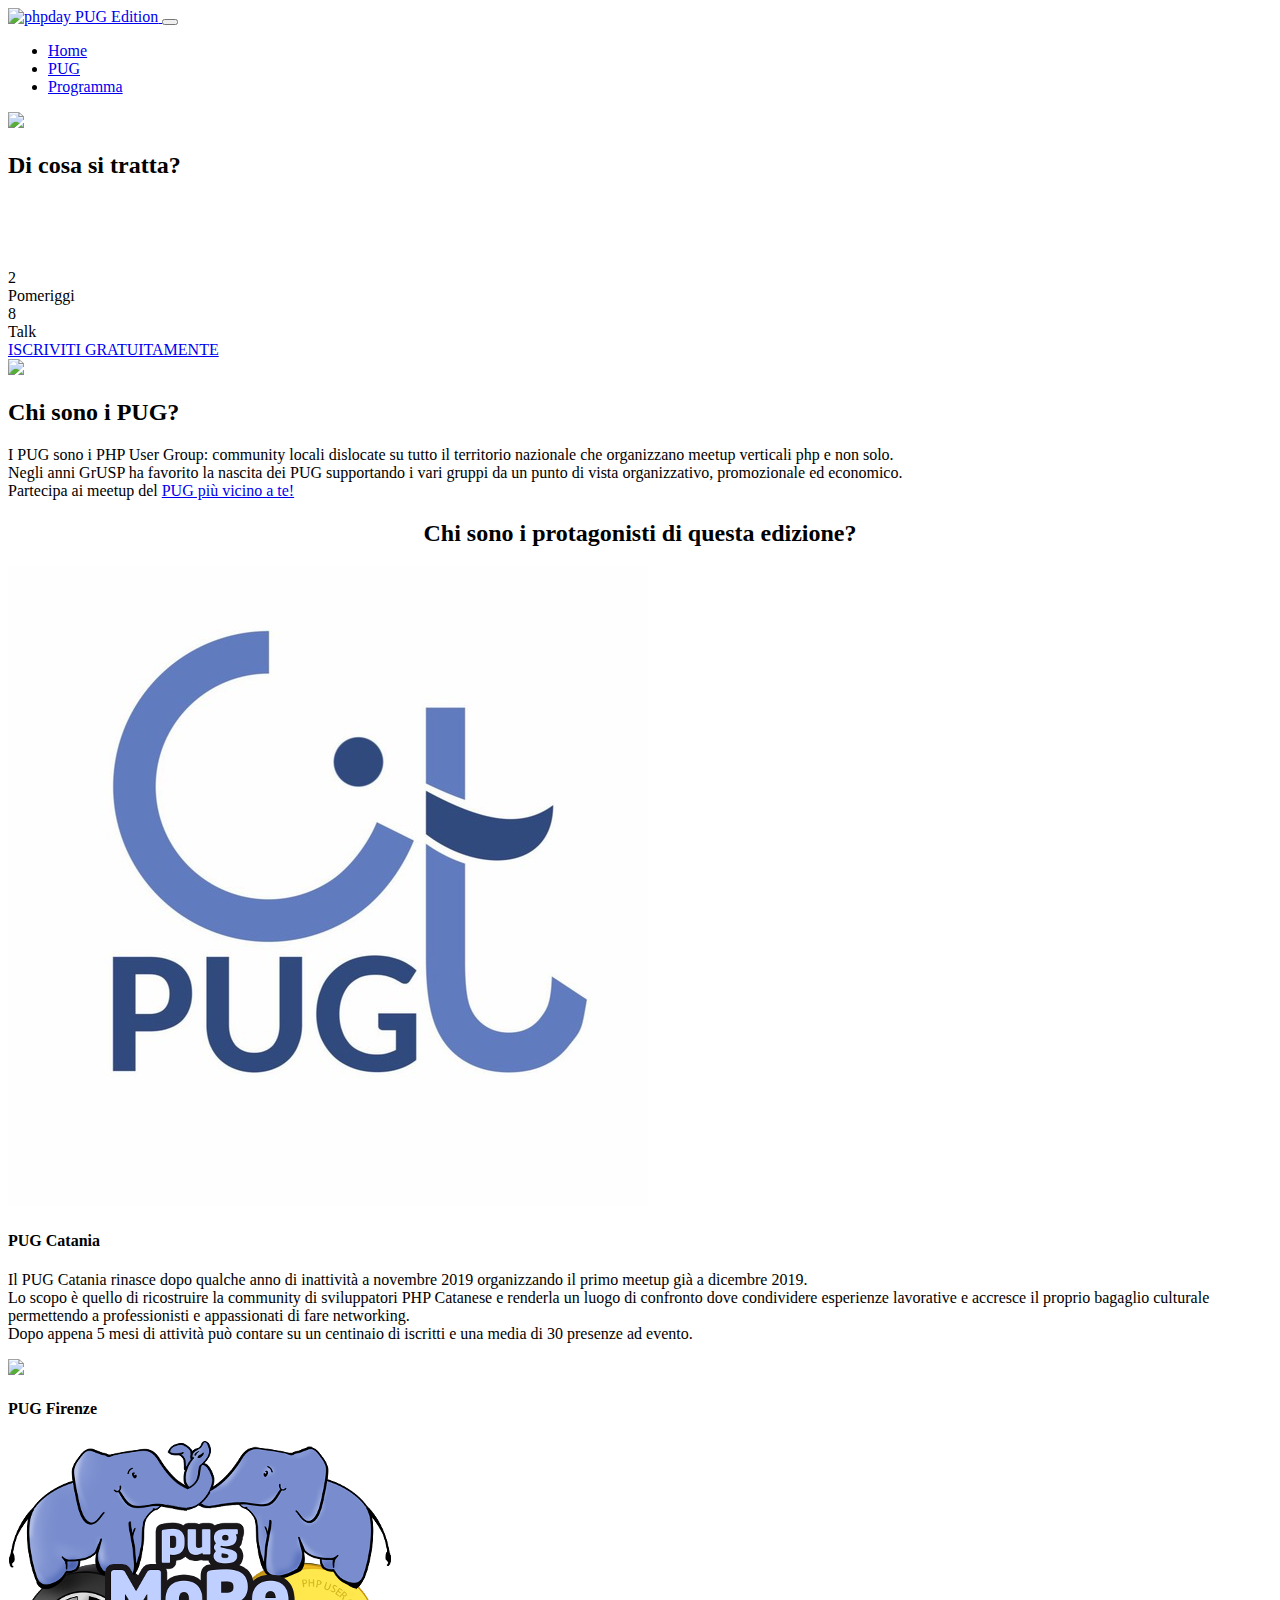
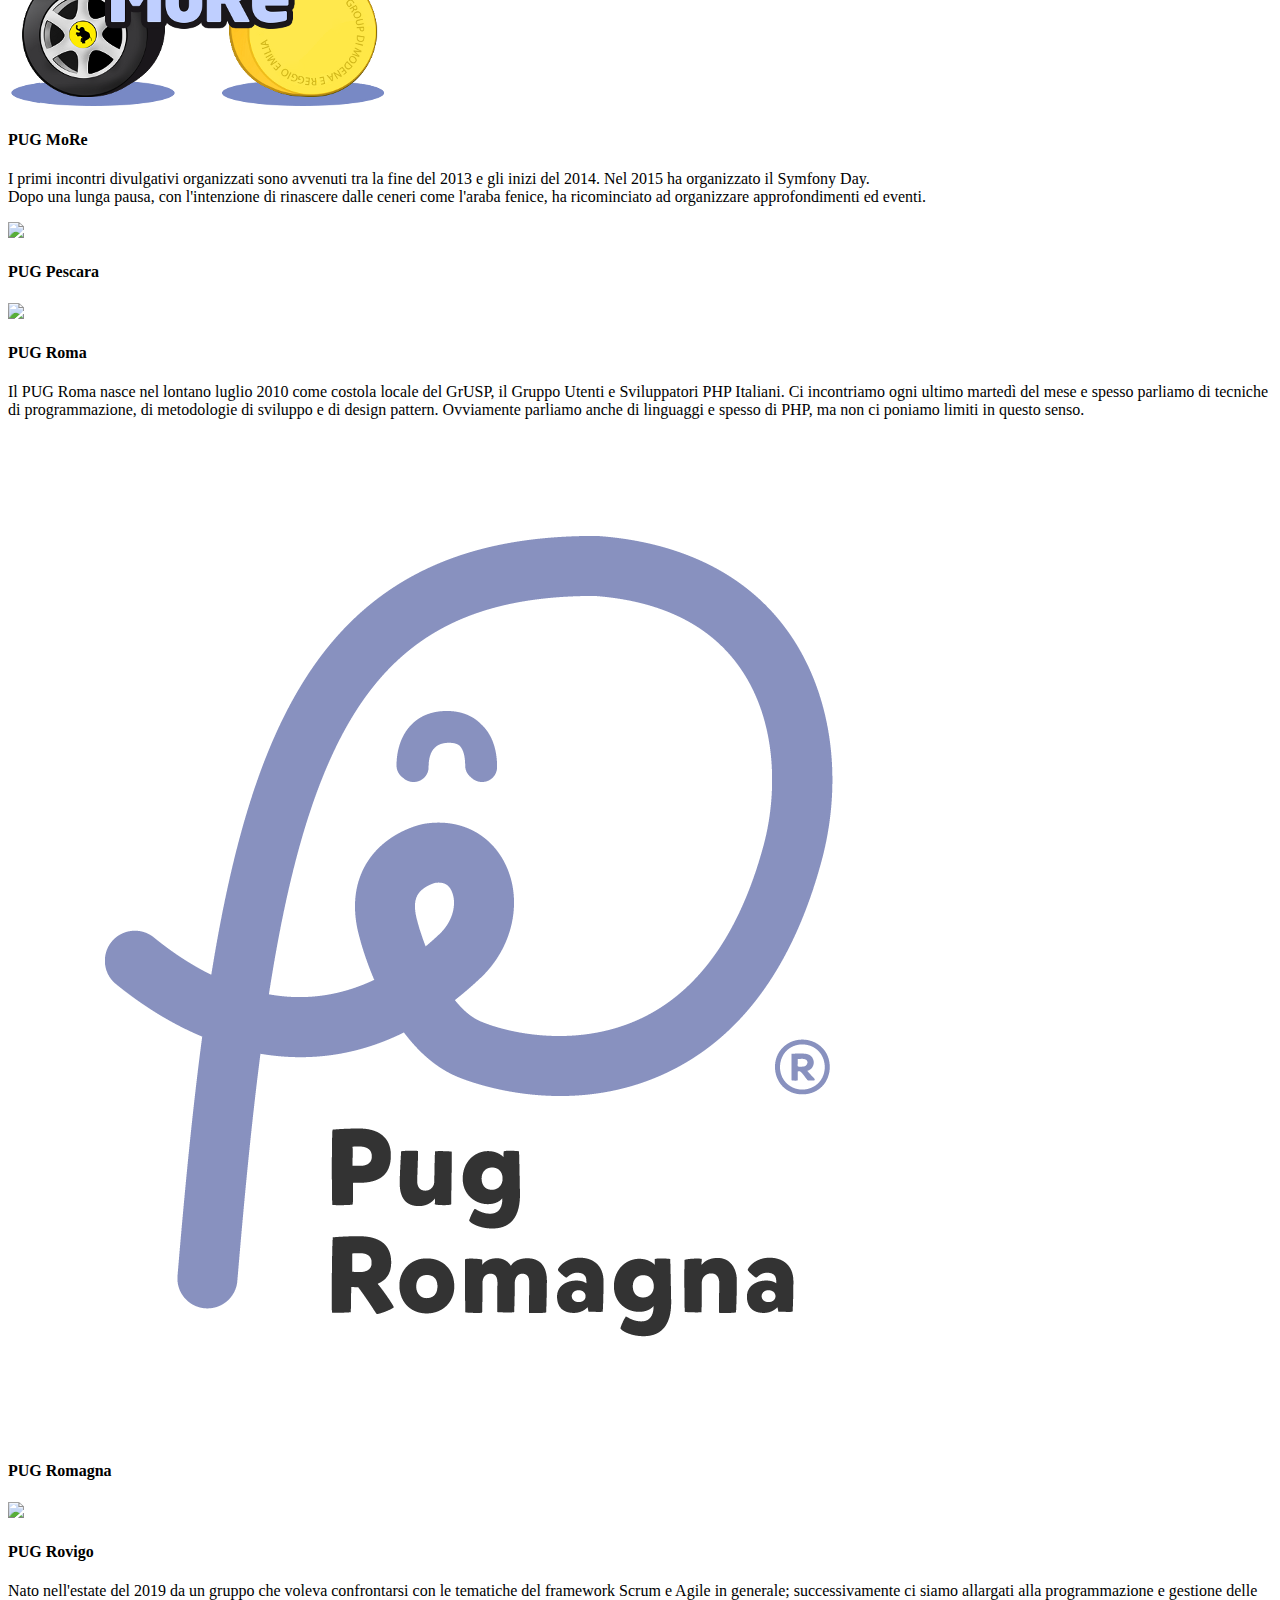
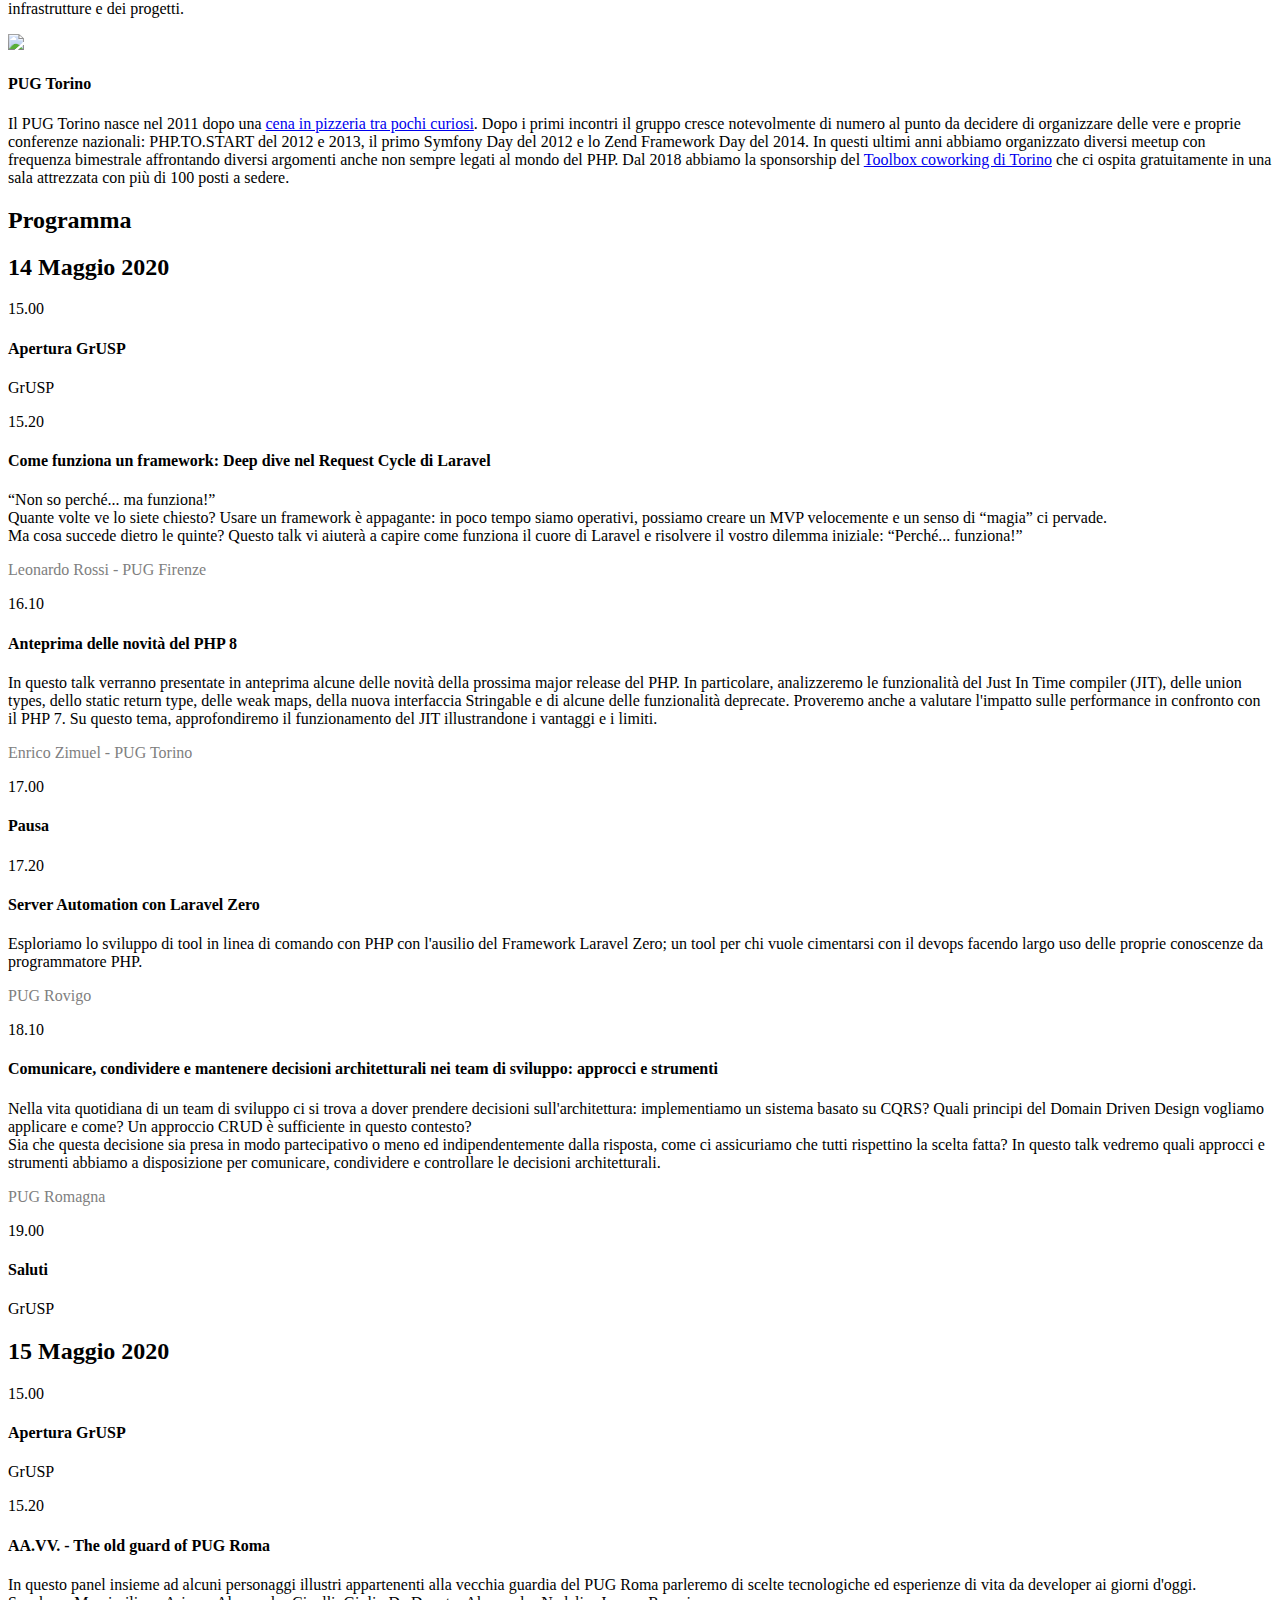
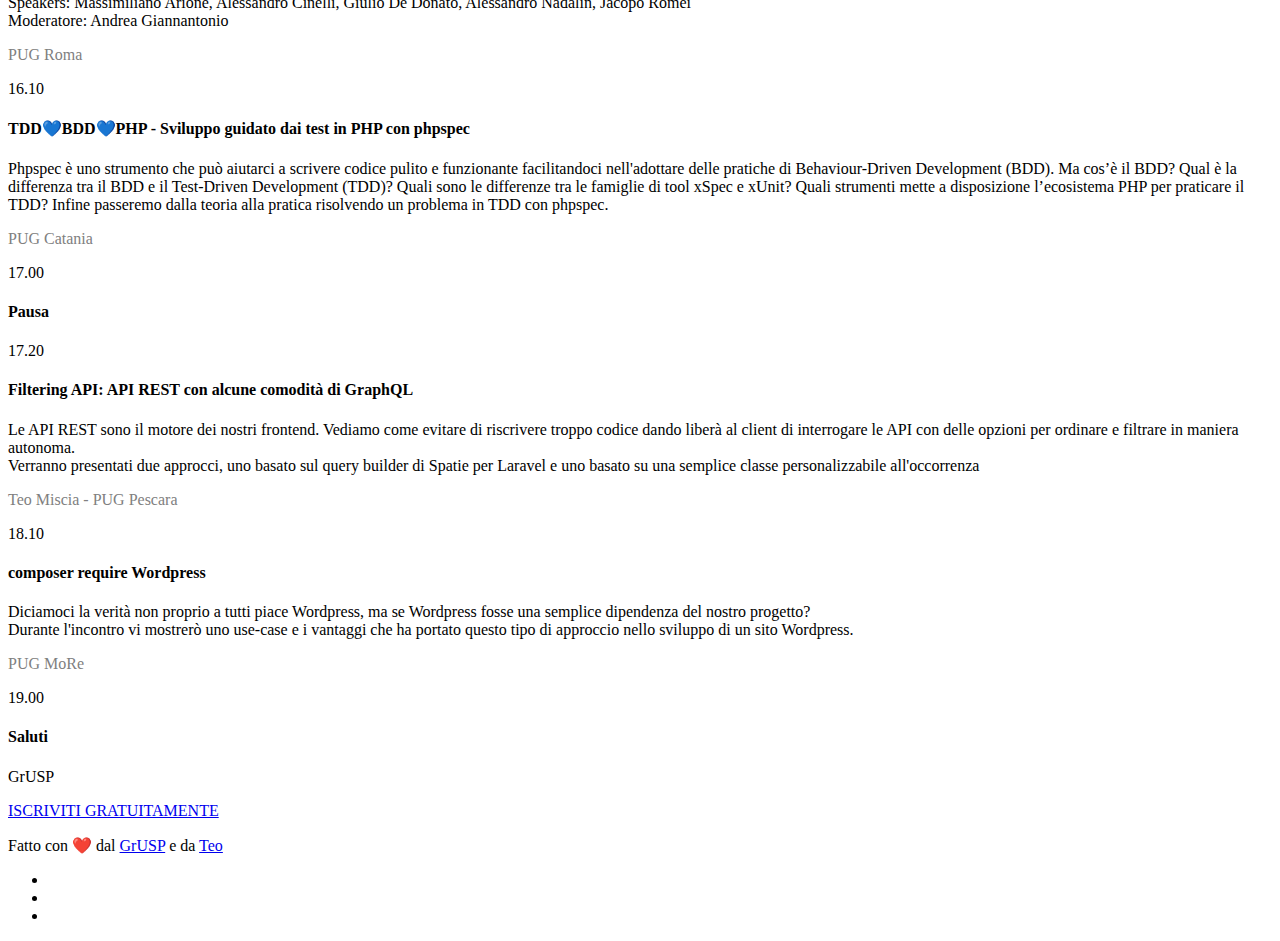
==== index.html @ b65914bd "PUG in ordine alfabetico" ====
<!DOCTYPE html>
<html lang="it-it"><head>
  <!-- Basic Page Needs -->
  <meta charset="utf-8">
  <meta http-equiv="Content-Type" content="text/html; charset=utf-8">
  
<link href="https://pug.phpday.it/images/favicon/apple-touch-icon-57x57.png" rel="apple-touch-icon" sizes="57x57">
<link href="https://pug.phpday.it/images/favicon/apple-touch-icon-60x60.png" rel="apple-touch-icon" sizes="60x60">
<link href="https://pug.phpday.it/images/favicon/apple-touch-icon-72x72.png" rel="apple-touch-icon" sizes="72x72">
<link href="https://pug.phpday.it/images/favicon/apple-touch-icon-76x76.png" rel="apple-touch-icon" sizes="76x76">
<link href="https://pug.phpday.it/images/favicon/apple-touch-icon-114x114.png" rel="apple-touch-icon" sizes="114x114">
<link href="https://pug.phpday.it/images/favicon/apple-touch-icon-120x120.png" rel="apple-touch-icon" sizes="120x120">
<link href="https://pug.phpday.it/images/favicon/apple-touch-icon-144x144.png" rel="apple-touch-icon" sizes="144x144">
<link href="https://pug.phpday.it/images/favicon/apple-touch-icon-152x152.png" rel="apple-touch-icon" sizes="152x152">
<link href="https://pug.phpday.it/images/favicon/favicon-16x16.png" rel="icon" sizes="16x16" type="image/png">
<link href="https://pug.phpday.it/images/favicon/favicon-32x32.png" rel="icon" sizes="32x32" type="image/png">
<link href="https://pug.phpday.it/images/favicon/favicon-96x96.png" rel="icon" sizes="96x96" type="image/png">
<link href="https://pug.phpday.it/images/favicon/favicon-160x160.png" rel="icon" sizes="160x160" type="image/png">
<link href="https://pug.phpday.it/images/favicon/favicon-196x196.png" rel="icon" sizes="196x196" type="image/png">
<meta content="#F45555" name="msapplication-TileColor">
<meta content="https://pug.phpday.it/images/favicon/mstile-144x144.png" name="msapplication-TileImage">

  <meta name="description" content="phpday PUG Edition by GrUSP">
  <meta name="author" content="GrUSP - Teo Miscia">
  <meta name="generator" content="Hugo 0.69.0" />
  
  <!-- Mobile Specific Metas -->
  <meta name="format-detection" content="telephone=no">
  <meta name="viewport" content="width=device-width, initial-scale=1">
  <title>phpday PUG Edition</title>
  <link rel="icon" href="https://pug.phpday.it/images/favicon.png">

  <!-- Twitter Bootstrs CSS -->
  <link rel="stylesheet" href="https://pug.phpday.it/plugins/bootstrap/bootstrap.min.css">
  <!-- Ionicons Fonts Css -->
  <link rel="stylesheet" href="https://pug.phpday.it/plugins/ionicons/ionicons.min.css">
  <!-- animate css -->
  <link rel="stylesheet" href="https://pug.phpday.it/plugins/animate-css/animate.css">
  <!-- Hero area slider css-->
  <link rel="stylesheet" href="https://pug.phpday.it/plugins/slider/slider.css">
  <!-- slick slider -->
  <link rel="stylesheet" href="https://pug.phpday.it/plugins/slick/slick.css">
  <!-- Fancybox -->
  <link rel="stylesheet" href="https://pug.phpday.it/plugins/facncybox/jquery.fancybox.css">
  <!-- hover -->
  <link rel="stylesheet" href="https://pug.phpday.it/plugins/hover/hover-min.css">
  <!-- template main css file -->
  
  <link rel="stylesheet" href="https://pug.phpday.it/css/style.min.css" integrity="" media="screen">
</head><body><section class="top-bar animated-header">
	<div class="container">
		<div class="row">
			<div class="col-lg-12">
				<nav class="navbar navbar-expand-lg navbar-light bg-light">
					<a class="navbar-brand" href="https://pug.phpday.it/">
						<img src="https://pug.phpday.it/images/grusp/grusp.svg" alt="phpday PUG Edition">
					</a>
					<button class="navbar-toggler" type="button" data-toggle="collapse" data-target="#navigation"
						aria-controls="navigation" aria-expanded="false" aria-label="Toggle navigation">
						<span class="navbar-toggler-icon"></span>
					</button>

					<div class="collapse navbar-collapse" id="navigation">
						<ul class="navbar-nav ml-auto">
							<li class="nav-item">
								<a class="nav-link" href="https://pug.phpday.it/">Home</a>
							</li>
							
							<li class="nav-item">
								<a class="nav-link" href="#pug">PUG</a>
							</li>
							
							<li class="nav-item">
								<a class="nav-link" href="#programma">Programma</a>
							</li>
							
					</div>
				</nav>
			</div>
		</div>
	</div>
</section>


<!-- Slider Section Start -->
<section id="hero-area">
    <div class="container">
        <div class="row">
            <div class="col-md-12 text-center">
                <img src="images/grusp/HeaderPhpDay.jpg" style="width: 100%; max-width: 1000px;">
            </div>
        </div>
    </div>
</section>
<!-- Slider Section End -->



<!-- About Section Start -->
<section id="about" class="background-pug">
    <div class="container-fluid">
        <div class="row">
            <div class="col-sm">
                <div class="block wow fadeInLeft" data-wow-delay=".3s" data-wow-duration="500ms">
                    <h2>Di cosa si tratta?</h2>
                    <p style="color:white;">Un fantastico evento online di due pomeriggi organizzato da GrUSP e tutti i PUG a livello nazionale. Vista l'impossibilità di organizzare il phpday a Verona a causa del COVID-19 abbiamo pensato di organizzare un'edizione online gratuita dell'evento negli stessi giorni in cui era prevista la conferenza.<br/> L’evento sarà in italiano. Ogni sessione durerà 45 min: 30 min di talk e 15 min di Q&A. Sarà possibile interagire tra i partecipanti anche attraverso lo slack del GrUSP sul canale #phpday.</p>
                </div>
            </div>
            <div class="col-sm-4">
                <div class="block wow fadeInRight text-center" data-wow-delay=".3s" data-wow-duration="500ms">
                    <div class="row justify-content-center d-flex">
                        <div class="col-sm-3 col-md-12 col-xl-3 d-flex flex-column align-items-center about-section">
                            <div class="about-number">
                                <span>2</span>
                            </div>
                            <div class="about-text">
                                <span>Pomeriggi</span>
                            </div>
                        </div>
                        <div class="col-sm-3 col-md-12 col-xl-3 d-flex flex-column align-items-center about-section">
                            <div class="about-number">
                                <span>8</span>
                            </div>
                            <div class="about-text">
                                <span>Talk</span>
                            </div>
                        </div>
                    </div>
                </div>
            </div>
        </div>
    </div>
</section>
<!-- About Section End -->




<!-- Call To Action Section Start -->
<section id="call-to-action2">
    <div class="container background-pug">
        <div class="row">
            <div class="col-sm-12">
                <div class="block">
                    <a href="https://phpday-pug-ed.eventbrite.it/" class="btn btn-default btn-contact wow fadeInDown" data-wow-delay=".7s" data-wow-duration="500ms">ISCRIVITI GRATUITAMENTE</a>
                </div>
            </div>

        </div>
    </div>
</section>
<!-- Call To Action Section End -->



<!-- About Section Start -->
<section id="about2" style="background-color: white; color:black;">
    <div class="container-fluid">
        <div class="row">
            <div class="col-sm">
                <div class="block wow fadeInRight text-center" data-wow-delay=".3s" data-wow-duration="500ms">
                    <img src="images/grusp/PUG_Club.svg" style="max-height: 200px;"> 
                </div>
            </div>
            <div class="col-sm">
                <div class="block wow fadeInLeft" data-wow-delay=".3s" data-wow-duration="500ms">
                    <h2>Chi sono i PUG?</h2>
                    <p style="color:black;">I PUG sono i PHP User Group: community locali dislocate su tutto il territorio nazionale che organizzano meetup verticali php e non solo.<br/>Negli anni GrUSP ha favorito la nascita dei PUG supportando i vari gruppi da un punto di vista organizzativo, promozionale ed economico.<br/>Partecipa ai meetup del <a href="http://www.grusp.org/it/pug.html" target="_blank">PUG più vicino a te!</a></p>
                </div>
            </div>
        </div>
    </div>
</section>
<!-- About Section End -->



<!-- About Section Start -->
<section id="pug" style="background-color: white; color:black;">
    <div class="container-fluid pug-title background-pug">
        <div class="row" style="text-align: center;">
            <div class="col-sm">
                <h2>Chi sono i protagonisti di questa edizione?</h2>
            </div>
        </div>
    </div>
    <div class="container-fluid">
        
        <div class="row pug-row">
            <div class="col-sm">
                <div class="block wow fadeInRight text-center" data-wow-delay=".3s" data-wow-duration="500ms">
                    <img src="images/grusp/pug-catania.jpg">
                </div>
            </div>
            <div class="col-sm">
                <div class="block wow fadeInLeft" data-wow-delay=".3s" data-wow-duration="500ms">
                    <h4>PUG Catania</h4>
                    <p style="color:black;">Il PUG Catania rinasce dopo qualche anno di inattività a novembre 2019 organizzando il primo meetup già a dicembre 2019.<br/>Lo scopo è quello di ricostruire la community di sviluppatori PHP Catanese e renderla un luogo di confronto dove condividere esperienze lavorative e accresce il proprio bagaglio culturale permettendo a professionisti e appassionati di fare networking.<br />Dopo appena 5 mesi di attività può contare su un centinaio di iscritti e una media di 30 presenze ad evento.</p>
                </div>
            </div>
        </div>
        
        <div class="row pug-row">
            <div class="col-sm">
                <div class="block wow fadeInRight text-center" data-wow-delay=".3s" data-wow-duration="500ms">
                    <img src="images/grusp/pugFirenze.svg">
                </div>
            </div>
            <div class="col-sm">
                <div class="block wow fadeInLeft" data-wow-delay=".3s" data-wow-duration="500ms">
                    <h4>PUG Firenze</h4>
                    <p style="color:black;"></p>
                </div>
            </div>
        </div>
        
        <div class="row pug-row">
            <div class="col-sm">
                <div class="block wow fadeInRight text-center" data-wow-delay=".3s" data-wow-duration="500ms">
                    <img src="images/grusp/pug-more.png">
                </div>
            </div>
            <div class="col-sm">
                <div class="block wow fadeInLeft" data-wow-delay=".3s" data-wow-duration="500ms">
                    <h4>PUG MoRe</h4>
                    <p style="color:black;">I primi incontri divulgativi organizzati sono avvenuti tra la fine del 2013 e gli inizi del 2014. Nel 2015 ha organizzato il Symfony Day.<br />Dopo una lunga pausa, con l'intenzione di rinascere dalle ceneri come l'araba fenice, ha ricominciato ad organizzare approfondimenti ed eventi.</p>
                </div>
            </div>
        </div>
        
        <div class="row pug-row">
            <div class="col-sm">
                <div class="block wow fadeInRight text-center" data-wow-delay=".3s" data-wow-duration="500ms">
                    <img src="images/grusp/pugPescara.svg">
                </div>
            </div>
            <div class="col-sm">
                <div class="block wow fadeInLeft" data-wow-delay=".3s" data-wow-duration="500ms">
                    <h4>PUG Pescara</h4>
                    <p style="color:black;"></p>
                </div>
            </div>
        </div>
        
        <div class="row pug-row">
            <div class="col-sm">
                <div class="block wow fadeInRight text-center" data-wow-delay=".3s" data-wow-duration="500ms">
                    <img src="images/grusp/pug-roma.png">
                </div>
            </div>
            <div class="col-sm">
                <div class="block wow fadeInLeft" data-wow-delay=".3s" data-wow-duration="500ms">
                    <h4>PUG Roma</h4>
                    <p style="color:black;">Il PUG Roma nasce nel lontano luglio 2010 come costola locale del GrUSP, il Gruppo Utenti e Sviluppatori PHP Italiani. Ci incontriamo ogni ultimo martedì del mese e spesso parliamo di tecniche di programmazione, di metodologie di sviluppo e di design pattern. Ovviamente parliamo anche di linguaggi e spesso di PHP, ma non ci poniamo limiti in questo senso.</p>
                </div>
            </div>
        </div>
        
        <div class="row pug-row">
            <div class="col-sm">
                <div class="block wow fadeInRight text-center" data-wow-delay=".3s" data-wow-duration="500ms">
                    <img src="images/grusp/pug-romagna.png">
                </div>
            </div>
            <div class="col-sm">
                <div class="block wow fadeInLeft" data-wow-delay=".3s" data-wow-duration="500ms">
                    <h4>PUG Romagna</h4>
                    <p style="color:black;"></p>
                </div>
            </div>
        </div>
        
        <div class="row pug-row">
            <div class="col-sm">
                <div class="block wow fadeInRight text-center" data-wow-delay=".3s" data-wow-duration="500ms">
                    <img src="images/grusp/pug-rovigo.png">
                </div>
            </div>
            <div class="col-sm">
                <div class="block wow fadeInLeft" data-wow-delay=".3s" data-wow-duration="500ms">
                    <h4>PUG Rovigo</h4>
                    <p style="color:black;">Nato nell'estate del 2019 da un gruppo che voleva confrontarsi con le tematiche del framework Scrum e Agile in generale; successivamente ci siamo allargati alla programmazione e gestione delle infrastrutture e dei progetti.</p>
                </div>
            </div>
        </div>
        
        <div class="row pug-row">
            <div class="col-sm">
                <div class="block wow fadeInRight text-center" data-wow-delay=".3s" data-wow-duration="500ms">
                    <img src="images/grusp/pugTorino.svg">
                </div>
            </div>
            <div class="col-sm">
                <div class="block wow fadeInLeft" data-wow-delay=".3s" data-wow-duration="500ms">
                    <h4>PUG Torino</h4>
                    <p style="color:black;">Il PUG Torino nasce nel 2011 dopo una <a href='http://torino.grusp.org/2011/06/e-nato-il-pug-torino/' target='_blank'>cena in pizzeria tra pochi curiosi</a>. Dopo i primi incontri il gruppo cresce notevolmente di numero al punto da decidere di organizzare delle vere e proprie conferenze nazionali: PHP.TO.START del 2012 e 2013, il primo Symfony Day del 2012 e lo Zend Framework Day del 2014. In questi ultimi anni abbiamo organizzato diversi meetup con frequenza bimestrale affrontando diversi argomenti anche non sempre legati al mondo del PHP. Dal 2018 abbiamo la sponsorship del <a href='https://www.toolboxoffice.it/' target='_blank'>Toolbox coworking di Torino</a> che ci ospita gratuitamente in una sala attrezzata con più di 100 posti a sedere.</p>
                </div>
            </div>
        </div>
        
    </div>
</section>
<!-- About Section End -->



<!-- About Section Start -->
<section id="programma" style="background-color: white; color:black;">
    <div class="container-fluid">
        <div class="row programma-title text-center background-pug">
            <div class="col-sm">
                <h2>Programma</h2>
            </div>
        </div>
        <div class="row programma-giorno text-center background-pug">
            <div class="col-sm">
                <h2>14 Maggio 2020</h2>
            </div>
        </div>
        <div class="row justify-content-center righe-giorno">
            <div class="container-fluid">
                
                <div class="row programma-row">
                    <div class="col-sm-2 offset-sm-1">
                        <div class="block wow fadeInRight text-center" data-wow-delay=".3s" data-wow-duration="500ms">
                            <span class="orario">15.00</span>
                        </div>
                    </div>
                    <div class="col-sm">
                        <div class="block wow fadeInLeft" data-wow-delay=".3s" data-wow-duration="500ms">
                            <h4>Apertura GrUSP</h4>
                            <p style="color:black;">GrUSP</p>
                            <p style="color:gray;"></p>
                        </div>
                    </div>
                </div>
                
                <div class="row programma-row">
                    <div class="col-sm-2 offset-sm-1">
                        <div class="block wow fadeInRight text-center" data-wow-delay=".3s" data-wow-duration="500ms">
                            <span class="orario">15.20</span>
                        </div>
                    </div>
                    <div class="col-sm">
                        <div class="block wow fadeInLeft" data-wow-delay=".3s" data-wow-duration="500ms">
                            <h4>Come funziona un framework: Deep dive nel Request Cycle di Laravel</h4>
                            <p style="color:black;">“Non so perché... ma funziona!”<br/>Quante volte ve lo siete chiesto? Usare un framework è appagante: in poco tempo siamo operativi, possiamo creare un MVP velocemente e un senso di “magia” ci pervade.<br/>Ma cosa succede dietro le quinte? Questo talk vi aiuterà a capire come funziona il cuore di Laravel e risolvere il vostro dilemma iniziale: “Perché... funziona!”</p>
                            <p style="color:gray;">Leonardo Rossi - PUG Firenze</p>
                        </div>
                    </div>
                </div>
                
                <div class="row programma-row">
                    <div class="col-sm-2 offset-sm-1">
                        <div class="block wow fadeInRight text-center" data-wow-delay=".3s" data-wow-duration="500ms">
                            <span class="orario">16.10</span>
                        </div>
                    </div>
                    <div class="col-sm">
                        <div class="block wow fadeInLeft" data-wow-delay=".3s" data-wow-duration="500ms">
                            <h4>Anteprima delle novità del PHP 8</h4>
                            <p style="color:black;">In questo talk verranno presentate in anteprima alcune delle novità della prossima major release del PHP. In particolare, analizzeremo le funzionalità del Just In Time compiler (JIT), delle union types, dello static return type, delle weak maps, della nuova interfaccia Stringable e di alcune delle funzionalità deprecate. Proveremo anche a valutare l'impatto sulle performance in confronto con il PHP 7. Su questo tema, approfondiremo il funzionamento del JIT illustrandone i vantaggi e i limiti.</p>
                            <p style="color:gray;">Enrico Zimuel - PUG Torino</p>
                        </div>
                    </div>
                </div>
                
                <div class="row programma-row">
                    <div class="col-sm-2 offset-sm-1">
                        <div class="block wow fadeInRight text-center" data-wow-delay=".3s" data-wow-duration="500ms">
                            <span class="orario">17.00</span>
                        </div>
                    </div>
                    <div class="col-sm">
                        <div class="block wow fadeInLeft" data-wow-delay=".3s" data-wow-duration="500ms">
                            <h4>Pausa</h4>
                            <p style="color:black;"></p>
                            <p style="color:gray;"></p>
                        </div>
                    </div>
                </div>
                
                <div class="row programma-row">
                    <div class="col-sm-2 offset-sm-1">
                        <div class="block wow fadeInRight text-center" data-wow-delay=".3s" data-wow-duration="500ms">
                            <span class="orario">17.20</span>
                        </div>
                    </div>
                    <div class="col-sm">
                        <div class="block wow fadeInLeft" data-wow-delay=".3s" data-wow-duration="500ms">
                            <h4>Server Automation con Laravel Zero</h4>
                            <p style="color:black;">Esploriamo lo sviluppo di tool in linea di comando con PHP con l'ausilio del Framework Laravel Zero; un tool per chi  vuole cimentarsi con il devops facendo largo uso delle proprie conoscenze da programmatore PHP.</p>
                            <p style="color:gray;">PUG Rovigo</p>
                        </div>
                    </div>
                </div>
                
                <div class="row programma-row">
                    <div class="col-sm-2 offset-sm-1">
                        <div class="block wow fadeInRight text-center" data-wow-delay=".3s" data-wow-duration="500ms">
                            <span class="orario">18.10</span>
                        </div>
                    </div>
                    <div class="col-sm">
                        <div class="block wow fadeInLeft" data-wow-delay=".3s" data-wow-duration="500ms">
                            <h4>Comunicare, condividere e mantenere decisioni architetturali nei team di sviluppo: approcci e strumenti</h4>
                            <p style="color:black;">Nella vita quotidiana di un team di sviluppo ci si trova a dover prendere decisioni sull'architettura: implementiamo un sistema basato su CQRS? Quali principi del Domain Driven Design vogliamo applicare e come? Un approccio CRUD è sufficiente in questo contesto?<br />Sia che questa decisione sia presa in modo partecipativo o meno ed indipendentemente dalla risposta, come ci assicuriamo che tutti rispettino la scelta fatta? In questo talk vedremo quali approcci e strumenti abbiamo a disposizione per comunicare, condividere e controllare le decisioni architetturali.</p>
                            <p style="color:gray;">PUG Romagna</p>
                        </div>
                    </div>
                </div>
                
                <div class="row programma-row">
                    <div class="col-sm-2 offset-sm-1">
                        <div class="block wow fadeInRight text-center" data-wow-delay=".3s" data-wow-duration="500ms">
                            <span class="orario">19.00</span>
                        </div>
                    </div>
                    <div class="col-sm">
                        <div class="block wow fadeInLeft" data-wow-delay=".3s" data-wow-duration="500ms">
                            <h4>Saluti</h4>
                            <p style="color:black;">GrUSP</p>
                            <p style="color:gray;"></p>
                        </div>
                    </div>
                </div>
                
            </div>
        </div>
        <div class="row programma-giorno text-center background-pug">
            <div class="col-sm">
                <h2>15 Maggio 2020</h2>
            </div>
        </div>
        <div class="row justify-content-center righe-giorno">
            <div class="container-fluid">
                
                <div class="row programma-row">
                    <div class="col-sm-2 offset-sm-1">
                        <div class="block wow fadeInRight text-center" data-wow-delay=".3s" data-wow-duration="500ms">
                            <span class="orario">15.00</span>
                        </div>
                    </div>
                    <div class="col-sm">
                        <div class="block wow fadeInLeft" data-wow-delay=".3s" data-wow-duration="500ms">
                            <h4>Apertura GrUSP</h4>
                            <p style="color:black;">GrUSP</p>
                            <p style="color:gray;"></p>
                        </div>
                    </div>
                </div>
                
                <div class="row programma-row">
                    <div class="col-sm-2 offset-sm-1">
                        <div class="block wow fadeInRight text-center" data-wow-delay=".3s" data-wow-duration="500ms">
                            <span class="orario">15.20</span>
                        </div>
                    </div>
                    <div class="col-sm">
                        <div class="block wow fadeInLeft" data-wow-delay=".3s" data-wow-duration="500ms">
                            <h4>AA.VV. - The old guard of PUG Roma</h4>
                            <p style="color:black;">In questo panel insieme ad alcuni personaggi illustri appartenenti alla vecchia guardia del PUG Roma parleremo di scelte tecnologiche ed esperienze di vita da developer ai giorni d'oggi.<br />Speakers: Massimiliano Arione, Alessandro Cinelli, Giulio De Donato, Alessandro Nadalin, Jacopo Romei<br />Moderatore: Andrea Giannantonio</p>
                            <p style="color:gray;">PUG Roma</p>
                        </div>
                    </div>
                </div>
                
                <div class="row programma-row">
                    <div class="col-sm-2 offset-sm-1">
                        <div class="block wow fadeInRight text-center" data-wow-delay=".3s" data-wow-duration="500ms">
                            <span class="orario">16.10</span>
                        </div>
                    </div>
                    <div class="col-sm">
                        <div class="block wow fadeInLeft" data-wow-delay=".3s" data-wow-duration="500ms">
                            <h4>TDD💙BDD💙PHP - Sviluppo guidato dai test in PHP con phpspec</h4>
                            <p style="color:black;">Phpspec è uno strumento che può aiutarci a scrivere codice pulito e funzionante facilitandoci nell'adottare delle pratiche di Behaviour-Driven Development (BDD). Ma cos’è il BDD? Qual è la differenza tra il BDD e il Test-Driven Development (TDD)? Quali sono le differenze tra le famiglie di tool xSpec e xUnit? Quali strumenti mette a disposizione l’ecosistema PHP per praticare il TDD? Infine passeremo dalla teoria alla pratica risolvendo un problema in TDD con phpspec.</p>
                            <p style="color:gray;">PUG Catania</p>
                        </div>
                    </div>
                </div>
                
                <div class="row programma-row">
                    <div class="col-sm-2 offset-sm-1">
                        <div class="block wow fadeInRight text-center" data-wow-delay=".3s" data-wow-duration="500ms">
                            <span class="orario">17.00</span>
                        </div>
                    </div>
                    <div class="col-sm">
                        <div class="block wow fadeInLeft" data-wow-delay=".3s" data-wow-duration="500ms">
                            <h4>Pausa</h4>
                            <p style="color:black;"></p>
                            <p style="color:gray;"></p>
                        </div>
                    </div>
                </div>
                
                <div class="row programma-row">
                    <div class="col-sm-2 offset-sm-1">
                        <div class="block wow fadeInRight text-center" data-wow-delay=".3s" data-wow-duration="500ms">
                            <span class="orario">17.20</span>
                        </div>
                    </div>
                    <div class="col-sm">
                        <div class="block wow fadeInLeft" data-wow-delay=".3s" data-wow-duration="500ms">
                            <h4>Filtering API: API REST con alcune comodità di GraphQL</h4>
                            <p style="color:black;">Le API REST sono il motore dei nostri frontend. Vediamo come evitare di riscrivere troppo codice dando liberà al client di interrogare le API con delle opzioni per ordinare e filtrare in maniera autonoma.<br />Verranno presentati due approcci, uno basato sul query builder di Spatie per Laravel e uno basato su una semplice classe personalizzabile all'occorrenza</p>
                            <p style="color:gray;">Teo Miscia - PUG Pescara</p>
                        </div>
                    </div>
                </div>
                
                <div class="row programma-row">
                    <div class="col-sm-2 offset-sm-1">
                        <div class="block wow fadeInRight text-center" data-wow-delay=".3s" data-wow-duration="500ms">
                            <span class="orario">18.10</span>
                        </div>
                    </div>
                    <div class="col-sm">
                        <div class="block wow fadeInLeft" data-wow-delay=".3s" data-wow-duration="500ms">
                            <h4>composer require Wordpress</h4>
                            <p style="color:black;">Diciamoci la verità non proprio a tutti piace Wordpress, ma se Wordpress fosse una semplice dipendenza del nostro progetto?<br />Durante l'incontro vi mostrerò uno use-case e i vantaggi che ha portato questo tipo di approccio nello sviluppo di un sito Wordpress.</p>
                            <p style="color:gray;">PUG MoRe</p>
                        </div>
                    </div>
                </div>
                
                <div class="row programma-row">
                    <div class="col-sm-2 offset-sm-1">
                        <div class="block wow fadeInRight text-center" data-wow-delay=".3s" data-wow-duration="500ms">
                            <span class="orario">19.00</span>
                        </div>
                    </div>
                    <div class="col-sm">
                        <div class="block wow fadeInLeft" data-wow-delay=".3s" data-wow-duration="500ms">
                            <h4>Saluti</h4>
                            <p style="color:black;">GrUSP</p>
                            <p style="color:gray;"></p>
                        </div>
                    </div>
                </div>
                
            </div>
        </div>
    </div>
</section>
<!-- About Section End -->



<!-- Call To Action Section Start -->
<section id="call-to-action2">
    <div class="container background-pug">
        <div class="row">
            <div class="col-sm-12">
                <div class="block">
                    <a href="https://phpday-pug-ed.eventbrite.it/" class="btn btn-default btn-contact wow fadeInDown" data-wow-delay=".7s" data-wow-duration="500ms">ISCRIVITI GRATUITAMENTE</a>
                </div>
            </div>

        </div>
    </div>
</section>
<!-- Call To Action Section End -->


<!-- Footer Section Start -->
<footer id="footer">
    <div class="container">
        <div class="row content-justify-between">
            <div class="col-md-8 col-12 text-center text-lg-left text-md-left">
                <p class="copyright">
                    Fatto con ❤️ dal
                    <a href="https://www.grusp.org" target="_blank">GrUSP</a>
                    e da
                    <a href="https://teomiscia.com" target="_blank">Teo</a>
                </p>
            </div>
            <div class="col-md-4 col-12">
                <!-- Social Media -->
                <ul class="social text-center text-md-right text-lg-right">
                    
                    <li><a href="https://www.facebook.com/GrUSP/" target="_blank"><i class="ion-social-facebook"></i></a></li>
                    
                    <li><a href="https://twitter.com/grusp" target="_blank"><i class="ion-social-twitter"></i></a></li>
                    
                    <li><a href="https://www.linkedin.com/company/grusp/" target="_blank"><i class="ion-social-linkedin"></i></a></li>
                    
                </ul>
            </div>
        </div>
    </div>
</footer>
<!-- footer section end -->

<!-- jquery -->
<script src="https://pug.phpday.it/plugins/jQurey/jquery.min.js"></script>
<!-- Form Validation -->
<script src="https://pug.phpday.it/plugins/form-validation/jquery.form.js"></script>
<script src="https://pug.phpday.it/plugins/form-validation/jquery.validate.min.js"></script>
<!-- slick slider -->
<script src="https://pug.phpday.it/plugins/slick/slick.min.js"></script>
<!-- bootstrap js -->
<script src="https://pug.phpday.it/plugins/bootstrap/bootstrap.min.js"></script>
<!-- wow js -->
<script src="https://pug.phpday.it/plugins/wow-js/wow.min.js"></script>
<!-- slider js -->
<script src="https://pug.phpday.it/plugins/slider/slider.js"></script>
<!-- Fancybox -->
<script src="https://pug.phpday.it/plugins/facncybox/jquery.fancybox.js"></script>
<!-- template main js -->

<script src="https://pug.phpday.it/js/script.min.js"></script>
<!-- google analitycs -->
<script>
    (function(i,s,o,g,r,a,m){i['GoogleAnalyticsObject']=r;i[r]=i[r]||function(){
    (i[r].q=i[r].q||[]).push(arguments)},i[r].l=1*new Date();a=s.createElement(o),
    m=s.getElementsByTagName(o)[0];a.async=1;a.src=g;m.parentNode.insertBefore(a,m)
    })(window,document,'script','//www.google-analytics.com/analytics.js','ga');
    ga('create', 'Your ID', 'auto');
    ga('send', 'pageview');
</script>
</body>
</html>
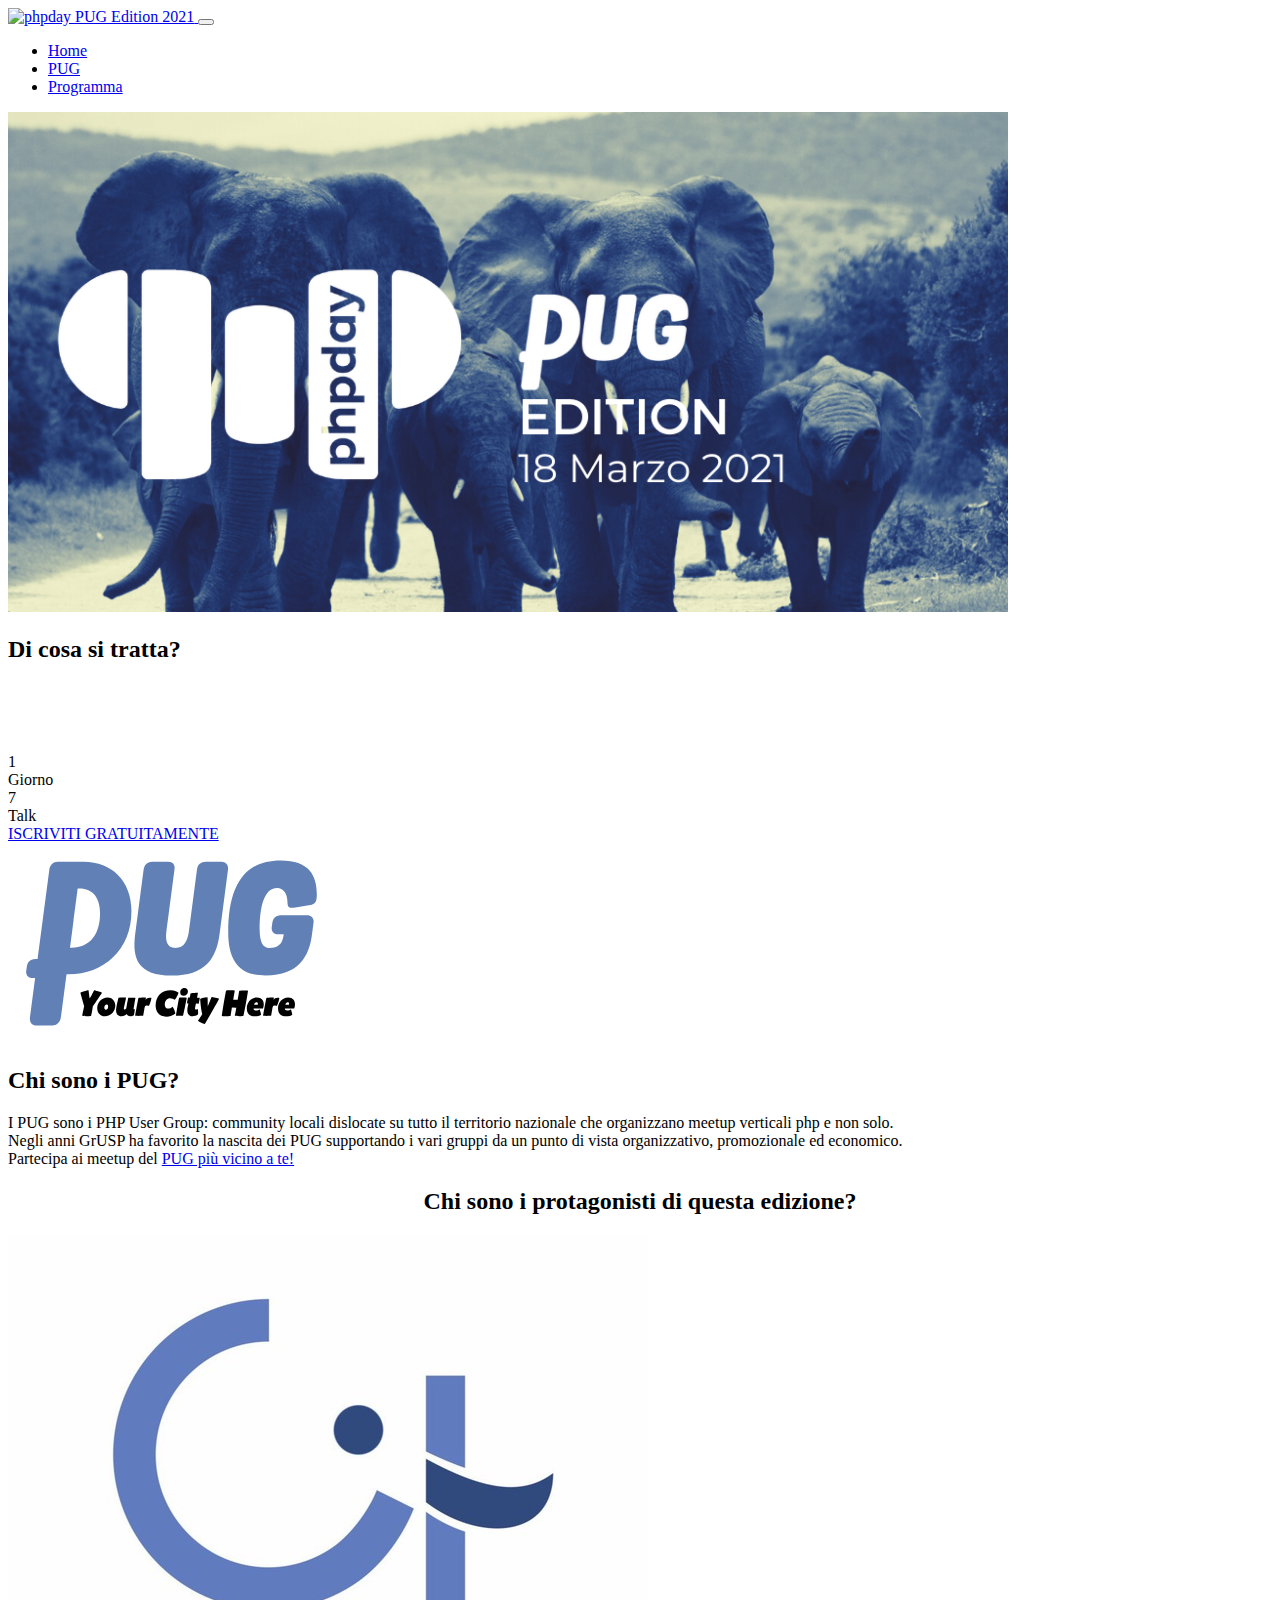
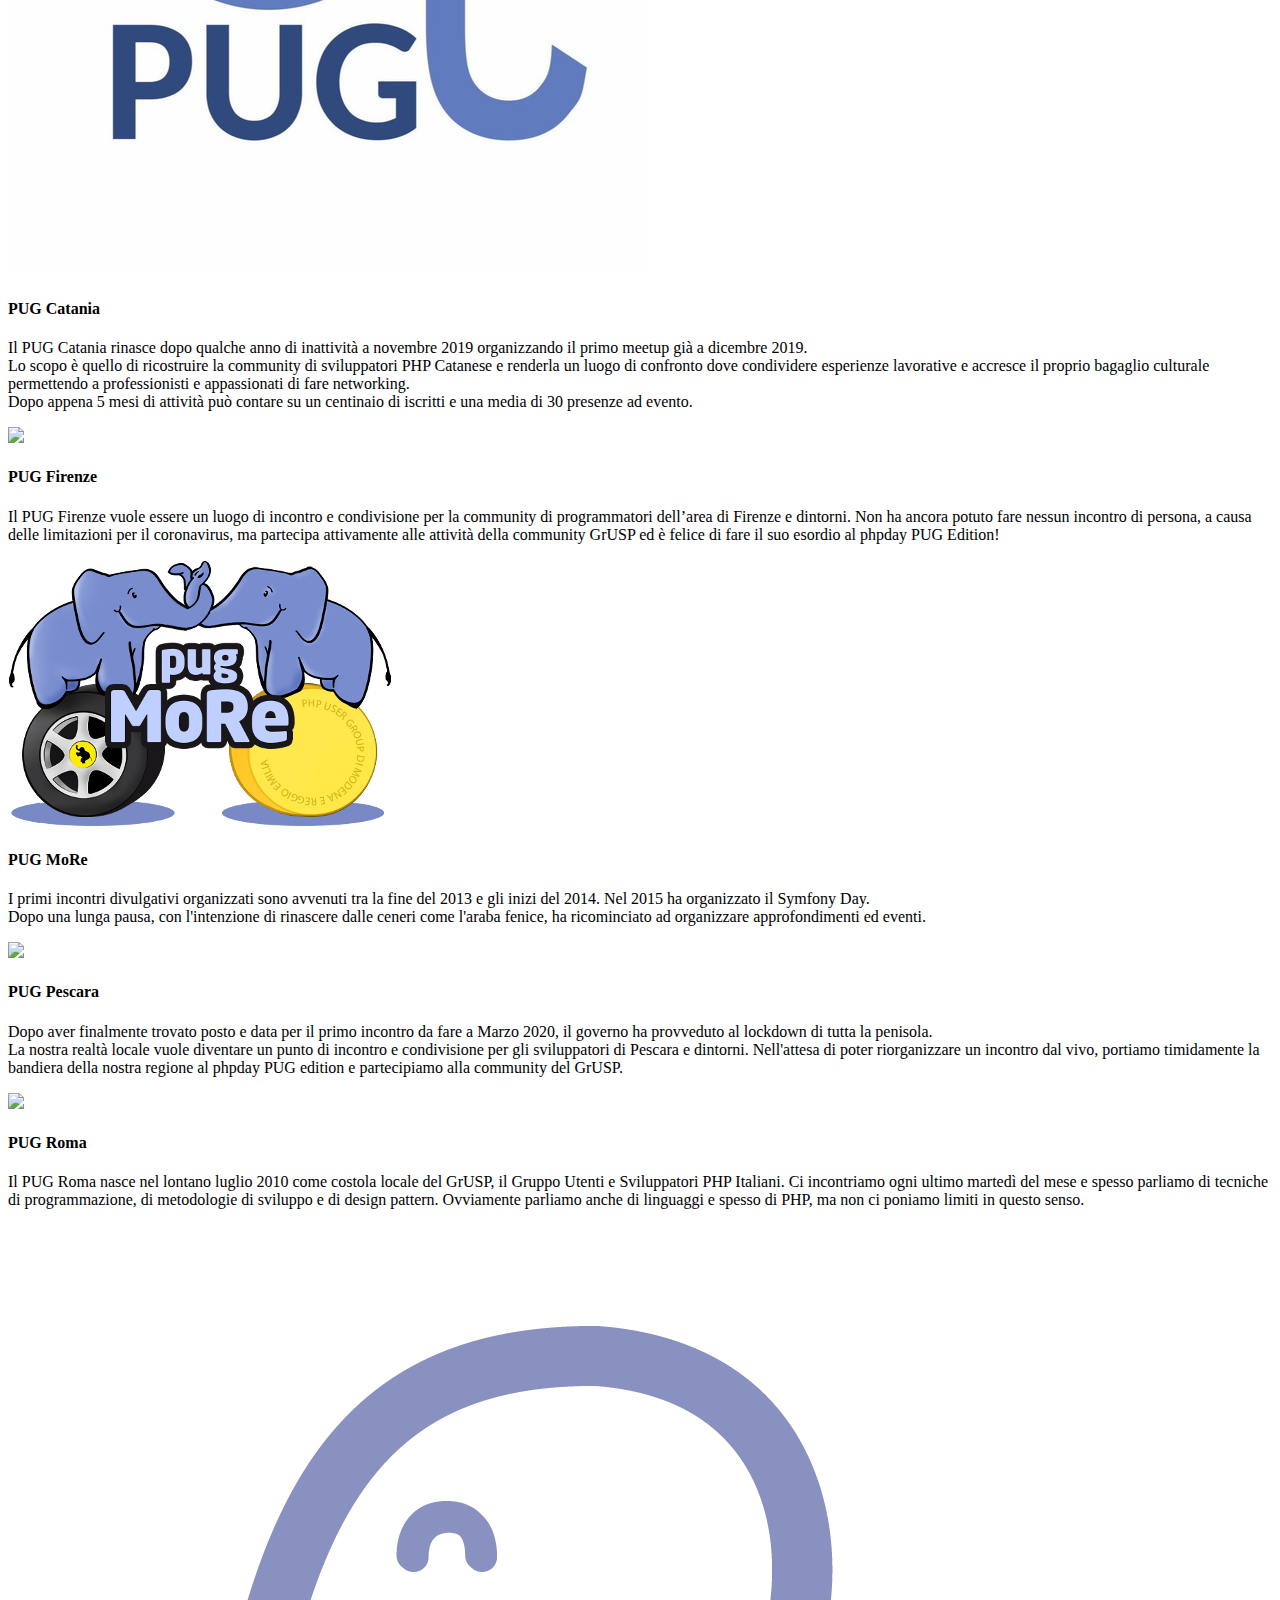
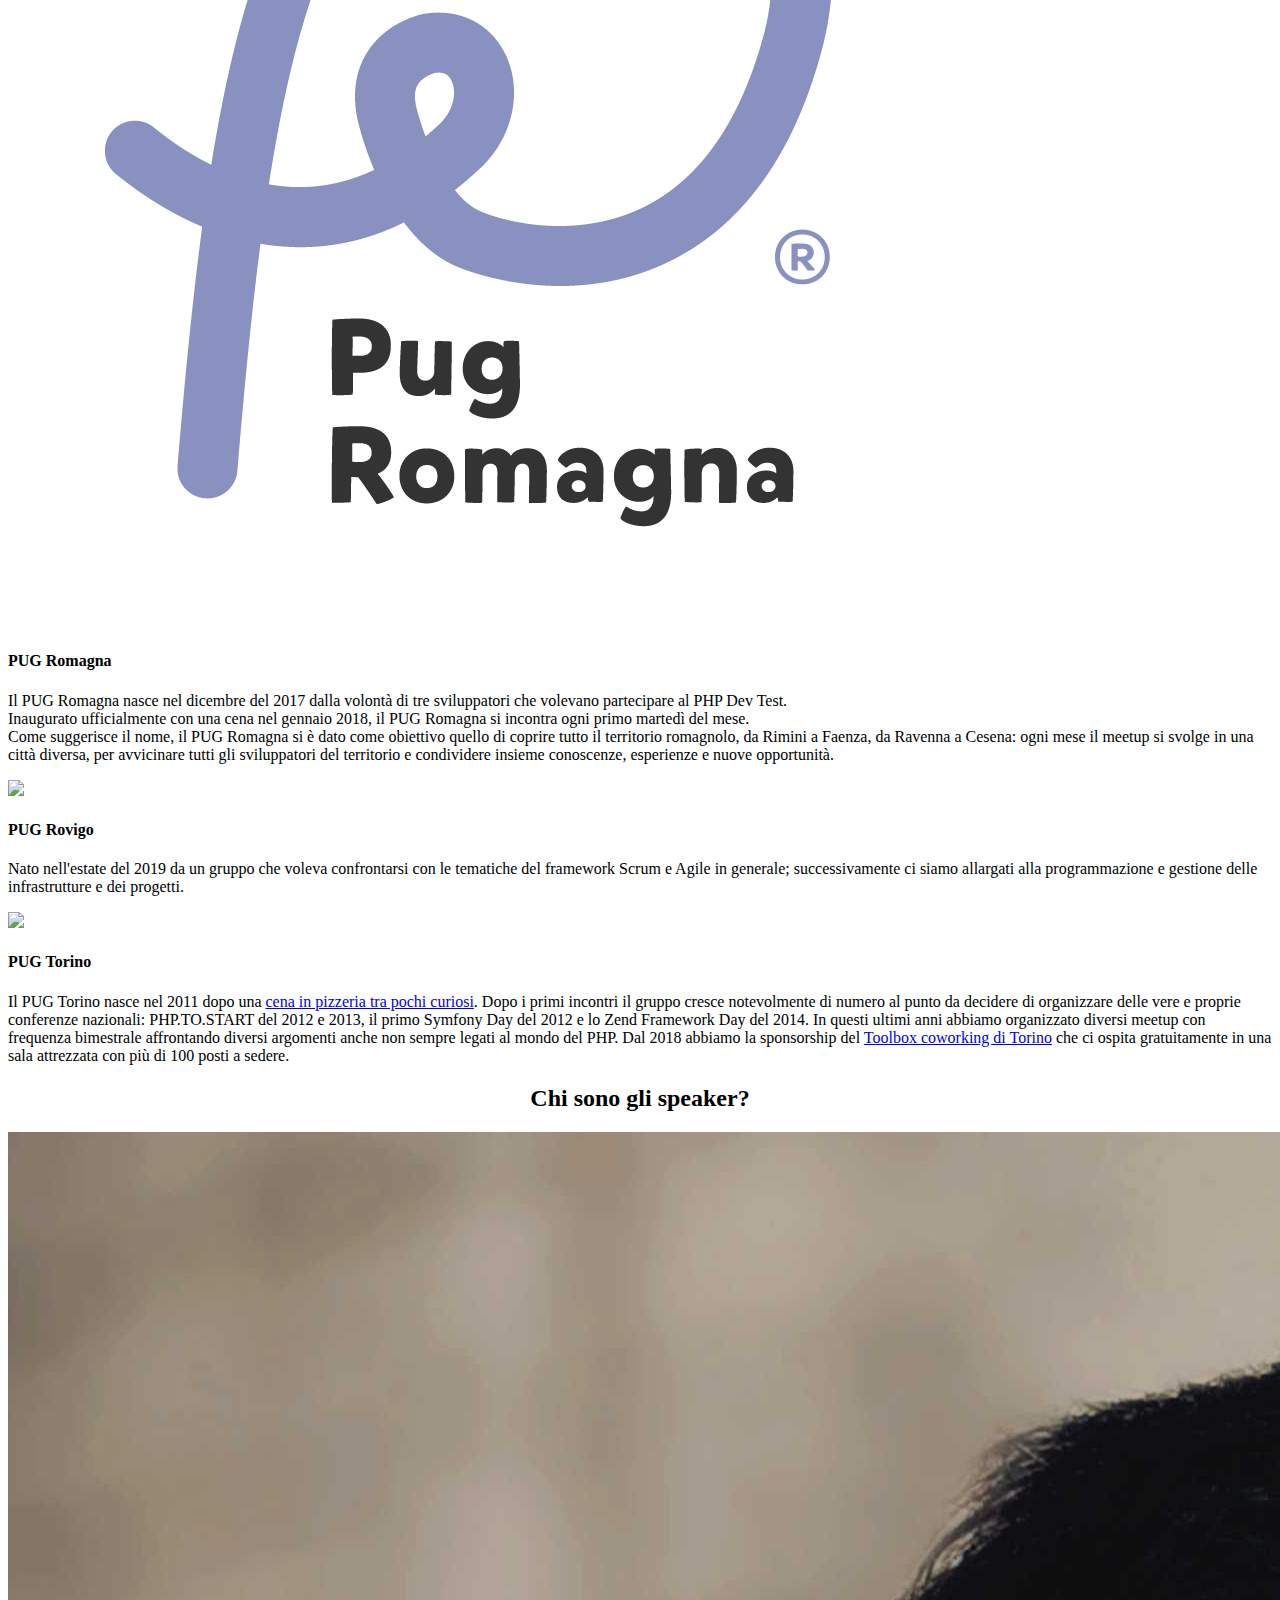
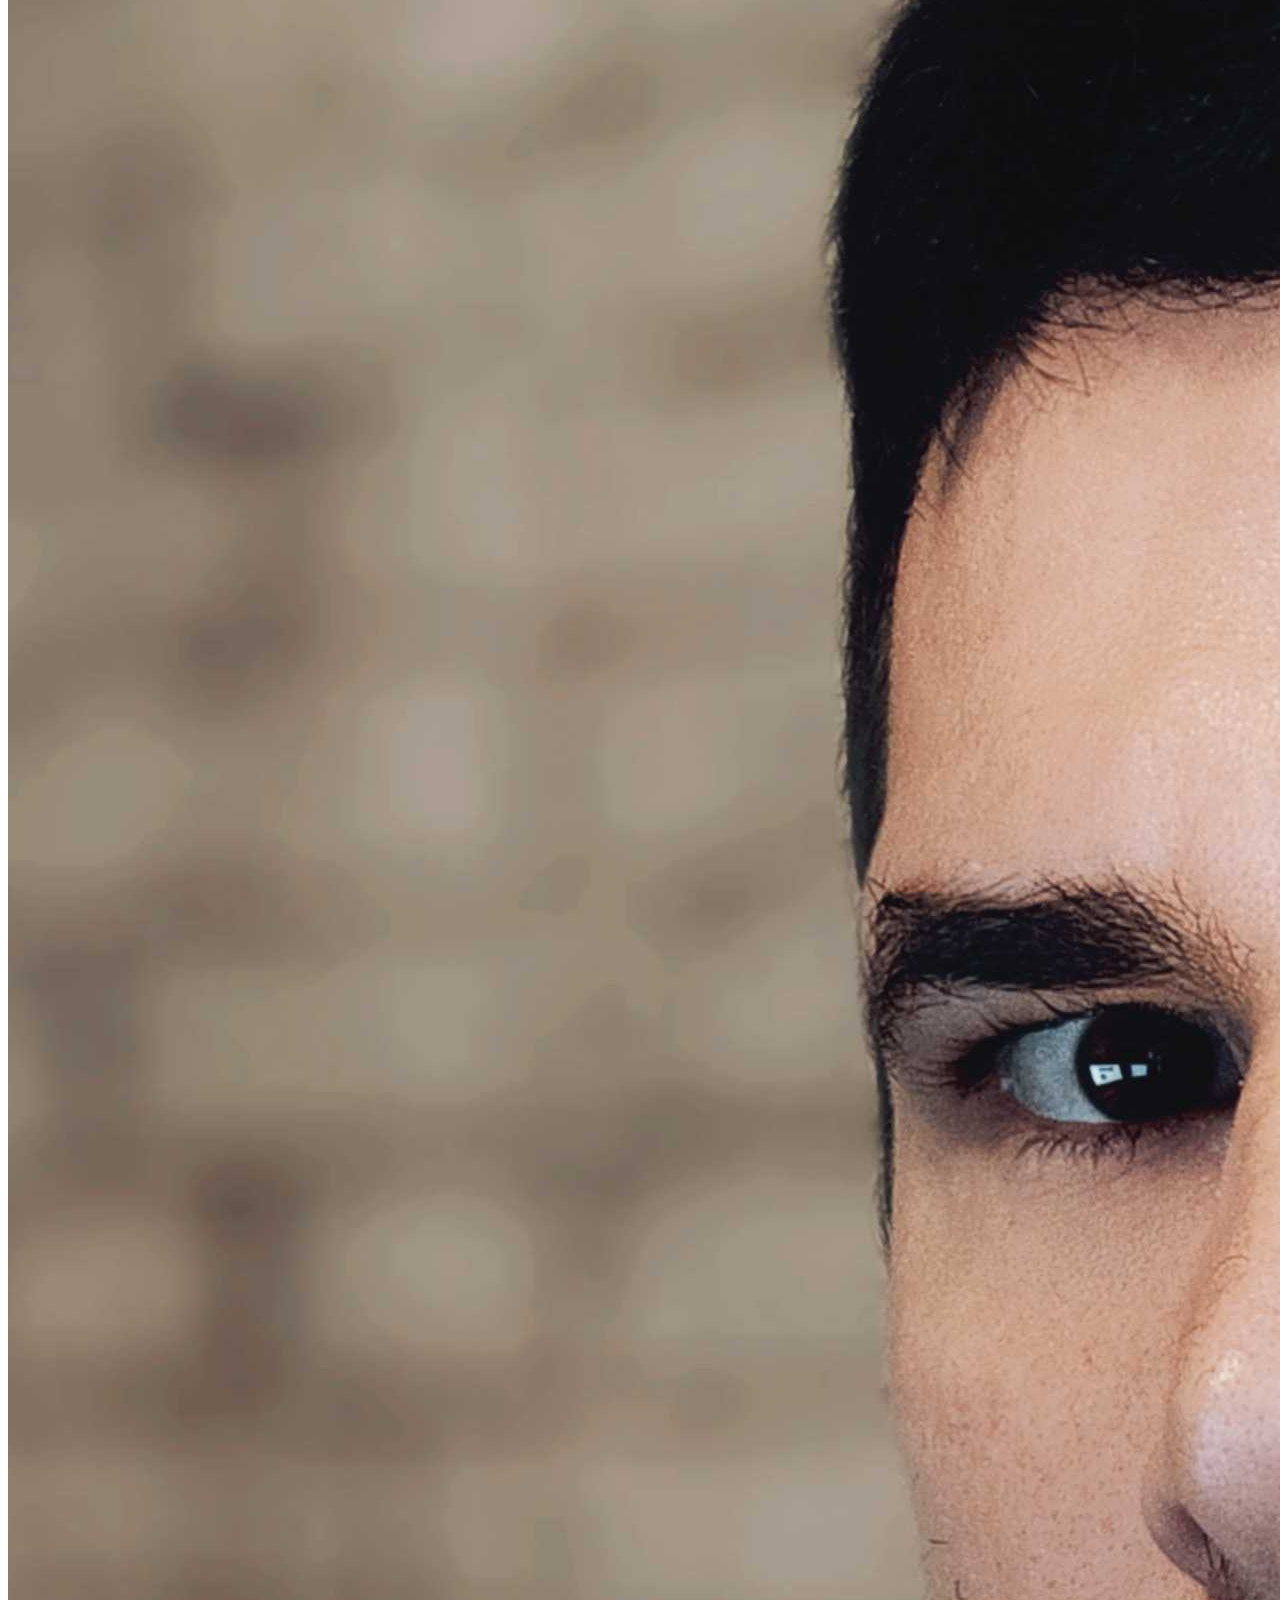
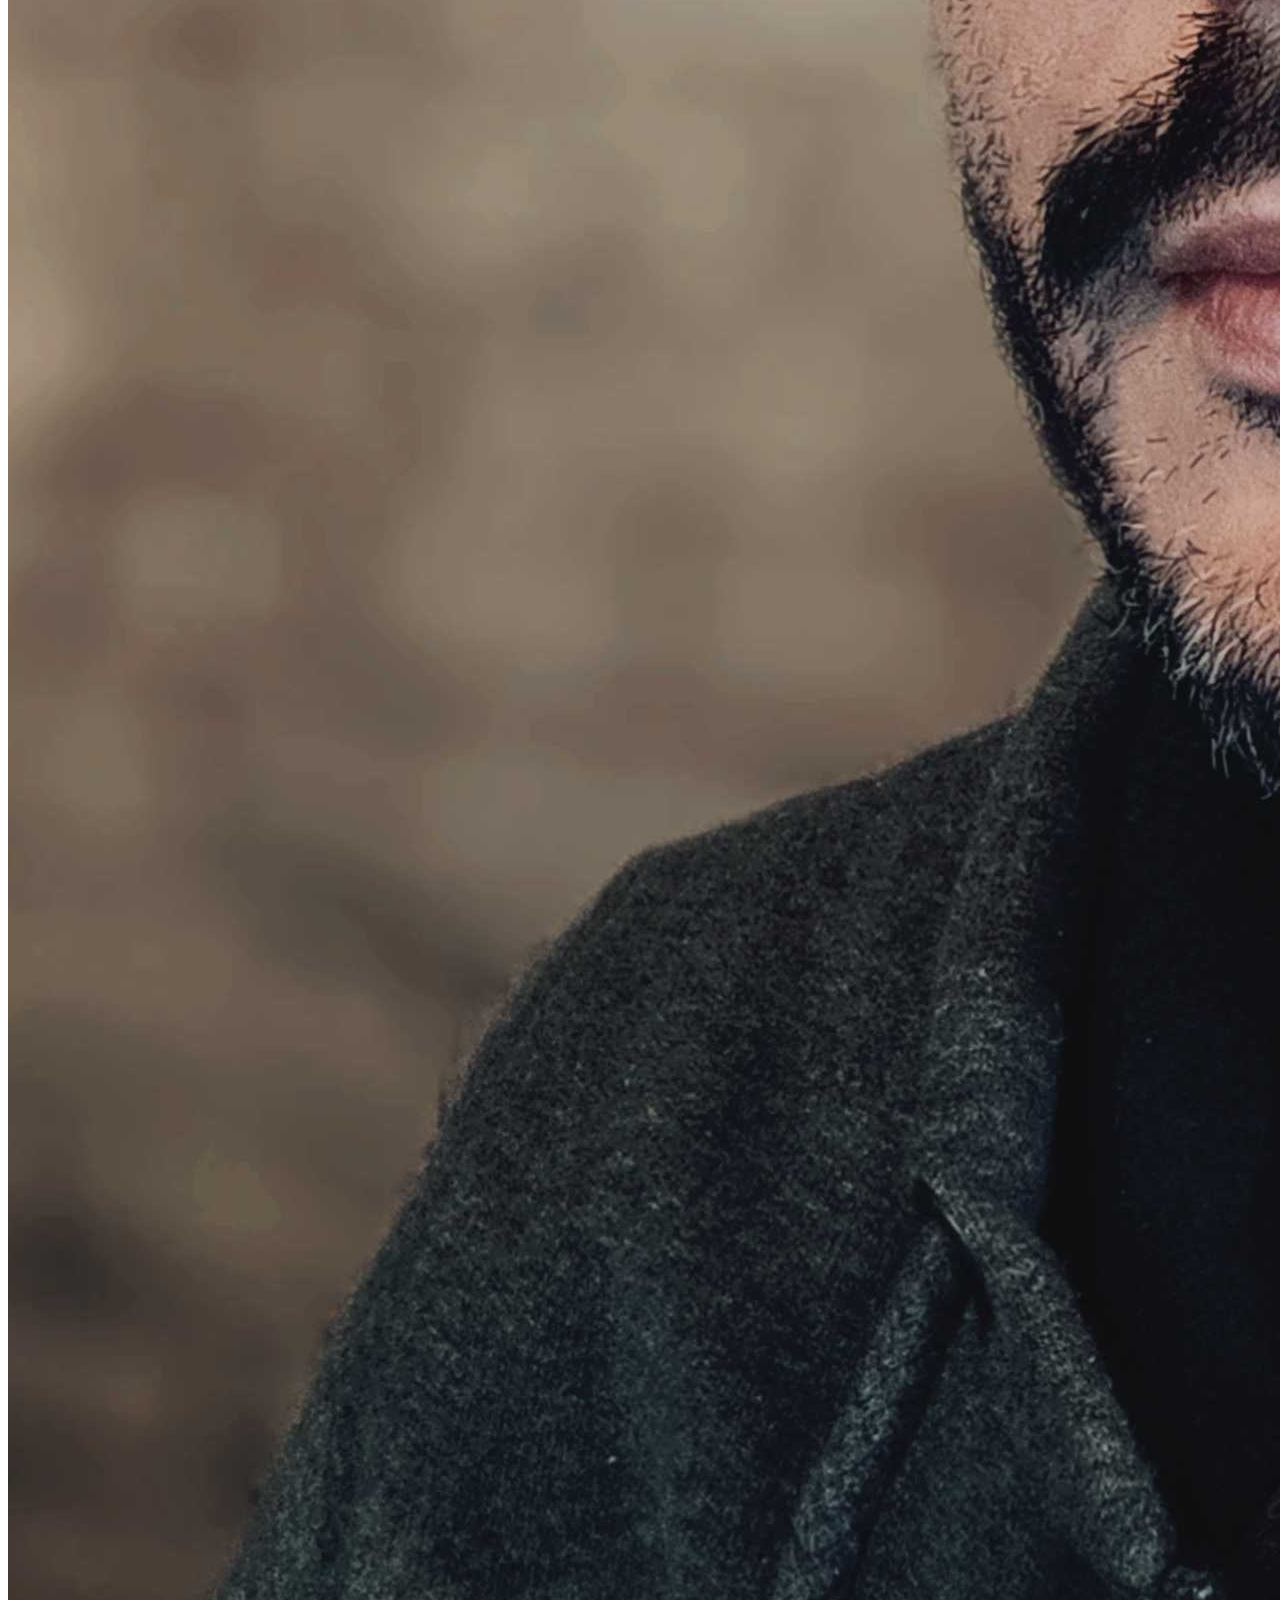
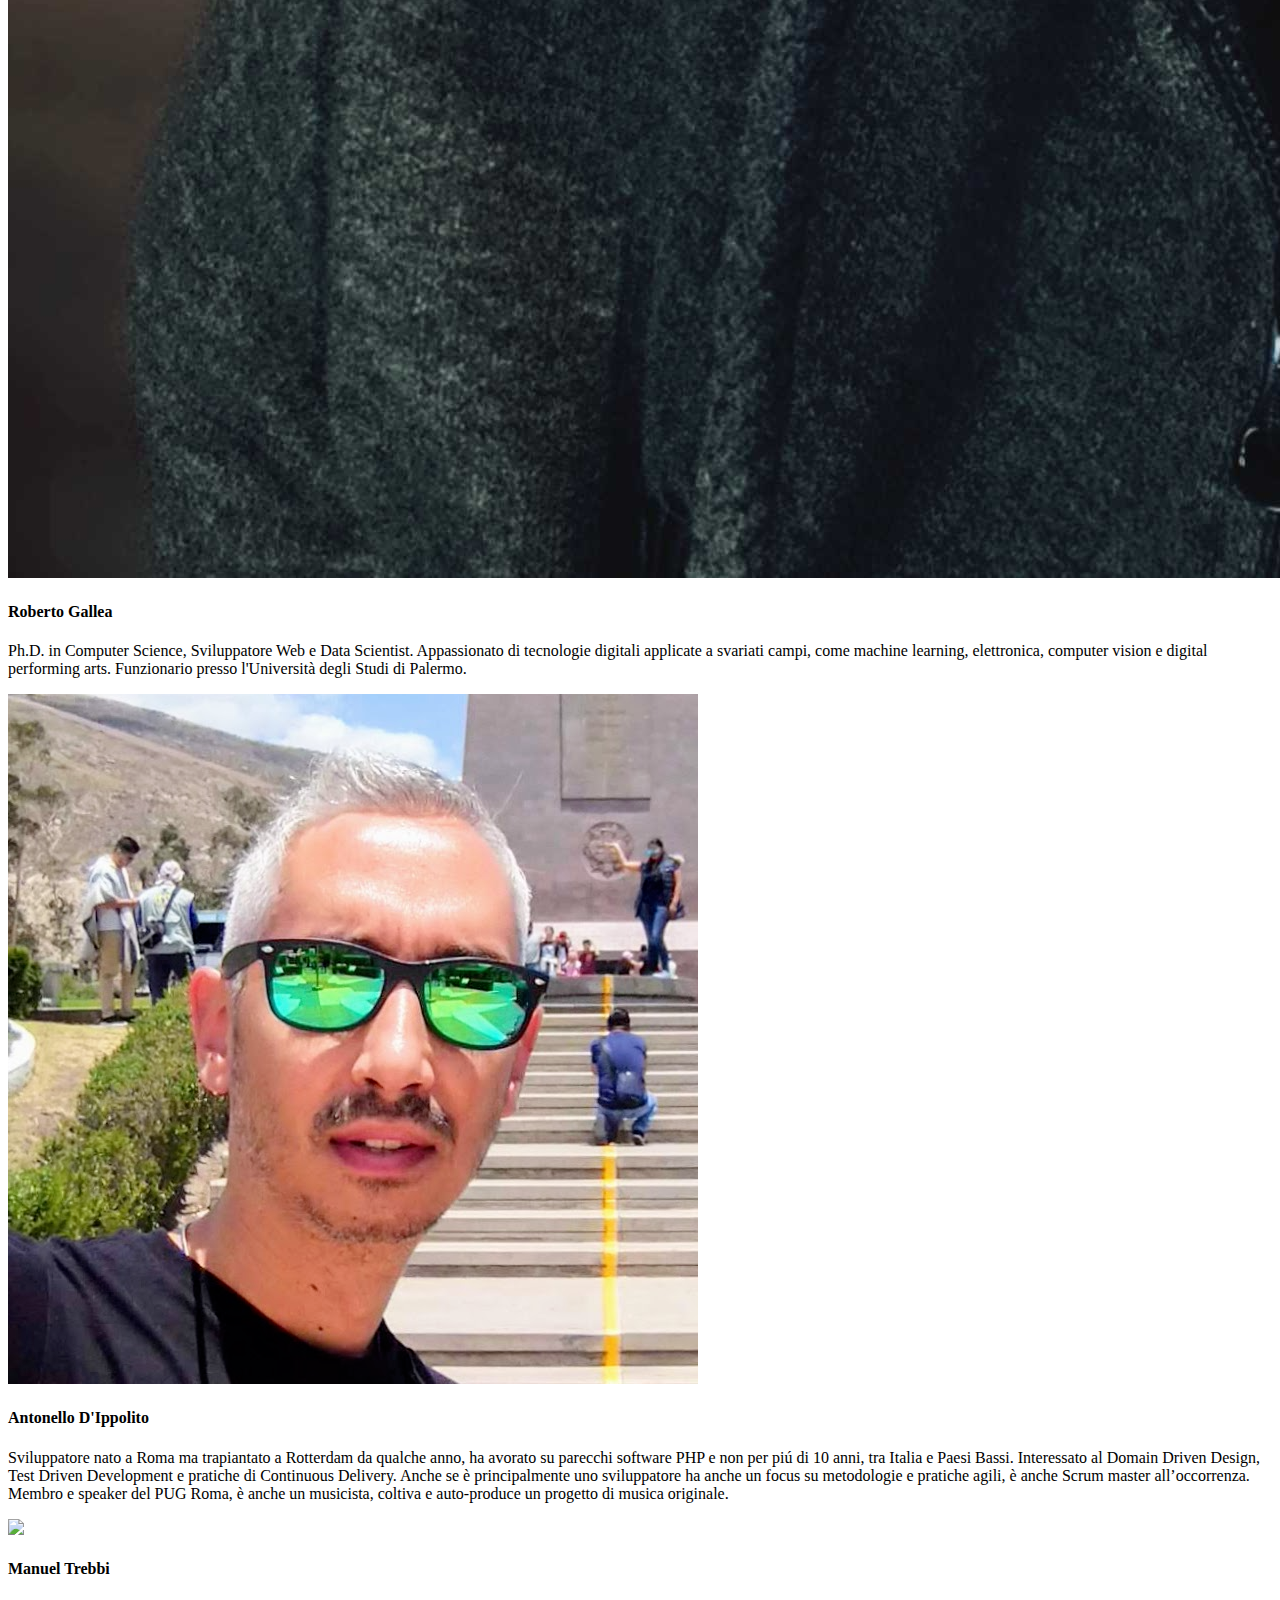
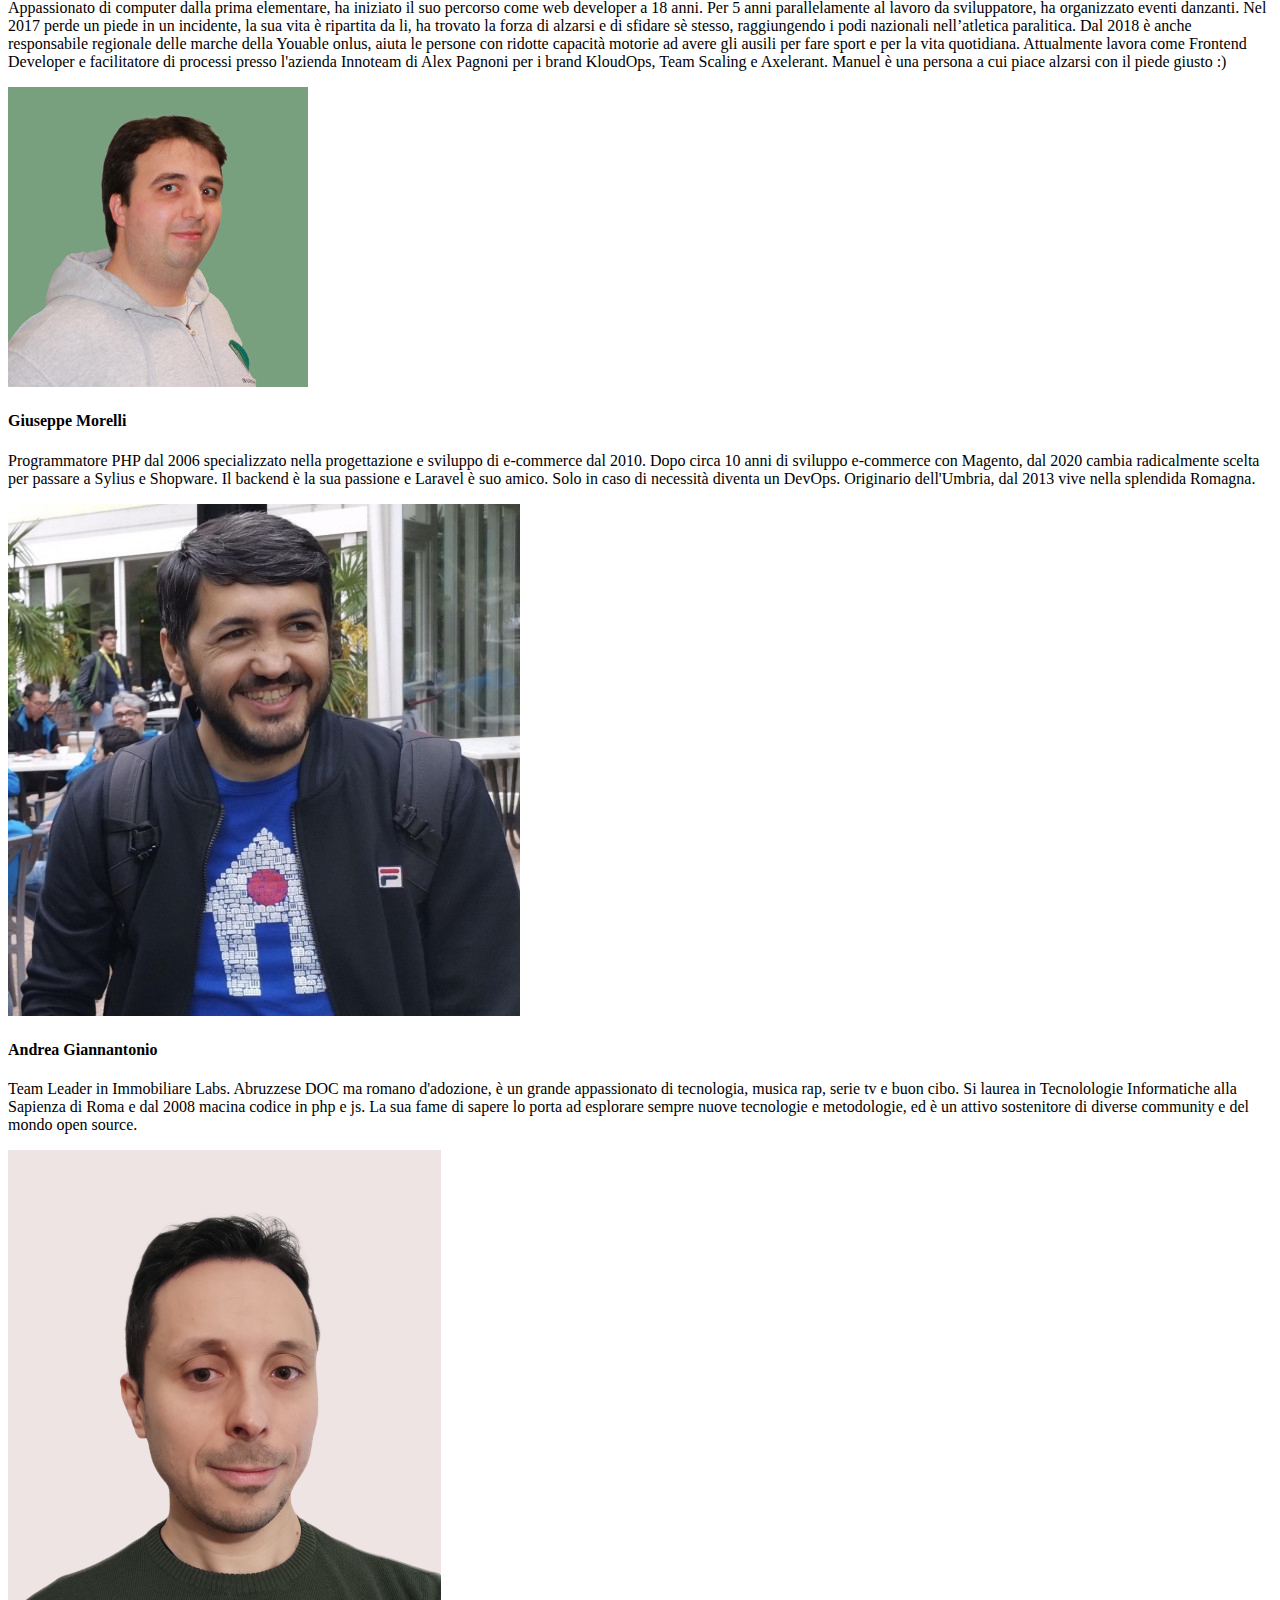
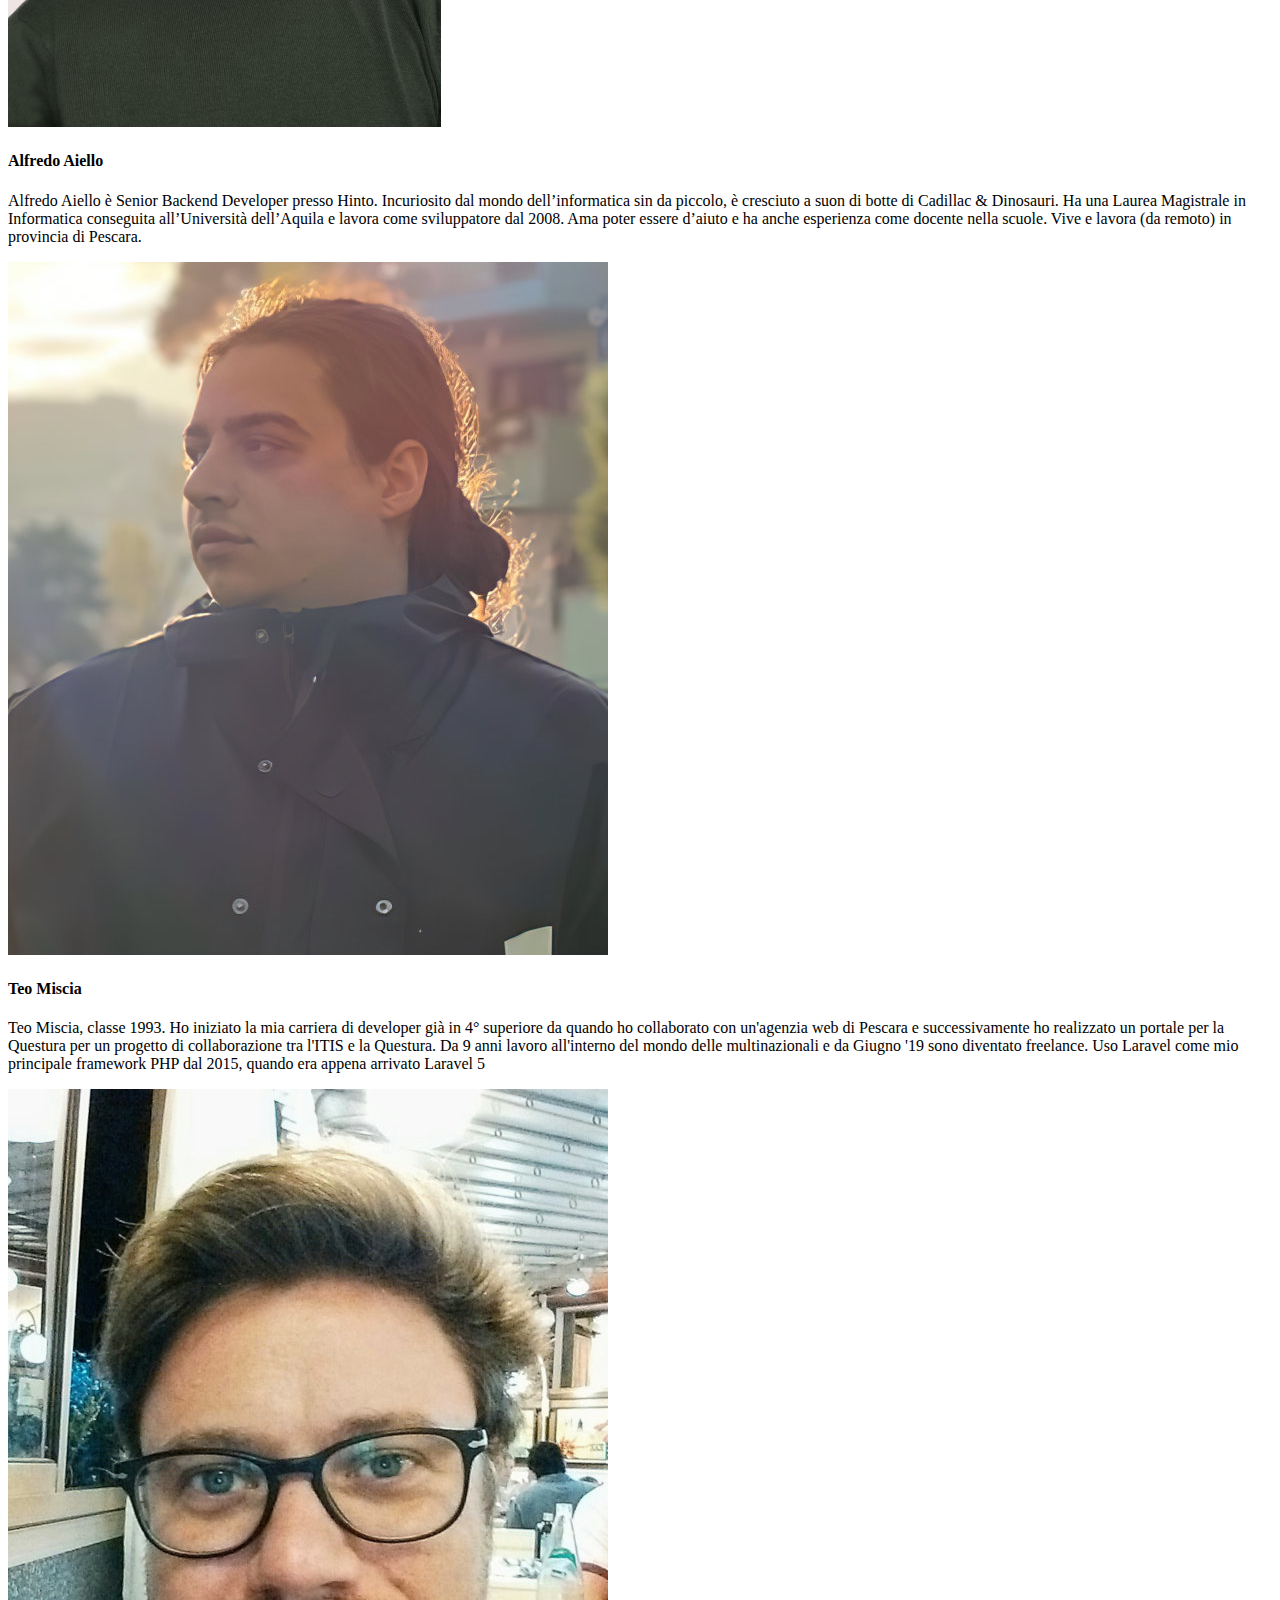
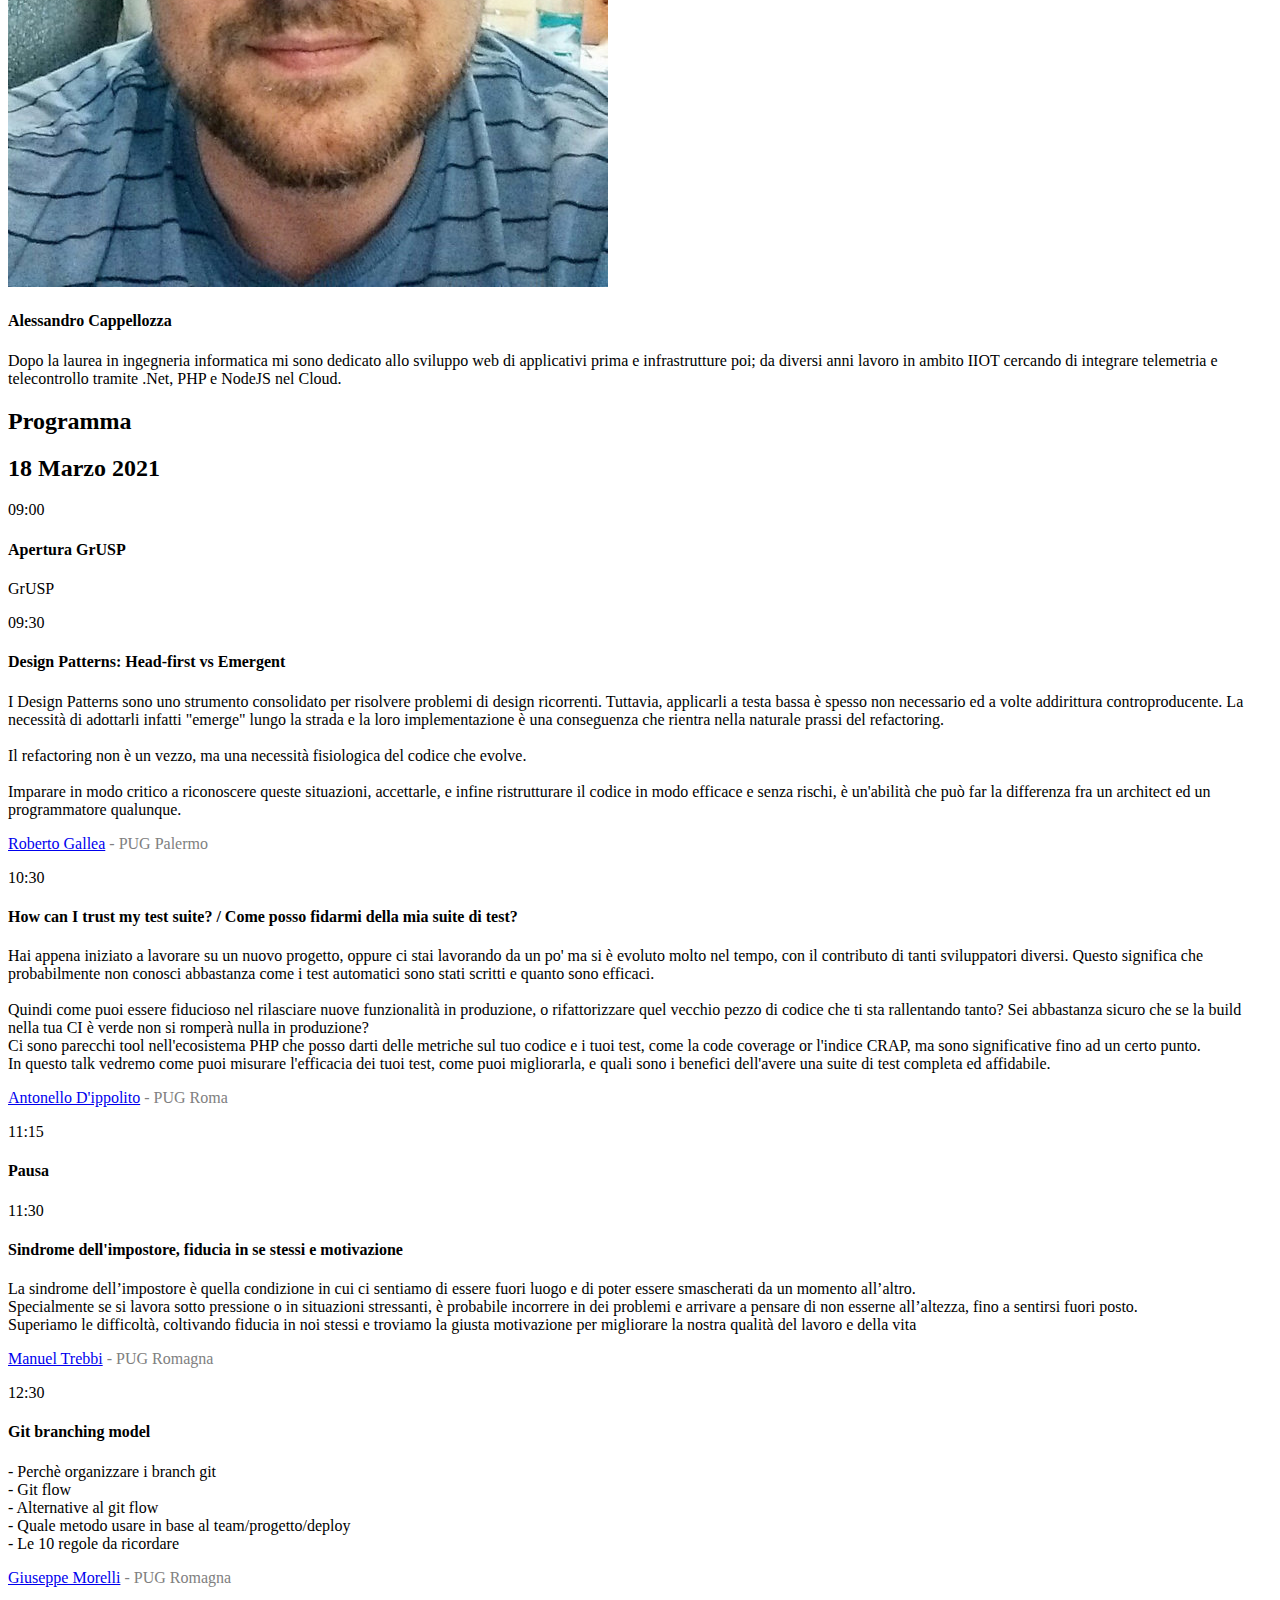
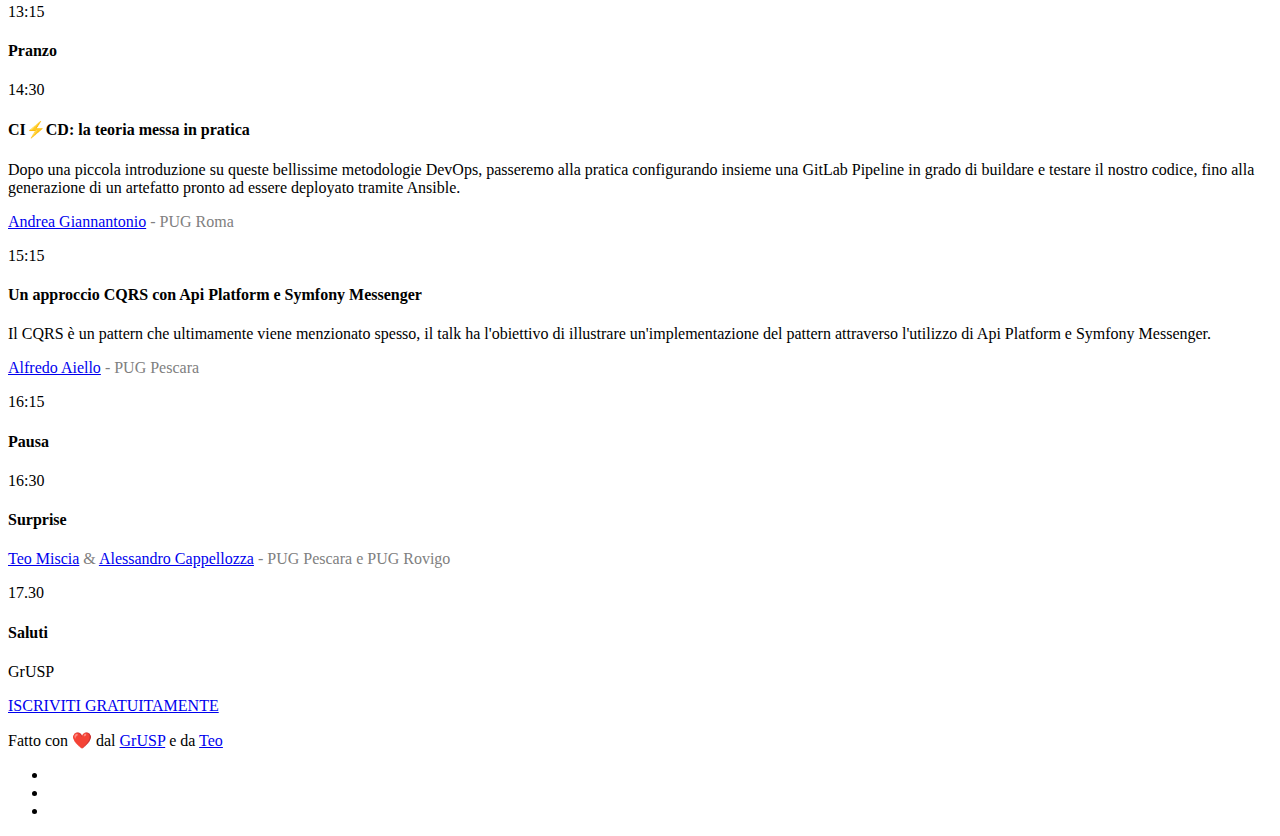
==== commit b14432f3: "Nuovo sito edizione 2021" ====
--- a/index.html
+++ b/index.html
@@ -1,624 +1,710 @@
-<!DOCTYPE html>
-<html lang="it-it"><head>
-  <!-- Basic Page Needs -->
-  <meta charset="utf-8">
-  <meta http-equiv="Content-Type" content="text/html; charset=utf-8">
-  
-<link href="https://pug.phpday.it/images/favicon/apple-touch-icon-57x57.png" rel="apple-touch-icon" sizes="57x57">
-<link href="https://pug.phpday.it/images/favicon/apple-touch-icon-60x60.png" rel="apple-touch-icon" sizes="60x60">
-<link href="https://pug.phpday.it/images/favicon/apple-touch-icon-72x72.png" rel="apple-touch-icon" sizes="72x72">
-<link href="https://pug.phpday.it/images/favicon/apple-touch-icon-76x76.png" rel="apple-touch-icon" sizes="76x76">
-<link href="https://pug.phpday.it/images/favicon/apple-touch-icon-114x114.png" rel="apple-touch-icon" sizes="114x114">
-<link href="https://pug.phpday.it/images/favicon/apple-touch-icon-120x120.png" rel="apple-touch-icon" sizes="120x120">
-<link href="https://pug.phpday.it/images/favicon/apple-touch-icon-144x144.png" rel="apple-touch-icon" sizes="144x144">
-<link href="https://pug.phpday.it/images/favicon/apple-touch-icon-152x152.png" rel="apple-touch-icon" sizes="152x152">
-<link href="https://pug.phpday.it/images/favicon/favicon-16x16.png" rel="icon" sizes="16x16" type="image/png">
-<link href="https://pug.phpday.it/images/favicon/favicon-32x32.png" rel="icon" sizes="32x32" type="image/png">
-<link href="https://pug.phpday.it/images/favicon/favicon-96x96.png" rel="icon" sizes="96x96" type="image/png">
-<link href="https://pug.phpday.it/images/favicon/favicon-160x160.png" rel="icon" sizes="160x160" type="image/png">
-<link href="https://pug.phpday.it/images/favicon/favicon-196x196.png" rel="icon" sizes="196x196" type="image/png">
-<meta content="#F45555" name="msapplication-TileColor">
-<meta content="https://pug.phpday.it/images/favicon/mstile-144x144.png" name="msapplication-TileImage">
-
-  <meta name="description" content="phpday PUG Edition by GrUSP">
-  <meta name="author" content="GrUSP - Teo Miscia">
-  <meta name="generator" content="Hugo 0.69.0" />
-  
-  <!-- Mobile Specific Metas -->
-  <meta name="format-detection" content="telephone=no">
-  <meta name="viewport" content="width=device-width, initial-scale=1">
-  <title>phpday PUG Edition</title>
-  <link rel="icon" href="https://pug.phpday.it/images/favicon.png">
-
-  <!-- Twitter Bootstrs CSS -->
-  <link rel="stylesheet" href="https://pug.phpday.it/plugins/bootstrap/bootstrap.min.css">
-  <!-- Ionicons Fonts Css -->
-  <link rel="stylesheet" href="https://pug.phpday.it/plugins/ionicons/ionicons.min.css">
-  <!-- animate css -->
-  <link rel="stylesheet" href="https://pug.phpday.it/plugins/animate-css/animate.css">
-  <!-- Hero area slider css-->
-  <link rel="stylesheet" href="https://pug.phpday.it/plugins/slider/slider.css">
-  <!-- slick slider -->
-  <link rel="stylesheet" href="https://pug.phpday.it/plugins/slick/slick.css">
-  <!-- Fancybox -->
-  <link rel="stylesheet" href="https://pug.phpday.it/plugins/facncybox/jquery.fancybox.css">
-  <!-- hover -->
-  <link rel="stylesheet" href="https://pug.phpday.it/plugins/hover/hover-min.css">
-  <!-- template main css file -->
-  
-  <link rel="stylesheet" href="https://pug.phpday.it/css/style.min.css" integrity="" media="screen">
-</head><body><section class="top-bar animated-header">
-	<div class="container">
-		<div class="row">
-			<div class="col-lg-12">
-				<nav class="navbar navbar-expand-lg navbar-light bg-light">
-					<a class="navbar-brand" href="https://pug.phpday.it/">
-						<img src="https://pug.phpday.it/images/grusp/grusp.svg" alt="phpday PUG Edition">
-					</a>
-					<button class="navbar-toggler" type="button" data-toggle="collapse" data-target="#navigation"
-						aria-controls="navigation" aria-expanded="false" aria-label="Toggle navigation">
-						<span class="navbar-toggler-icon"></span>
-					</button>
-
-					<div class="collapse navbar-collapse" id="navigation">
-						<ul class="navbar-nav ml-auto">
-							<li class="nav-item">
-								<a class="nav-link" href="https://pug.phpday.it/">Home</a>
-							</li>
-							
-							<li class="nav-item">
-								<a class="nav-link" href="#pug">PUG</a>
-							</li>
-							
-							<li class="nav-item">
-								<a class="nav-link" href="#programma">Programma</a>
-							</li>
-							
-					</div>
-				</nav>
-			</div>
-		</div>
-	</div>
-</section>
-
-
-<!-- Slider Section Start -->
-<section id="hero-area">
-    <div class="container">
-        <div class="row">
-            <div class="col-md-12 text-center">
-                <img src="images/grusp/HeaderPhpDay.jpg" style="width: 100%; max-width: 1000px;">
-            </div>
-        </div>
-    </div>
-</section>
-<!-- Slider Section End -->
-
-
-
-<!-- About Section Start -->
-<section id="about" class="background-pug">
-    <div class="container-fluid">
-        <div class="row">
-            <div class="col-sm">
-                <div class="block wow fadeInLeft" data-wow-delay=".3s" data-wow-duration="500ms">
-                    <h2>Di cosa si tratta?</h2>
-                    <p style="color:white;">Un fantastico evento online di due pomeriggi organizzato da GrUSP e tutti i PUG a livello nazionale. Vista l'impossibilità di organizzare il phpday a Verona a causa del COVID-19 abbiamo pensato di organizzare un'edizione online gratuita dell'evento negli stessi giorni in cui era prevista la conferenza.<br/> L’evento sarà in italiano. Ogni sessione durerà 45 min: 30 min di talk e 15 min di Q&A. Sarà possibile interagire tra i partecipanti anche attraverso lo slack del GrUSP sul canale #phpday.</p>
-                </div>
-            </div>
-            <div class="col-sm-4">
-                <div class="block wow fadeInRight text-center" data-wow-delay=".3s" data-wow-duration="500ms">
-                    <div class="row justify-content-center d-flex">
-                        <div class="col-sm-3 col-md-12 col-xl-3 d-flex flex-column align-items-center about-section">
-                            <div class="about-number">
-                                <span>2</span>
-                            </div>
-                            <div class="about-text">
-                                <span>Pomeriggi</span>
-                            </div>
-                        </div>
-                        <div class="col-sm-3 col-md-12 col-xl-3 d-flex flex-column align-items-center about-section">
-                            <div class="about-number">
-                                <span>8</span>
-                            </div>
-                            <div class="about-text">
-                                <span>Talk</span>
-                            </div>
-                        </div>
-                    </div>
-                </div>
-            </div>
-        </div>
-    </div>
-</section>
-<!-- About Section End -->
-
-
-
-
-<!-- Call To Action Section Start -->
-<section id="call-to-action2">
-    <div class="container background-pug">
-        <div class="row">
-            <div class="col-sm-12">
-                <div class="block">
-                    <a href="https://phpday-pug-ed.eventbrite.it/" class="btn btn-default btn-contact wow fadeInDown" data-wow-delay=".7s" data-wow-duration="500ms">ISCRIVITI GRATUITAMENTE</a>
-                </div>
-            </div>
-
-        </div>
-    </div>
-</section>
-<!-- Call To Action Section End -->
-
-
-
-<!-- About Section Start -->
-<section id="about2" style="background-color: white; color:black;">
-    <div class="container-fluid">
-        <div class="row">
-            <div class="col-sm">
-                <div class="block wow fadeInRight text-center" data-wow-delay=".3s" data-wow-duration="500ms">
-                    <img src="images/grusp/PUG_Club.svg" style="max-height: 200px;"> 
-                </div>
-            </div>
-            <div class="col-sm">
-                <div class="block wow fadeInLeft" data-wow-delay=".3s" data-wow-duration="500ms">
-                    <h2>Chi sono i PUG?</h2>
-                    <p style="color:black;">I PUG sono i PHP User Group: community locali dislocate su tutto il territorio nazionale che organizzano meetup verticali php e non solo.<br/>Negli anni GrUSP ha favorito la nascita dei PUG supportando i vari gruppi da un punto di vista organizzativo, promozionale ed economico.<br/>Partecipa ai meetup del <a href="http://www.grusp.org/it/pug.html" target="_blank">PUG più vicino a te!</a></p>
-                </div>
-            </div>
-        </div>
-    </div>
-</section>
-<!-- About Section End -->
-
-
-
-<!-- About Section Start -->
-<section id="pug" style="background-color: white; color:black;">
-    <div class="container-fluid pug-title background-pug">
-        <div class="row" style="text-align: center;">
-            <div class="col-sm">
-                <h2>Chi sono i protagonisti di questa edizione?</h2>
-            </div>
-        </div>
-    </div>
-    <div class="container-fluid">
-        
-        <div class="row pug-row">
-            <div class="col-sm">
-                <div class="block wow fadeInRight text-center" data-wow-delay=".3s" data-wow-duration="500ms">
-                    <img src="images/grusp/pug-catania.jpg">
-                </div>
-            </div>
-            <div class="col-sm">
-                <div class="block wow fadeInLeft" data-wow-delay=".3s" data-wow-duration="500ms">
-                    <h4>PUG Catania</h4>
-                    <p style="color:black;">Il PUG Catania rinasce dopo qualche anno di inattività a novembre 2019 organizzando il primo meetup già a dicembre 2019.<br/>Lo scopo è quello di ricostruire la community di sviluppatori PHP Catanese e renderla un luogo di confronto dove condividere esperienze lavorative e accresce il proprio bagaglio culturale permettendo a professionisti e appassionati di fare networking.<br />Dopo appena 5 mesi di attività può contare su un centinaio di iscritti e una media di 30 presenze ad evento.</p>
-                </div>
-            </div>
-        </div>
-        
-        <div class="row pug-row">
-            <div class="col-sm">
-                <div class="block wow fadeInRight text-center" data-wow-delay=".3s" data-wow-duration="500ms">
-                    <img src="images/grusp/pugFirenze.svg">
-                </div>
-            </div>
-            <div class="col-sm">
-                <div class="block wow fadeInLeft" data-wow-delay=".3s" data-wow-duration="500ms">
-                    <h4>PUG Firenze</h4>
-                    <p style="color:black;"></p>
-                </div>
-            </div>
-        </div>
-        
-        <div class="row pug-row">
-            <div class="col-sm">
-                <div class="block wow fadeInRight text-center" data-wow-delay=".3s" data-wow-duration="500ms">
-                    <img src="images/grusp/pug-more.png">
-                </div>
-            </div>
-            <div class="col-sm">
-                <div class="block wow fadeInLeft" data-wow-delay=".3s" data-wow-duration="500ms">
-                    <h4>PUG MoRe</h4>
-                    <p style="color:black;">I primi incontri divulgativi organizzati sono avvenuti tra la fine del 2013 e gli inizi del 2014. Nel 2015 ha organizzato il Symfony Day.<br />Dopo una lunga pausa, con l'intenzione di rinascere dalle ceneri come l'araba fenice, ha ricominciato ad organizzare approfondimenti ed eventi.</p>
-                </div>
-            </div>
-        </div>
-        
-        <div class="row pug-row">
-            <div class="col-sm">
-                <div class="block wow fadeInRight text-center" data-wow-delay=".3s" data-wow-duration="500ms">
-                    <img src="images/grusp/pugPescara.svg">
-                </div>
-            </div>
-            <div class="col-sm">
-                <div class="block wow fadeInLeft" data-wow-delay=".3s" data-wow-duration="500ms">
-                    <h4>PUG Pescara</h4>
-                    <p style="color:black;"></p>
-                </div>
-            </div>
-        </div>
-        
-        <div class="row pug-row">
-            <div class="col-sm">
-                <div class="block wow fadeInRight text-center" data-wow-delay=".3s" data-wow-duration="500ms">
-                    <img src="images/grusp/pug-roma.png">
-                </div>
-            </div>
-            <div class="col-sm">
-                <div class="block wow fadeInLeft" data-wow-delay=".3s" data-wow-duration="500ms">
-                    <h4>PUG Roma</h4>
-                    <p style="color:black;">Il PUG Roma nasce nel lontano luglio 2010 come costola locale del GrUSP, il Gruppo Utenti e Sviluppatori PHP Italiani. Ci incontriamo ogni ultimo martedì del mese e spesso parliamo di tecniche di programmazione, di metodologie di sviluppo e di design pattern. Ovviamente parliamo anche di linguaggi e spesso di PHP, ma non ci poniamo limiti in questo senso.</p>
-                </div>
-            </div>
-        </div>
-        
-        <div class="row pug-row">
-            <div class="col-sm">
-                <div class="block wow fadeInRight text-center" data-wow-delay=".3s" data-wow-duration="500ms">
-                    <img src="images/grusp/pug-romagna.png">
-                </div>
-            </div>
-            <div class="col-sm">
-                <div class="block wow fadeInLeft" data-wow-delay=".3s" data-wow-duration="500ms">
-                    <h4>PUG Romagna</h4>
-                    <p style="color:black;"></p>
-                </div>
-            </div>
-        </div>
-        
-        <div class="row pug-row">
-            <div class="col-sm">
-                <div class="block wow fadeInRight text-center" data-wow-delay=".3s" data-wow-duration="500ms">
-                    <img src="images/grusp/pug-rovigo.png">
-                </div>
-            </div>
-            <div class="col-sm">
-                <div class="block wow fadeInLeft" data-wow-delay=".3s" data-wow-duration="500ms">
-                    <h4>PUG Rovigo</h4>
-                    <p style="color:black;">Nato nell'estate del 2019 da un gruppo che voleva confrontarsi con le tematiche del framework Scrum e Agile in generale; successivamente ci siamo allargati alla programmazione e gestione delle infrastrutture e dei progetti.</p>
-                </div>
-            </div>
-        </div>
-        
-        <div class="row pug-row">
-            <div class="col-sm">
-                <div class="block wow fadeInRight text-center" data-wow-delay=".3s" data-wow-duration="500ms">
-                    <img src="images/grusp/pugTorino.svg">
-                </div>
-            </div>
-            <div class="col-sm">
-                <div class="block wow fadeInLeft" data-wow-delay=".3s" data-wow-duration="500ms">
-                    <h4>PUG Torino</h4>
-                    <p style="color:black;">Il PUG Torino nasce nel 2011 dopo una <a href='http://torino.grusp.org/2011/06/e-nato-il-pug-torino/' target='_blank'>cena in pizzeria tra pochi curiosi</a>. Dopo i primi incontri il gruppo cresce notevolmente di numero al punto da decidere di organizzare delle vere e proprie conferenze nazionali: PHP.TO.START del 2012 e 2013, il primo Symfony Day del 2012 e lo Zend Framework Day del 2014. In questi ultimi anni abbiamo organizzato diversi meetup con frequenza bimestrale affrontando diversi argomenti anche non sempre legati al mondo del PHP. Dal 2018 abbiamo la sponsorship del <a href='https://www.toolboxoffice.it/' target='_blank'>Toolbox coworking di Torino</a> che ci ospita gratuitamente in una sala attrezzata con più di 100 posti a sedere.</p>
-                </div>
-            </div>
-        </div>
-        
-    </div>
-</section>
-<!-- About Section End -->
-
-
-
-<!-- About Section Start -->
-<section id="programma" style="background-color: white; color:black;">
-    <div class="container-fluid">
-        <div class="row programma-title text-center background-pug">
-            <div class="col-sm">
-                <h2>Programma</h2>
-            </div>
-        </div>
-        <div class="row programma-giorno text-center background-pug">
-            <div class="col-sm">
-                <h2>14 Maggio 2020</h2>
-            </div>
-        </div>
-        <div class="row justify-content-center righe-giorno">
-            <div class="container-fluid">
-                
-                <div class="row programma-row">
-                    <div class="col-sm-2 offset-sm-1">
-                        <div class="block wow fadeInRight text-center" data-wow-delay=".3s" data-wow-duration="500ms">
-                            <span class="orario">15.00</span>
-                        </div>
-                    </div>
-                    <div class="col-sm">
-                        <div class="block wow fadeInLeft" data-wow-delay=".3s" data-wow-duration="500ms">
-                            <h4>Apertura GrUSP</h4>
-                            <p style="color:black;">GrUSP</p>
-                            <p style="color:gray;"></p>
-                        </div>
-                    </div>
-                </div>
-                
-                <div class="row programma-row">
-                    <div class="col-sm-2 offset-sm-1">
-                        <div class="block wow fadeInRight text-center" data-wow-delay=".3s" data-wow-duration="500ms">
-                            <span class="orario">15.20</span>
-                        </div>
-                    </div>
-                    <div class="col-sm">
-                        <div class="block wow fadeInLeft" data-wow-delay=".3s" data-wow-duration="500ms">
-                            <h4>Come funziona un framework: Deep dive nel Request Cycle di Laravel</h4>
-                            <p style="color:black;">“Non so perché... ma funziona!”<br/>Quante volte ve lo siete chiesto? Usare un framework è appagante: in poco tempo siamo operativi, possiamo creare un MVP velocemente e un senso di “magia” ci pervade.<br/>Ma cosa succede dietro le quinte? Questo talk vi aiuterà a capire come funziona il cuore di Laravel e risolvere il vostro dilemma iniziale: “Perché... funziona!”</p>
-                            <p style="color:gray;">Leonardo Rossi - PUG Firenze</p>
-                        </div>
-                    </div>
-                </div>
-                
-                <div class="row programma-row">
-                    <div class="col-sm-2 offset-sm-1">
-                        <div class="block wow fadeInRight text-center" data-wow-delay=".3s" data-wow-duration="500ms">
-                            <span class="orario">16.10</span>
-                        </div>
-                    </div>
-                    <div class="col-sm">
-                        <div class="block wow fadeInLeft" data-wow-delay=".3s" data-wow-duration="500ms">
-                            <h4>Anteprima delle novità del PHP 8</h4>
-                            <p style="color:black;">In questo talk verranno presentate in anteprima alcune delle novità della prossima major release del PHP. In particolare, analizzeremo le funzionalità del Just In Time compiler (JIT), delle union types, dello static return type, delle weak maps, della nuova interfaccia Stringable e di alcune delle funzionalità deprecate. Proveremo anche a valutare l'impatto sulle performance in confronto con il PHP 7. Su questo tema, approfondiremo il funzionamento del JIT illustrandone i vantaggi e i limiti.</p>
-                            <p style="color:gray;">Enrico Zimuel - PUG Torino</p>
-                        </div>
-                    </div>
-                </div>
-                
-                <div class="row programma-row">
-                    <div class="col-sm-2 offset-sm-1">
-                        <div class="block wow fadeInRight text-center" data-wow-delay=".3s" data-wow-duration="500ms">
-                            <span class="orario">17.00</span>
-                        </div>
-                    </div>
-                    <div class="col-sm">
-                        <div class="block wow fadeInLeft" data-wow-delay=".3s" data-wow-duration="500ms">
-                            <h4>Pausa</h4>
-                            <p style="color:black;"></p>
-                            <p style="color:gray;"></p>
-                        </div>
-                    </div>
-                </div>
-                
-                <div class="row programma-row">
-                    <div class="col-sm-2 offset-sm-1">
-                        <div class="block wow fadeInRight text-center" data-wow-delay=".3s" data-wow-duration="500ms">
-                            <span class="orario">17.20</span>
-                        </div>
-                    </div>
-                    <div class="col-sm">
-                        <div class="block wow fadeInLeft" data-wow-delay=".3s" data-wow-duration="500ms">
-                            <h4>Server Automation con Laravel Zero</h4>
-                            <p style="color:black;">Esploriamo lo sviluppo di tool in linea di comando con PHP con l'ausilio del Framework Laravel Zero; un tool per chi  vuole cimentarsi con il devops facendo largo uso delle proprie conoscenze da programmatore PHP.</p>
-                            <p style="color:gray;">PUG Rovigo</p>
-                        </div>
-                    </div>
-                </div>
-                
-                <div class="row programma-row">
-                    <div class="col-sm-2 offset-sm-1">
-                        <div class="block wow fadeInRight text-center" data-wow-delay=".3s" data-wow-duration="500ms">
-                            <span class="orario">18.10</span>
-                        </div>
-                    </div>
-                    <div class="col-sm">
-                        <div class="block wow fadeInLeft" data-wow-delay=".3s" data-wow-duration="500ms">
-                            <h4>Comunicare, condividere e mantenere decisioni architetturali nei team di sviluppo: approcci e strumenti</h4>
-                            <p style="color:black;">Nella vita quotidiana di un team di sviluppo ci si trova a dover prendere decisioni sull'architettura: implementiamo un sistema basato su CQRS? Quali principi del Domain Driven Design vogliamo applicare e come? Un approccio CRUD è sufficiente in questo contesto?<br />Sia che questa decisione sia presa in modo partecipativo o meno ed indipendentemente dalla risposta, come ci assicuriamo che tutti rispettino la scelta fatta? In questo talk vedremo quali approcci e strumenti abbiamo a disposizione per comunicare, condividere e controllare le decisioni architetturali.</p>
-                            <p style="color:gray;">PUG Romagna</p>
-                        </div>
-                    </div>
-                </div>
-                
-                <div class="row programma-row">
-                    <div class="col-sm-2 offset-sm-1">
-                        <div class="block wow fadeInRight text-center" data-wow-delay=".3s" data-wow-duration="500ms">
-                            <span class="orario">19.00</span>
-                        </div>
-                    </div>
-                    <div class="col-sm">
-                        <div class="block wow fadeInLeft" data-wow-delay=".3s" data-wow-duration="500ms">
-                            <h4>Saluti</h4>
-                            <p style="color:black;">GrUSP</p>
-                            <p style="color:gray;"></p>
-                        </div>
-                    </div>
-                </div>
-                
-            </div>
-        </div>
-        <div class="row programma-giorno text-center background-pug">
-            <div class="col-sm">
-                <h2>15 Maggio 2020</h2>
-            </div>
-        </div>
-        <div class="row justify-content-center righe-giorno">
-            <div class="container-fluid">
-                
-                <div class="row programma-row">
-                    <div class="col-sm-2 offset-sm-1">
-                        <div class="block wow fadeInRight text-center" data-wow-delay=".3s" data-wow-duration="500ms">
-                            <span class="orario">15.00</span>
-                        </div>
-                    </div>
-                    <div class="col-sm">
-                        <div class="block wow fadeInLeft" data-wow-delay=".3s" data-wow-duration="500ms">
-                            <h4>Apertura GrUSP</h4>
-                            <p style="color:black;">GrUSP</p>
-                            <p style="color:gray;"></p>
-                        </div>
-                    </div>
-                </div>
-                
-                <div class="row programma-row">
-                    <div class="col-sm-2 offset-sm-1">
-                        <div class="block wow fadeInRight text-center" data-wow-delay=".3s" data-wow-duration="500ms">
-                            <span class="orario">15.20</span>
-                        </div>
-                    </div>
-                    <div class="col-sm">
-                        <div class="block wow fadeInLeft" data-wow-delay=".3s" data-wow-duration="500ms">
-                            <h4>AA.VV. - The old guard of PUG Roma</h4>
-                            <p style="color:black;">In questo panel insieme ad alcuni personaggi illustri appartenenti alla vecchia guardia del PUG Roma parleremo di scelte tecnologiche ed esperienze di vita da developer ai giorni d'oggi.<br />Speakers: Massimiliano Arione, Alessandro Cinelli, Giulio De Donato, Alessandro Nadalin, Jacopo Romei<br />Moderatore: Andrea Giannantonio</p>
-                            <p style="color:gray;">PUG Roma</p>
-                        </div>
-                    </div>
-                </div>
-                
-                <div class="row programma-row">
-                    <div class="col-sm-2 offset-sm-1">
-                        <div class="block wow fadeInRight text-center" data-wow-delay=".3s" data-wow-duration="500ms">
-                            <span class="orario">16.10</span>
-                        </div>
-                    </div>
-                    <div class="col-sm">
-                        <div class="block wow fadeInLeft" data-wow-delay=".3s" data-wow-duration="500ms">
-                            <h4>TDD💙BDD💙PHP - Sviluppo guidato dai test in PHP con phpspec</h4>
-                            <p style="color:black;">Phpspec è uno strumento che può aiutarci a scrivere codice pulito e funzionante facilitandoci nell'adottare delle pratiche di Behaviour-Driven Development (BDD). Ma cos’è il BDD? Qual è la differenza tra il BDD e il Test-Driven Development (TDD)? Quali sono le differenze tra le famiglie di tool xSpec e xUnit? Quali strumenti mette a disposizione l’ecosistema PHP per praticare il TDD? Infine passeremo dalla teoria alla pratica risolvendo un problema in TDD con phpspec.</p>
-                            <p style="color:gray;">PUG Catania</p>
-                        </div>
-                    </div>
-                </div>
-                
-                <div class="row programma-row">
-                    <div class="col-sm-2 offset-sm-1">
-                        <div class="block wow fadeInRight text-center" data-wow-delay=".3s" data-wow-duration="500ms">
-                            <span class="orario">17.00</span>
-                        </div>
-                    </div>
-                    <div class="col-sm">
-                        <div class="block wow fadeInLeft" data-wow-delay=".3s" data-wow-duration="500ms">
-                            <h4>Pausa</h4>
-                            <p style="color:black;"></p>
-                            <p style="color:gray;"></p>
-                        </div>
-                    </div>
-                </div>
-                
-                <div class="row programma-row">
-                    <div class="col-sm-2 offset-sm-1">
-                        <div class="block wow fadeInRight text-center" data-wow-delay=".3s" data-wow-duration="500ms">
-                            <span class="orario">17.20</span>
-                        </div>
-                    </div>
-                    <div class="col-sm">
-                        <div class="block wow fadeInLeft" data-wow-delay=".3s" data-wow-duration="500ms">
-                            <h4>Filtering API: API REST con alcune comodità di GraphQL</h4>
-                            <p style="color:black;">Le API REST sono il motore dei nostri frontend. Vediamo come evitare di riscrivere troppo codice dando liberà al client di interrogare le API con delle opzioni per ordinare e filtrare in maniera autonoma.<br />Verranno presentati due approcci, uno basato sul query builder di Spatie per Laravel e uno basato su una semplice classe personalizzabile all'occorrenza</p>
-                            <p style="color:gray;">Teo Miscia - PUG Pescara</p>
-                        </div>
-                    </div>
-                </div>
-                
-                <div class="row programma-row">
-                    <div class="col-sm-2 offset-sm-1">
-                        <div class="block wow fadeInRight text-center" data-wow-delay=".3s" data-wow-duration="500ms">
-                            <span class="orario">18.10</span>
-                        </div>
-                    </div>
-                    <div class="col-sm">
-                        <div class="block wow fadeInLeft" data-wow-delay=".3s" data-wow-duration="500ms">
-                            <h4>composer require Wordpress</h4>
-                            <p style="color:black;">Diciamoci la verità non proprio a tutti piace Wordpress, ma se Wordpress fosse una semplice dipendenza del nostro progetto?<br />Durante l'incontro vi mostrerò uno use-case e i vantaggi che ha portato questo tipo di approccio nello sviluppo di un sito Wordpress.</p>
-                            <p style="color:gray;">PUG MoRe</p>
-                        </div>
-                    </div>
-                </div>
-                
-                <div class="row programma-row">
-                    <div class="col-sm-2 offset-sm-1">
-                        <div class="block wow fadeInRight text-center" data-wow-delay=".3s" data-wow-duration="500ms">
-                            <span class="orario">19.00</span>
-                        </div>
-                    </div>
-                    <div class="col-sm">
-                        <div class="block wow fadeInLeft" data-wow-delay=".3s" data-wow-duration="500ms">
-                            <h4>Saluti</h4>
-                            <p style="color:black;">GrUSP</p>
-                            <p style="color:gray;"></p>
-                        </div>
-                    </div>
-                </div>
-                
-            </div>
-        </div>
-    </div>
-</section>
-<!-- About Section End -->
-
-
-
-<!-- Call To Action Section Start -->
-<section id="call-to-action2">
-    <div class="container background-pug">
-        <div class="row">
-            <div class="col-sm-12">
-                <div class="block">
-                    <a href="https://phpday-pug-ed.eventbrite.it/" class="btn btn-default btn-contact wow fadeInDown" data-wow-delay=".7s" data-wow-duration="500ms">ISCRIVITI GRATUITAMENTE</a>
-                </div>
-            </div>
-
-        </div>
-    </div>
-</section>
-<!-- Call To Action Section End -->
-
-
-<!-- Footer Section Start -->
-<footer id="footer">
-    <div class="container">
-        <div class="row content-justify-between">
-            <div class="col-md-8 col-12 text-center text-lg-left text-md-left">
-                <p class="copyright">
-                    Fatto con ❤️ dal
-                    <a href="https://www.grusp.org" target="_blank">GrUSP</a>
-                    e da
-                    <a href="https://teomiscia.com" target="_blank">Teo</a>
-                </p>
-            </div>
-            <div class="col-md-4 col-12">
-                <!-- Social Media -->
-                <ul class="social text-center text-md-right text-lg-right">
-                    
-                    <li><a href="https://www.facebook.com/GrUSP/" target="_blank"><i class="ion-social-facebook"></i></a></li>
-                    
-                    <li><a href="https://twitter.com/grusp" target="_blank"><i class="ion-social-twitter"></i></a></li>
-                    
-                    <li><a href="https://www.linkedin.com/company/grusp/" target="_blank"><i class="ion-social-linkedin"></i></a></li>
-                    
-                </ul>
-            </div>
-        </div>
-    </div>
-</footer>
-<!-- footer section end -->
-
-<!-- jquery -->
-<script src="https://pug.phpday.it/plugins/jQurey/jquery.min.js"></script>
-<!-- Form Validation -->
-<script src="https://pug.phpday.it/plugins/form-validation/jquery.form.js"></script>
-<script src="https://pug.phpday.it/plugins/form-validation/jquery.validate.min.js"></script>
-<!-- slick slider -->
-<script src="https://pug.phpday.it/plugins/slick/slick.min.js"></script>
-<!-- bootstrap js -->
-<script src="https://pug.phpday.it/plugins/bootstrap/bootstrap.min.js"></script>
-<!-- wow js -->
-<script src="https://pug.phpday.it/plugins/wow-js/wow.min.js"></script>
-<!-- slider js -->
-<script src="https://pug.phpday.it/plugins/slider/slider.js"></script>
-<!-- Fancybox -->
-<script src="https://pug.phpday.it/plugins/facncybox/jquery.fancybox.js"></script>
-<!-- template main js -->
-
-<script src="https://pug.phpday.it/js/script.min.js"></script>
-<!-- google analitycs -->
-<script>
-    (function(i,s,o,g,r,a,m){i['GoogleAnalyticsObject']=r;i[r]=i[r]||function(){
-    (i[r].q=i[r].q||[]).push(arguments)},i[r].l=1*new Date();a=s.createElement(o),
-    m=s.getElementsByTagName(o)[0];a.async=1;a.src=g;m.parentNode.insertBefore(a,m)
-    })(window,document,'script','//www.google-analytics.com/analytics.js','ga');
-    ga('create', 'Your ID', 'auto');
-    ga('send', 'pageview');
-</script>
-</body>
+<!DOCTYPE html>
+<html lang="it-it"><head>
+  <!-- Basic Page Needs -->
+  <meta charset="utf-8">
+  <meta http-equiv="Content-Type" content="text/html; charset=utf-8">
+  
+<link href="https://pug.phpday.it/images/favicon/apple-touch-icon-57x57.png" rel="apple-touch-icon" sizes="57x57">
+<link href="https://pug.phpday.it/images/favicon/apple-touch-icon-60x60.png" rel="apple-touch-icon" sizes="60x60">
+<link href="https://pug.phpday.it/images/favicon/apple-touch-icon-72x72.png" rel="apple-touch-icon" sizes="72x72">
+<link href="https://pug.phpday.it/images/favicon/apple-touch-icon-76x76.png" rel="apple-touch-icon" sizes="76x76">
+<link href="https://pug.phpday.it/images/favicon/apple-touch-icon-114x114.png" rel="apple-touch-icon" sizes="114x114">
+<link href="https://pug.phpday.it/images/favicon/apple-touch-icon-120x120.png" rel="apple-touch-icon" sizes="120x120">
+<link href="https://pug.phpday.it/images/favicon/apple-touch-icon-144x144.png" rel="apple-touch-icon" sizes="144x144">
+<link href="https://pug.phpday.it/images/favicon/apple-touch-icon-152x152.png" rel="apple-touch-icon" sizes="152x152">
+<link href="https://pug.phpday.it/images/favicon/favicon-16x16.png" rel="icon" sizes="16x16" type="image/png">
+<link href="https://pug.phpday.it/images/favicon/favicon-32x32.png" rel="icon" sizes="32x32" type="image/png">
+<link href="https://pug.phpday.it/images/favicon/favicon-96x96.png" rel="icon" sizes="96x96" type="image/png">
+<link href="https://pug.phpday.it/images/favicon/favicon-160x160.png" rel="icon" sizes="160x160" type="image/png">
+<link href="https://pug.phpday.it/images/favicon/favicon-196x196.png" rel="icon" sizes="196x196" type="image/png">
+<meta content="#F45555" name="msapplication-TileColor">
+<meta content="https://pug.phpday.it/images/favicon/mstile-144x144.png" name="msapplication-TileImage">
+
+  <meta name="description" content="phpday PUG Edition 2021 by GrUSP">
+  <meta name="author" content="GrUSP - Teo Miscia">
+  <meta name="generator" content="Hugo 0.80.0" />
+  
+  <!-- Mobile Specific Metas -->
+  <meta name="format-detection" content="telephone=no">
+  <meta name="viewport" content="width=device-width, initial-scale=1">
+  <title>phpday PUG Edition 2021</title>
+  <link rel="icon" href="https://pug.phpday.it/images/favicon.png">
+
+  <!-- Twitter Bootstrs CSS -->
+  <link rel="stylesheet" href="https://pug.phpday.it/plugins/bootstrap/bootstrap.min.css">
+  <!-- Ionicons Fonts Css -->
+  <link rel="stylesheet" href="https://pug.phpday.it/plugins/ionicons/ionicons.min.css">
+  <!-- animate css -->
+  <link rel="stylesheet" href="https://pug.phpday.it/plugins/animate-css/animate.css">
+  <!-- Hero area slider css-->
+  <link rel="stylesheet" href="https://pug.phpday.it/plugins/slider/slider.css">
+  <!-- slick slider -->
+  <link rel="stylesheet" href="https://pug.phpday.it/plugins/slick/slick.css">
+  <!-- Fancybox -->
+  <link rel="stylesheet" href="https://pug.phpday.it/plugins/facncybox/jquery.fancybox.css">
+  <!-- hover -->
+  <link rel="stylesheet" href="https://pug.phpday.it/plugins/hover/hover-min.css">
+  <!-- template main css file -->
+  
+  <link rel="stylesheet" href="https://pug.phpday.it/css/style.min.css" integrity="" media="screen">
+</head><body><section class="top-bar animated-header">
+	<div class="container">
+		<div class="row">
+			<div class="col-lg-12">
+				<nav class="navbar navbar-expand-lg navbar-light bg-light">
+					<a class="navbar-brand" href="https://pug.phpday.it/">
+						<img src="https://pug.phpday.it/images/grusp/grusp.svg" alt="phpday PUG Edition 2021">
+					</a>
+					<button class="navbar-toggler" type="button" data-toggle="collapse" data-target="#navigation"
+						aria-controls="navigation" aria-expanded="false" aria-label="Toggle navigation">
+						<span class="navbar-toggler-icon"></span>
+					</button>
+
+					<div class="collapse navbar-collapse" id="navigation">
+						<ul class="navbar-nav ml-auto">
+							<li class="nav-item">
+								<a class="nav-link" href="https://pug.phpday.it/">Home</a>
+							</li>
+							
+							<li class="nav-item">
+								<a class="nav-link" href="#pug">PUG</a>
+							</li>
+							
+							<li class="nav-item">
+								<a class="nav-link" href="#programma">Programma</a>
+							</li>
+							
+					</div>
+				</nav>
+			</div>
+		</div>
+	</div>
+</section>
+
+
+<!-- Slider Section Start -->
+<section id="hero-area">
+    <div class="container">
+        <div class="row">
+            <div class="col-md-12 text-center">
+                <img src="images/grusp/HeaderPhpDay.png" style="width: 100%; max-width: 1000px;">
+            </div>
+        </div>
+    </div>
+</section>
+<!-- Slider Section End -->
+
+
+
+<!-- About Section Start -->
+<section id="about" class="background-pug">
+    <div class="container-fluid">
+        <div class="row">
+            <div class="col-sm">
+                <div class="block wow fadeInLeft" data-wow-delay=".3s" data-wow-duration="500ms">
+                    <h2>Di cosa si tratta?</h2>
+                    <p style="color:white;">Un evento online e gratuito di una giornata, organizzato dai PUG (PHP User Group) italiani.<br>phpday PUG Edition è nato nel 2020 dalla volontà della community di incontrarsi, non potendolo fare come ogni anno a Verona al <a href='https://www.phpday.it' style='color: white'>phpday</a>.<br>L’evento è in italiano e si svolgerà in una venue virtuale che permette di interagire, incontrarsi e partecipare attivamente. <a href='https://phpday-pug-edition-2021.eventbrite.com' target='_blank' style='color: white'>Registrati gratuitamente!</a></p>
+                </div>
+            </div>
+            <div class="col-sm-4">
+                <div class="block wow fadeInRight text-center" data-wow-delay=".3s" data-wow-duration="500ms">
+                    <div class="row justify-content-center d-flex">
+                        <div class="col-sm-3 col-md-12 col-xl-3 d-flex flex-column align-items-center about-section">
+                            <div class="about-number">
+                                <span>1</span>
+                            </div>
+                            <div class="about-text">
+                                <span>Giorno</span>
+                            </div>
+                        </div>
+                        <div class="col-sm-3 col-md-12 col-xl-3 d-flex flex-column align-items-center about-section">
+                            <div class="about-number">
+                                <span>7</span>
+                            </div>
+                            <div class="about-text">
+                                <span>Talk</span>
+                            </div>
+                        </div>
+                    </div>
+                </div>
+            </div>
+        </div>
+    </div>
+</section>
+<!-- About Section End -->
+
+
+
+
+<!-- Call To Action Section Start -->
+<section id="call-to-action2">
+    <div class="container background-pug">
+        <div class="row">
+            <div class="col-sm-12">
+                <div class="block">
+                    <a href="https://phpday-pug-edition-2021.eventbrite.com/" class="btn btn-default btn-contact wow fadeInDown" data-wow-delay=".7s" data-wow-duration="500ms">ISCRIVITI GRATUITAMENTE</a>
+                </div>
+            </div>
+
+        </div>
+    </div>
+</section>
+<!-- Call To Action Section End -->
+
+
+
+<!-- About Section Start -->
+<section id="about2" style="background-color: white; color:black;">
+    <div class="container-fluid">
+        <div class="row">
+            <div class="col-sm">
+                <div class="block wow fadeInRight text-center" data-wow-delay=".3s" data-wow-duration="500ms">
+                    <img src="images/grusp/PUG_Club.svg" style="max-height: 200px;"> 
+                </div>
+            </div>
+            <div class="col-sm">
+                <div class="block wow fadeInLeft" data-wow-delay=".3s" data-wow-duration="500ms">
+                    <h2>Chi sono i PUG?</h2>
+                    <p style="color:black;">I PUG sono i PHP User Group: community locali dislocate su tutto il territorio nazionale che organizzano meetup verticali php e non solo.<br/>Negli anni GrUSP ha favorito la nascita dei PUG supportando i vari gruppi da un punto di vista organizzativo, promozionale ed economico.<br/>Partecipa ai meetup del <a href="http://www.grusp.org/it/pug.html" target="_blank">PUG più vicino a te!</a></p>
+                </div>
+            </div>
+        </div>
+    </div>
+</section>
+<!-- About Section End -->
+
+
+
+<!-- About Section Start -->
+<section id="pug" style="background-color: white; color:black;">
+    <div class="container-fluid pug-title background-pug">
+        <div class="row" style="text-align: center;">
+            <div class="col-sm">
+                <h2>Chi sono i protagonisti di questa edizione?</h2>
+            </div>
+        </div>
+    </div>
+    <div class="container-fluid">
+        
+        <div class="row pug-row">
+            <div class="col-sm">
+                <div class="block wow fadeInRight text-center" data-wow-delay=".3s" data-wow-duration="500ms">
+                    <img src="images/grusp/pug-catania.jpg">
+                </div>
+            </div>
+            <div class="col-sm">
+                <div class="block wow fadeInLeft" data-wow-delay=".3s" data-wow-duration="500ms">
+                    <h4>PUG Catania</h4>
+                    <p style="color:black;">Il PUG Catania rinasce dopo qualche anno di inattività a novembre 2019 organizzando il primo meetup già a dicembre 2019.<br/>Lo scopo è quello di ricostruire la community di sviluppatori PHP Catanese e renderla un luogo di confronto dove condividere esperienze lavorative e accresce il proprio bagaglio culturale permettendo a professionisti e appassionati di fare networking.<br />Dopo appena 5 mesi di attività può contare su un centinaio di iscritti e una media di 30 presenze ad evento.</p>
+                </div>
+            </div>
+        </div>
+        
+        <div class="row pug-row">
+            <div class="col-sm">
+                <div class="block wow fadeInRight text-center" data-wow-delay=".3s" data-wow-duration="500ms">
+                    <img src="images/grusp/pugFirenze.svg">
+                </div>
+            </div>
+            <div class="col-sm">
+                <div class="block wow fadeInLeft" data-wow-delay=".3s" data-wow-duration="500ms">
+                    <h4>PUG Firenze</h4>
+                    <p style="color:black;">Il PUG Firenze vuole essere un luogo di incontro e condivisione per la community di programmatori dell’area di Firenze e dintorni. Non ha ancora potuto fare nessun incontro di persona, a causa delle limitazioni per il coronavirus, ma partecipa attivamente alle attività della community GrUSP ed è felice di fare il suo esordio al phpday PUG Edition!</p>
+                </div>
+            </div>
+        </div>
+        
+        <div class="row pug-row">
+            <div class="col-sm">
+                <div class="block wow fadeInRight text-center" data-wow-delay=".3s" data-wow-duration="500ms">
+                    <img src="images/grusp/pug-more.png">
+                </div>
+            </div>
+            <div class="col-sm">
+                <div class="block wow fadeInLeft" data-wow-delay=".3s" data-wow-duration="500ms">
+                    <h4>PUG MoRe</h4>
+                    <p style="color:black;">I primi incontri divulgativi organizzati sono avvenuti tra la fine del 2013 e gli inizi del 2014. Nel 2015 ha organizzato il Symfony Day.<br />Dopo una lunga pausa, con l'intenzione di rinascere dalle ceneri come l'araba fenice, ha ricominciato ad organizzare approfondimenti ed eventi.</p>
+                </div>
+            </div>
+        </div>
+        
+        <div class="row pug-row">
+            <div class="col-sm">
+                <div class="block wow fadeInRight text-center" data-wow-delay=".3s" data-wow-duration="500ms">
+                    <img src="images/grusp/pugPescara.svg">
+                </div>
+            </div>
+            <div class="col-sm">
+                <div class="block wow fadeInLeft" data-wow-delay=".3s" data-wow-duration="500ms">
+                    <h4>PUG Pescara</h4>
+                    <p style="color:black;">Dopo aver finalmente trovato posto e data per il primo incontro da fare a Marzo 2020, il governo ha provveduto al lockdown di tutta la penisola. <br />La nostra realtà locale vuole diventare un punto di incontro e condivisione per gli sviluppatori di Pescara e dintorni. Nell'attesa di poter riorganizzare un incontro dal vivo, portiamo timidamente la bandiera della nostra regione al phpday PUG edition e partecipiamo alla community del GrUSP.</p>
+                </div>
+            </div>
+        </div>
+        
+        <div class="row pug-row">
+            <div class="col-sm">
+                <div class="block wow fadeInRight text-center" data-wow-delay=".3s" data-wow-duration="500ms">
+                    <img src="images/grusp/pug-roma.png">
+                </div>
+            </div>
+            <div class="col-sm">
+                <div class="block wow fadeInLeft" data-wow-delay=".3s" data-wow-duration="500ms">
+                    <h4>PUG Roma</h4>
+                    <p style="color:black;">Il PUG Roma nasce nel lontano luglio 2010 come costola locale del GrUSP, il Gruppo Utenti e Sviluppatori PHP Italiani. Ci incontriamo ogni ultimo martedì del mese e spesso parliamo di tecniche di programmazione, di metodologie di sviluppo e di design pattern. Ovviamente parliamo anche di linguaggi e spesso di PHP, ma non ci poniamo limiti in questo senso.</p>
+                </div>
+            </div>
+        </div>
+        
+        <div class="row pug-row">
+            <div class="col-sm">
+                <div class="block wow fadeInRight text-center" data-wow-delay=".3s" data-wow-duration="500ms">
+                    <img src="images/grusp/pug-romagna.png">
+                </div>
+            </div>
+            <div class="col-sm">
+                <div class="block wow fadeInLeft" data-wow-delay=".3s" data-wow-duration="500ms">
+                    <h4>PUG Romagna</h4>
+                    <p style="color:black;">Il PUG Romagna nasce nel dicembre del 2017 dalla volontà di tre sviluppatori che volevano partecipare al PHP Dev Test. <br />Inaugurato ufficialmente con una cena nel gennaio 2018, il PUG Romagna si incontra ogni primo martedì del mese. <br />Come suggerisce il nome, il PUG Romagna si è dato come obiettivo quello di coprire tutto il territorio romagnolo, da Rimini a Faenza, da Ravenna a Cesena: ogni mese il meetup si svolge in una città diversa, per avvicinare tutti gli sviluppatori del territorio e condividere insieme conoscenze, esperienze e nuove opportunità.</p>
+                </div>
+            </div>
+        </div>
+        
+        <div class="row pug-row">
+            <div class="col-sm">
+                <div class="block wow fadeInRight text-center" data-wow-delay=".3s" data-wow-duration="500ms">
+                    <img src="images/grusp/pug-rovigo.png">
+                </div>
+            </div>
+            <div class="col-sm">
+                <div class="block wow fadeInLeft" data-wow-delay=".3s" data-wow-duration="500ms">
+                    <h4>PUG Rovigo</h4>
+                    <p style="color:black;">Nato nell'estate del 2019 da un gruppo che voleva confrontarsi con le tematiche del framework Scrum e Agile in generale; successivamente ci siamo allargati alla programmazione e gestione delle infrastrutture e dei progetti.</p>
+                </div>
+            </div>
+        </div>
+        
+        <div class="row pug-row">
+            <div class="col-sm">
+                <div class="block wow fadeInRight text-center" data-wow-delay=".3s" data-wow-duration="500ms">
+                    <img src="images/grusp/pugTorino.svg">
+                </div>
+            </div>
+            <div class="col-sm">
+                <div class="block wow fadeInLeft" data-wow-delay=".3s" data-wow-duration="500ms">
+                    <h4>PUG Torino</h4>
+                    <p style="color:black;">Il PUG Torino nasce nel 2011 dopo una <a href='http://torino.grusp.org/2011/06/e-nato-il-pug-torino/' target='_blank'>cena in pizzeria tra pochi curiosi</a>. Dopo i primi incontri il gruppo cresce notevolmente di numero al punto da decidere di organizzare delle vere e proprie conferenze nazionali: PHP.TO.START del 2012 e 2013, il primo Symfony Day del 2012 e lo Zend Framework Day del 2014. In questi ultimi anni abbiamo organizzato diversi meetup con frequenza bimestrale affrontando diversi argomenti anche non sempre legati al mondo del PHP. Dal 2018 abbiamo la sponsorship del <a href='https://www.toolboxoffice.it/' target='_blank'>Toolbox coworking di Torino</a> che ci ospita gratuitamente in una sala attrezzata con più di 100 posti a sedere.</p>
+                </div>
+            </div>
+        </div>
+        
+    </div>
+</section>
+<!-- About Section End -->
+
+
+<section id="pug" style="background-color: white; color:black;">
+    <div class="container-fluid pug-title background-pug">
+        <div class="row" style="text-align: center;">
+            <div class="col-sm">
+                <h2>Chi sono gli speaker?</h2>
+            </div>
+        </div>
+    </div>
+    <div class="container-fluid">
+        
+        <div class="row pug-row">
+            <div class="col-sm">
+                <div class="block wow fadeInRight text-center" data-wow-delay=".3s" data-wow-duration="500ms">
+                    <img src="images/speakers/gallea.jpg">
+                </div>
+            </div>
+            <div class="col-sm">
+                <div class="block wow fadeInLeft" data-wow-delay=".3s" data-wow-duration="500ms">
+                    <h4>Roberto Gallea</h4>
+                    <p style="color:black;">Ph.D. in Computer Science, Sviluppatore Web e Data Scientist. Appassionato di tecnologie digitali applicate a svariati campi, come machine learning, elettronica, computer vision e digital performing arts. Funzionario presso l'Università degli Studi di Palermo.</p>
+                </div>
+            </div>
+        </div>
+        
+        <div class="row pug-row">
+            <div class="col-sm">
+                <div class="block wow fadeInRight text-center" data-wow-delay=".3s" data-wow-duration="500ms">
+                    <img src="images/speakers/dippolito.png">
+                </div>
+            </div>
+            <div class="col-sm">
+                <div class="block wow fadeInLeft" data-wow-delay=".3s" data-wow-duration="500ms">
+                    <h4>Antonello D&#39;Ippolito</h4>
+                    <p style="color:black;">Sviluppatore nato a Roma ma trapiantato a Rotterdam da qualche anno, ha avorato su parecchi software PHP e non per piú di 10 anni, tra Italia e Paesi Bassi. Interessato al Domain Driven Design, Test Driven Development e pratiche di Continuous Delivery. Anche se è principalmente uno sviluppatore ha anche un focus su metodologie e pratiche agili, è anche Scrum master all’occorrenza. Membro e speaker del PUG Roma, è anche un musicista, coltiva e auto-produce un progetto di musica originale.</p>
+                </div>
+            </div>
+        </div>
+        
+        <div class="row pug-row">
+            <div class="col-sm">
+                <div class="block wow fadeInRight text-center" data-wow-delay=".3s" data-wow-duration="500ms">
+                    <img src="images/speakers/trebbi.jpg">
+                </div>
+            </div>
+            <div class="col-sm">
+                <div class="block wow fadeInLeft" data-wow-delay=".3s" data-wow-duration="500ms">
+                    <h4>Manuel Trebbi</h4>
+                    <p style="color:black;">Appassionato di computer dalla prima elementare, ha iniziato il suo percorso come web developer a 18 anni. Per 5 anni parallelamente al lavoro da sviluppatore, ha organizzato eventi danzanti. Nel 2017 perde un piede in un incidente, la sua vita è ripartita da li, ha trovato la forza di alzarsi e di sfidare sè stesso, raggiungendo i podi nazionali nell’atletica paralitica. Dal 2018 è anche responsabile regionale delle marche della Youable onlus, aiuta le persone con ridotte capacità motorie ad avere gli ausili per fare sport e per la vita quotidiana. Attualmente lavora come Frontend Developer e facilitatore di processi presso l'azienda Innoteam di Alex Pagnoni per i brand KloudOps, Team Scaling e Axelerant. Manuel è una persona a cui piace alzarsi con il piede giusto :)</p>
+                </div>
+            </div>
+        </div>
+        
+        <div class="row pug-row">
+            <div class="col-sm">
+                <div class="block wow fadeInRight text-center" data-wow-delay=".3s" data-wow-duration="500ms">
+                    <img src="images/speakers/morelli.jpg">
+                </div>
+            </div>
+            <div class="col-sm">
+                <div class="block wow fadeInLeft" data-wow-delay=".3s" data-wow-duration="500ms">
+                    <h4>Giuseppe Morelli</h4>
+                    <p style="color:black;">Programmatore PHP dal 2006 specializzato nella progettazione e sviluppo di e-commerce dal 2010. Dopo circa 10 anni di sviluppo e-commerce con Magento, dal 2020 cambia radicalmente scelta per passare a Sylius e Shopware. Il backend è la sua passione e Laravel è suo amico. Solo in caso di necessità diventa un DevOps. Originario dell'Umbria, dal 2013 vive nella splendida Romagna.</p>
+                </div>
+            </div>
+        </div>
+        
+        <div class="row pug-row">
+            <div class="col-sm">
+                <div class="block wow fadeInRight text-center" data-wow-delay=".3s" data-wow-duration="500ms">
+                    <img src="images/speakers/giannantonio.jpeg">
+                </div>
+            </div>
+            <div class="col-sm">
+                <div class="block wow fadeInLeft" data-wow-delay=".3s" data-wow-duration="500ms">
+                    <h4>Andrea Giannantonio</h4>
+                    <p style="color:black;">Team Leader in Immobiliare Labs. Abruzzese DOC ma romano d'adozione, è un grande appassionato di tecnologia, musica rap, serie tv e buon cibo. Si laurea in Tecnolologie Informatiche alla Sapienza di Roma e dal 2008 macina codice in php e js. La sua fame di sapere lo porta ad esplorare sempre nuove tecnologie e metodologie, ed è un attivo sostenitore di diverse community e del mondo open source.</p>
+                </div>
+            </div>
+        </div>
+        
+        <div class="row pug-row">
+            <div class="col-sm">
+                <div class="block wow fadeInRight text-center" data-wow-delay=".3s" data-wow-duration="500ms">
+                    <img src="images/speakers/aiello.png">
+                </div>
+            </div>
+            <div class="col-sm">
+                <div class="block wow fadeInLeft" data-wow-delay=".3s" data-wow-duration="500ms">
+                    <h4>Alfredo Aiello</h4>
+                    <p style="color:black;">Alfredo Aiello è Senior Backend Developer presso Hinto. Incuriosito dal mondo dell’informatica sin da piccolo, è cresciuto a suon di botte di Cadillac & Dinosauri. Ha una Laurea Magistrale in Informatica conseguita all’Università dell’Aquila e lavora come sviluppatore dal 2008. Ama poter essere d’aiuto e ha anche esperienza come docente nella scuole. Vive e lavora (da remoto) in provincia di Pescara.</p>
+                </div>
+            </div>
+        </div>
+        
+        <div class="row pug-row">
+            <div class="col-sm">
+                <div class="block wow fadeInRight text-center" data-wow-delay=".3s" data-wow-duration="500ms">
+                    <img src="images/speakers/teo-miscia.jpg">
+                </div>
+            </div>
+            <div class="col-sm">
+                <div class="block wow fadeInLeft" data-wow-delay=".3s" data-wow-duration="500ms">
+                    <h4>Teo Miscia</h4>
+                    <p style="color:black;">Teo Miscia, classe 1993. Ho iniziato la mia carriera di developer già in 4° superiore da quando ho collaborato con un'agenzia web di Pescara e successivamente ho realizzato un portale per la Questura per un progetto di collaborazione tra l'ITIS e la Questura. Da 9 anni lavoro all'interno del mondo delle multinazionali e da Giugno '19 sono diventato freelance. Uso Laravel come mio principale framework PHP dal 2015, quando era appena arrivato Laravel 5</p>
+                </div>
+            </div>
+        </div>
+        
+        <div class="row pug-row">
+            <div class="col-sm">
+                <div class="block wow fadeInRight text-center" data-wow-delay=".3s" data-wow-duration="500ms">
+                    <img src="images/speakers/alessandro-cappellozza.jpg">
+                </div>
+            </div>
+            <div class="col-sm">
+                <div class="block wow fadeInLeft" data-wow-delay=".3s" data-wow-duration="500ms">
+                    <h4>Alessandro Cappellozza</h4>
+                    <p style="color:black;">Dopo la laurea in ingegneria informatica mi sono dedicato allo sviluppo web di applicativi prima e infrastrutture poi; da diversi anni lavoro in ambito IIOT cercando di integrare telemetria e telecontrollo tramite .Net, PHP e NodeJS nel Cloud.</p>
+                </div>
+            </div>
+        </div>
+        
+    </div>
+</section>
+
+
+<!-- About Section Start -->
+<section id="programma" style="background-color: white; color:black;">
+    <div class="container-fluid">
+        <div class="row programma-title text-center background-pug">
+            <div class="col-sm">
+                <h2>Programma</h2>
+            </div>
+        </div>
+        <div class="row programma-giorno text-center background-pug">
+            <div class="col-sm">
+                <h2>18 Marzo 2021</h2>
+            </div>
+        </div>
+        <div class="row justify-content-center righe-giorno">
+            <div class="container-fluid">
+                
+                <div class="row programma-row">
+                    <div class="col-sm-2 offset-sm-1">
+                        <div class="block wow fadeInRight text-center" data-wow-delay=".3s" data-wow-duration="500ms">
+                            <span class="orario">09:00</span>
+                        </div>
+                    </div>
+                    <div class="col-sm">
+                        <div class="block wow fadeInLeft" data-wow-delay=".3s" data-wow-duration="500ms">
+                            <h4>Apertura GrUSP</h4>
+                            <p style="color:black;">GrUSP</p>
+                            <p style="color:gray;"></p>
+                        </div>
+                    </div>
+                </div>
+                
+                <div class="row programma-row">
+                    <div class="col-sm-2 offset-sm-1">
+                        <div class="block wow fadeInRight text-center" data-wow-delay=".3s" data-wow-duration="500ms">
+                            <span class="orario">09:30</span>
+                        </div>
+                    </div>
+                    <div class="col-sm">
+                        <div class="block wow fadeInLeft" data-wow-delay=".3s" data-wow-duration="500ms">
+                            <h4>Design Patterns: Head-first vs Emergent</h4>
+                            <p style="color:black;">I Design Patterns sono uno strumento consolidato per risolvere problemi di design ricorrenti. Tuttavia, applicarli a testa bassa è spesso non necessario ed a volte addirittura controproducente. La necessità di adottarli infatti "emerge" lungo la strada e la loro implementazione è una conseguenza che rientra nella naturale prassi del refactoring.<br/><br/>Il refactoring non è un vezzo, ma una necessità fisiologica del codice che evolve.<br/><br/>Imparare in modo critico a riconoscere queste situazioni, accettarle, e infine ristrutturare il codice in modo efficace e senza rischi, è un'abilità che può far la differenza fra un architect ed un programmatore qualunque.</p>
+                            <p style="color:gray;"><a href='https://twitter.com/' target='_blank'>Roberto Gallea</a> - PUG Palermo</p>
+                        </div>
+                    </div>
+                </div>
+                
+                <div class="row programma-row">
+                    <div class="col-sm-2 offset-sm-1">
+                        <div class="block wow fadeInRight text-center" data-wow-delay=".3s" data-wow-duration="500ms">
+                            <span class="orario">10:30</span>
+                        </div>
+                    </div>
+                    <div class="col-sm">
+                        <div class="block wow fadeInLeft" data-wow-delay=".3s" data-wow-duration="500ms">
+                            <h4>How can I trust my test suite? / Come posso fidarmi della mia suite di test?</h4>
+                            <p style="color:black;">Hai appena iniziato a lavorare su un nuovo progetto, oppure ci stai lavorando da un po' ma si è evoluto molto nel tempo, con il contributo di tanti sviluppatori diversi. Questo significa che probabilmente non conosci abbastanza come i test automatici sono stati scritti e quanto sono efficaci. <br/><br/>Quindi come puoi essere fiducioso nel rilasciare nuove funzionalità in produzione, o rifattorizzare quel vecchio pezzo di codice che ti sta rallentando tanto? Sei abbastanza sicuro che se la build nella tua CI è verde non si romperà nulla in produzione?<br/>Ci sono parecchi tool nell'ecosistema PHP che posso darti delle metriche sul tuo codice e i tuoi test, come la code coverage or l'indice CRAP, ma sono significative fino ad un certo punto.<br/>In questo talk vedremo come puoi misurare l'efficacia dei tuoi test, come puoi migliorarla, e quali sono i benefici dell'avere una suite di test completa ed affidabile.</p>
+                            <p style="color:gray;"><a href='https://twitter.com/' target='_blank'>Antonello D'ippolito</a> - PUG Roma</p>
+                        </div>
+                    </div>
+                </div>
+                
+                <div class="row programma-row">
+                    <div class="col-sm-2 offset-sm-1">
+                        <div class="block wow fadeInRight text-center" data-wow-delay=".3s" data-wow-duration="500ms">
+                            <span class="orario">11:15</span>
+                        </div>
+                    </div>
+                    <div class="col-sm">
+                        <div class="block wow fadeInLeft" data-wow-delay=".3s" data-wow-duration="500ms">
+                            <h4>Pausa</h4>
+                            <p style="color:black;"></p>
+                            <p style="color:gray;"></p>
+                        </div>
+                    </div>
+                </div>
+                
+                <div class="row programma-row">
+                    <div class="col-sm-2 offset-sm-1">
+                        <div class="block wow fadeInRight text-center" data-wow-delay=".3s" data-wow-duration="500ms">
+                            <span class="orario">11:30</span>
+                        </div>
+                    </div>
+                    <div class="col-sm">
+                        <div class="block wow fadeInLeft" data-wow-delay=".3s" data-wow-duration="500ms">
+                            <h4>Sindrome dell&#39;impostore, fiducia in se stessi e motivazione</h4>
+                            <p style="color:black;">La sindrome dell’impostore è quella condizione in cui ci sentiamo di essere fuori luogo e di poter essere smascherati da un momento all’altro. <br>Specialmente se si lavora sotto pressione o in situazioni stressanti, è probabile incorrere in dei problemi e arrivare a pensare di non esserne all’altezza, fino a sentirsi fuori posto. <br/>Superiamo le difficoltà, coltivando fiducia in noi stessi e troviamo la giusta motivazione per migliorare la nostra qualità del lavoro e della vita</p>
+                            <p style="color:gray;"><a href='https://twitter.com/' target='_blank'>Manuel Trebbi</a> - PUG Romagna</p>
+                        </div>
+                    </div>
+                </div>
+                
+                <div class="row programma-row">
+                    <div class="col-sm-2 offset-sm-1">
+                        <div class="block wow fadeInRight text-center" data-wow-delay=".3s" data-wow-duration="500ms">
+                            <span class="orario">12:30</span>
+                        </div>
+                    </div>
+                    <div class="col-sm">
+                        <div class="block wow fadeInLeft" data-wow-delay=".3s" data-wow-duration="500ms">
+                            <h4>Git branching model</h4>
+                            <p style="color:black;">- Perchè organizzare i branch git<br/>- Git flow<br/>- Alternative al git flow<br/>- Quale metodo usare in base al team/progetto/deploy<br/>- Le 10 regole da ricordare</p>
+                            <p style="color:gray;"><a href='https://twitter.com/' target='_blank'>Giuseppe Morelli</a> - PUG Romagna</p>
+                        </div>
+                    </div>
+                </div>
+                
+                <div class="row programma-row">
+                    <div class="col-sm-2 offset-sm-1">
+                        <div class="block wow fadeInRight text-center" data-wow-delay=".3s" data-wow-duration="500ms">
+                            <span class="orario">13:15</span>
+                        </div>
+                    </div>
+                    <div class="col-sm">
+                        <div class="block wow fadeInLeft" data-wow-delay=".3s" data-wow-duration="500ms">
+                            <h4>Pranzo</h4>
+                            <p style="color:black;"></p>
+                            <p style="color:gray;"></p>
+                        </div>
+                    </div>
+                </div>
+                
+                <div class="row programma-row">
+                    <div class="col-sm-2 offset-sm-1">
+                        <div class="block wow fadeInRight text-center" data-wow-delay=".3s" data-wow-duration="500ms">
+                            <span class="orario">14:30</span>
+                        </div>
+                    </div>
+                    <div class="col-sm">
+                        <div class="block wow fadeInLeft" data-wow-delay=".3s" data-wow-duration="500ms">
+                            <h4>CI⚡CD: la teoria messa in pratica</h4>
+                            <p style="color:black;">Dopo una piccola introduzione su queste bellissime metodologie DevOps, passeremo alla pratica configurando insieme una GitLab Pipeline in grado di buildare e testare il nostro codice, fino alla generazione di un artefatto pronto ad essere deployato tramite Ansible.</p>
+                            <p style="color:gray;"><a href='https://twitter.com/' target='_blank'>Andrea Giannantonio</a> - PUG Roma</p>
+                        </div>
+                    </div>
+                </div>
+                
+                <div class="row programma-row">
+                    <div class="col-sm-2 offset-sm-1">
+                        <div class="block wow fadeInRight text-center" data-wow-delay=".3s" data-wow-duration="500ms">
+                            <span class="orario">15:15</span>
+                        </div>
+                    </div>
+                    <div class="col-sm">
+                        <div class="block wow fadeInLeft" data-wow-delay=".3s" data-wow-duration="500ms">
+                            <h4>Un approccio CQRS con Api Platform e Symfony Messenger</h4>
+                            <p style="color:black;">Il CQRS è un pattern che ultimamente viene menzionato spesso, il talk ha l'obiettivo di illustrare un'implementazione del pattern attraverso l'utilizzo di Api Platform e Symfony Messenger.</p>
+                            <p style="color:gray;"><a href='https://twitter.com/' target='_blank'>Alfredo Aiello</a> - PUG Pescara</p>
+                        </div>
+                    </div>
+                </div>
+                
+                <div class="row programma-row">
+                    <div class="col-sm-2 offset-sm-1">
+                        <div class="block wow fadeInRight text-center" data-wow-delay=".3s" data-wow-duration="500ms">
+                            <span class="orario">16:15</span>
+                        </div>
+                    </div>
+                    <div class="col-sm">
+                        <div class="block wow fadeInLeft" data-wow-delay=".3s" data-wow-duration="500ms">
+                            <h4>Pausa</h4>
+                            <p style="color:black;"></p>
+                            <p style="color:gray;"></p>
+                        </div>
+                    </div>
+                </div>
+                
+                <div class="row programma-row">
+                    <div class="col-sm-2 offset-sm-1">
+                        <div class="block wow fadeInRight text-center" data-wow-delay=".3s" data-wow-duration="500ms">
+                            <span class="orario">16:30</span>
+                        </div>
+                    </div>
+                    <div class="col-sm">
+                        <div class="block wow fadeInLeft" data-wow-delay=".3s" data-wow-duration="500ms">
+                            <h4>Surprise</h4>
+                            <p style="color:black;"></p>
+                            <p style="color:gray;"><a href='https://twitter.com/' target='_blank'>Teo Miscia</a> & <a href='https://twitter.com/' target='_blank'>Alessandro Cappellozza</a> - PUG Pescara e PUG Rovigo</p>
+                        </div>
+                    </div>
+                </div>
+                
+                <div class="row programma-row">
+                    <div class="col-sm-2 offset-sm-1">
+                        <div class="block wow fadeInRight text-center" data-wow-delay=".3s" data-wow-duration="500ms">
+                            <span class="orario">17.30</span>
+                        </div>
+                    </div>
+                    <div class="col-sm">
+                        <div class="block wow fadeInLeft" data-wow-delay=".3s" data-wow-duration="500ms">
+                            <h4>Saluti</h4>
+                            <p style="color:black;">GrUSP</p>
+                            <p style="color:gray;"></p>
+                        </div>
+                    </div>
+                </div>
+                
+            </div>
+        </div>
+        
+    </div>
+</section>
+<!-- About Section End -->
+
+
+
+<!-- Call To Action Section Start -->
+<section id="call-to-action2">
+    <div class="container background-pug">
+        <div class="row">
+            <div class="col-sm-12">
+                <div class="block">
+                    <a href="https://phpday-pug-edition-2021.eventbrite.com/" class="btn btn-default btn-contact wow fadeInDown" data-wow-delay=".7s" data-wow-duration="500ms">ISCRIVITI GRATUITAMENTE</a>
+                </div>
+            </div>
+
+        </div>
+    </div>
+</section>
+<!-- Call To Action Section End -->
+
+
+<!-- Footer Section Start -->
+<footer id="footer">
+    <div class="container">
+        <div class="row content-justify-between">
+            <div class="col-md-8 col-12 text-center text-lg-left text-md-left">
+                <p class="copyright">
+                    Fatto con ❤️ dal
+                    <a href="https://www.grusp.org" target="_blank">GrUSP</a>
+                    e da
+                    <a href="https://teomiscia.com" target="_blank">Teo</a>
+                </p>
+            </div>
+            <div class="col-md-4 col-12">
+                <!-- Social Media -->
+                <ul class="social text-center text-md-right text-lg-right">
+                    
+                    <li><a href="https://www.facebook.com/GrUSP/" target="_blank"><i class="ion-social-facebook"></i></a></li>
+                    
+                    <li><a href="https://twitter.com/grusp" target="_blank"><i class="ion-social-twitter"></i></a></li>
+                    
+                    <li><a href="https://www.linkedin.com/company/grusp/" target="_blank"><i class="ion-social-linkedin"></i></a></li>
+                    
+                </ul>
+            </div>
+        </div>
+    </div>
+</footer>
+<!-- footer section end -->
+
+<!-- jquery -->
+<script src="https://pug.phpday.it/plugins/jQurey/jquery.min.js"></script>
+<!-- Form Validation -->
+<script src="https://pug.phpday.it/plugins/form-validation/jquery.form.js"></script>
+<script src="https://pug.phpday.it/plugins/form-validation/jquery.validate.min.js"></script>
+<!-- slick slider -->
+<script src="https://pug.phpday.it/plugins/slick/slick.min.js"></script>
+<!-- bootstrap js -->
+<script src="https://pug.phpday.it/plugins/bootstrap/bootstrap.min.js"></script>
+<!-- wow js -->
+<script src="https://pug.phpday.it/plugins/wow-js/wow.min.js"></script>
+<!-- slider js -->
+<script src="https://pug.phpday.it/plugins/slider/slider.js"></script>
+<!-- Fancybox -->
+<script src="https://pug.phpday.it/plugins/facncybox/jquery.fancybox.js"></script>
+<!-- template main js -->
+
+<script src="https://pug.phpday.it/js/script.min.js"></script>
+<!-- google analitycs -->
+<script>
+    (function(i,s,o,g,r,a,m){i['GoogleAnalyticsObject']=r;i[r]=i[r]||function(){
+    (i[r].q=i[r].q||[]).push(arguments)},i[r].l=1*new Date();a=s.createElement(o),
+    m=s.getElementsByTagName(o)[0];a.async=1;a.src=g;m.parentNode.insertBefore(a,m)
+    })(window,document,'script','//www.google-analytics.com/analytics.js','ga');
+    ga('create', 'Your ID', 'auto');
+    ga('send', 'pageview');
+</script>
+</body>
 </html>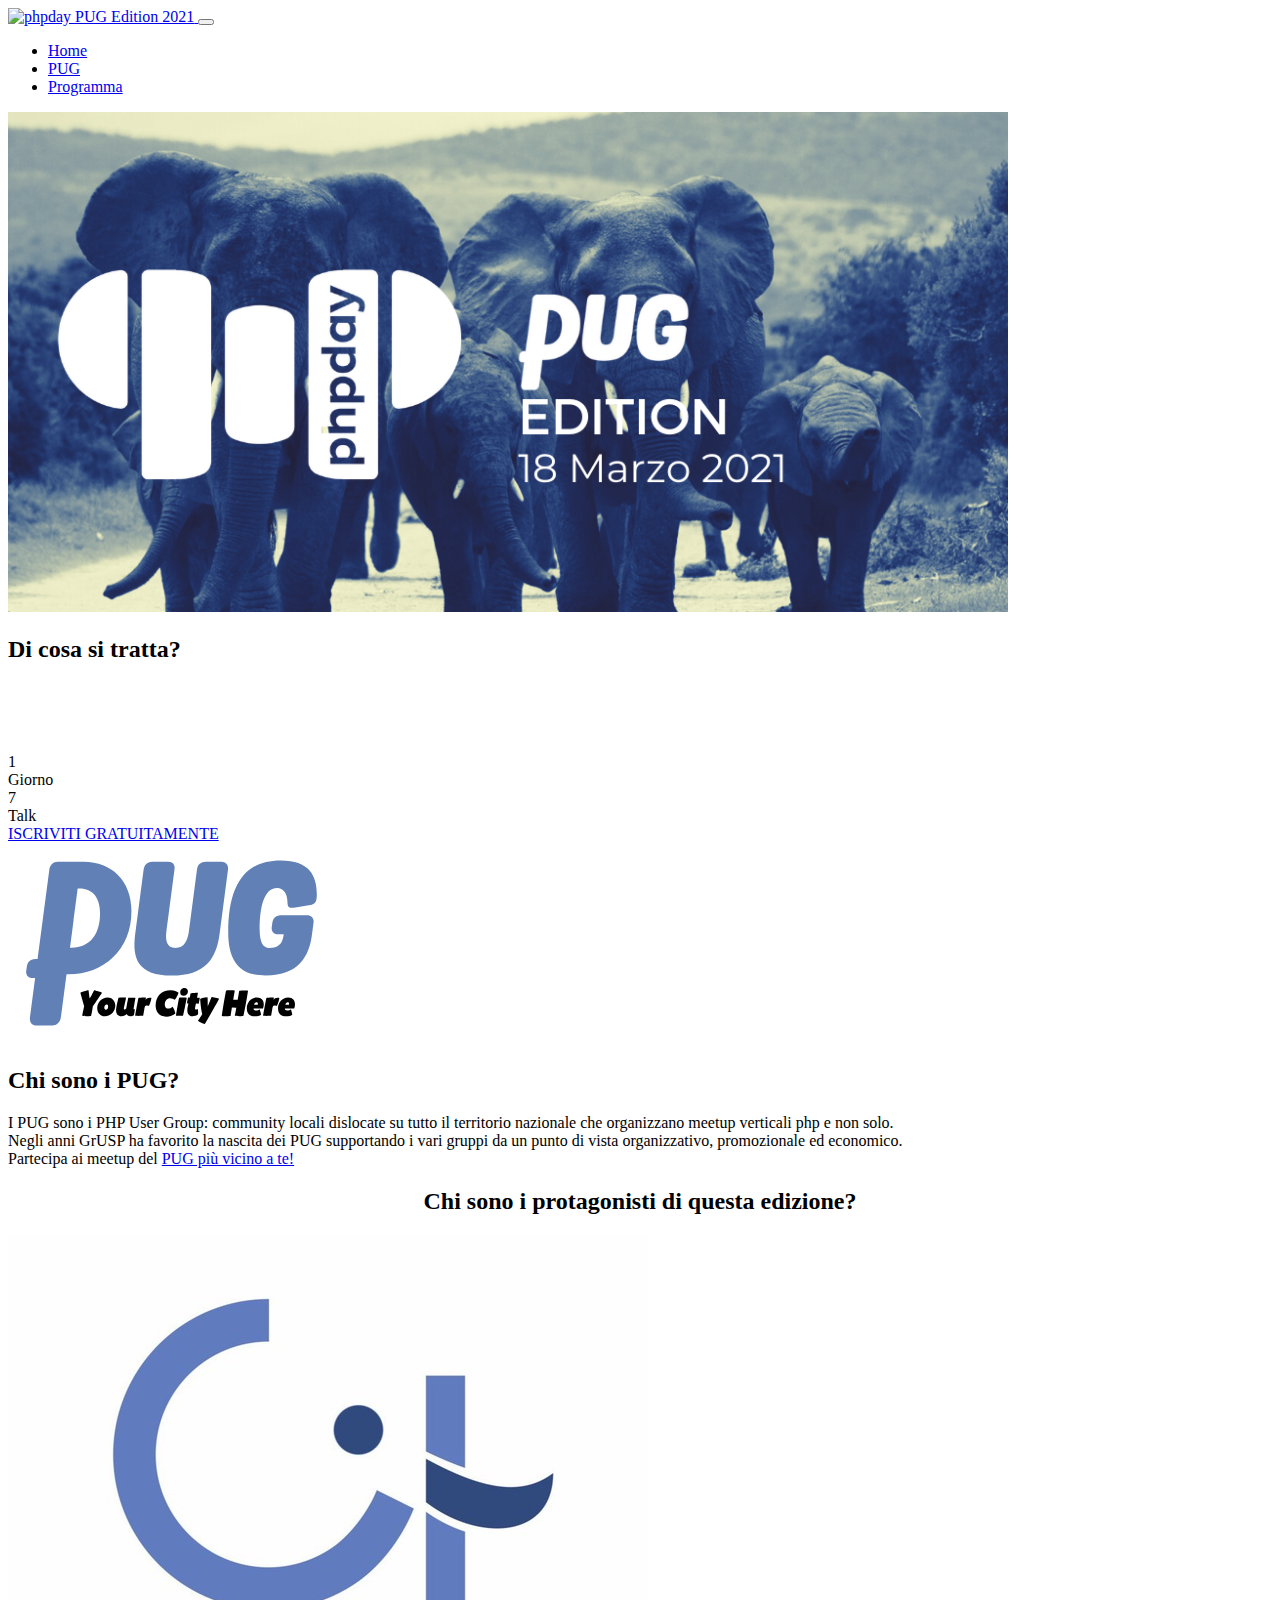
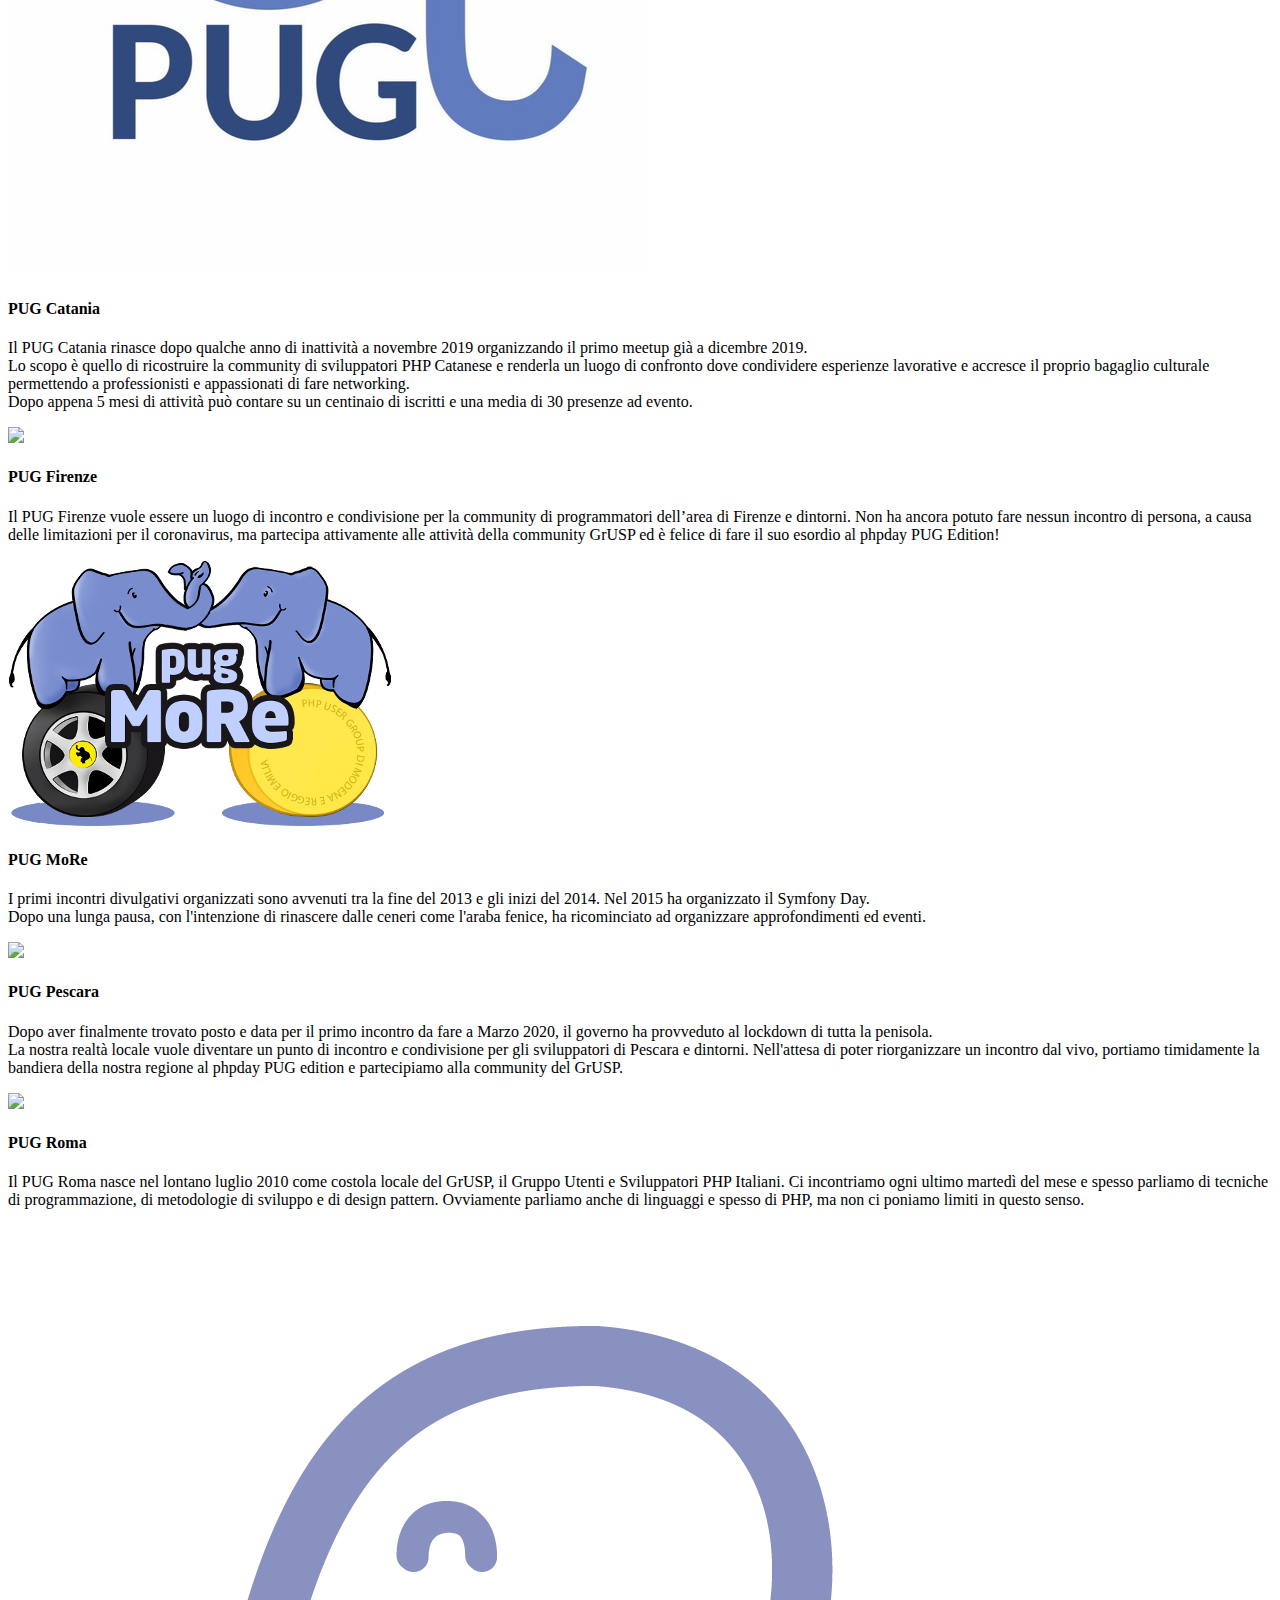
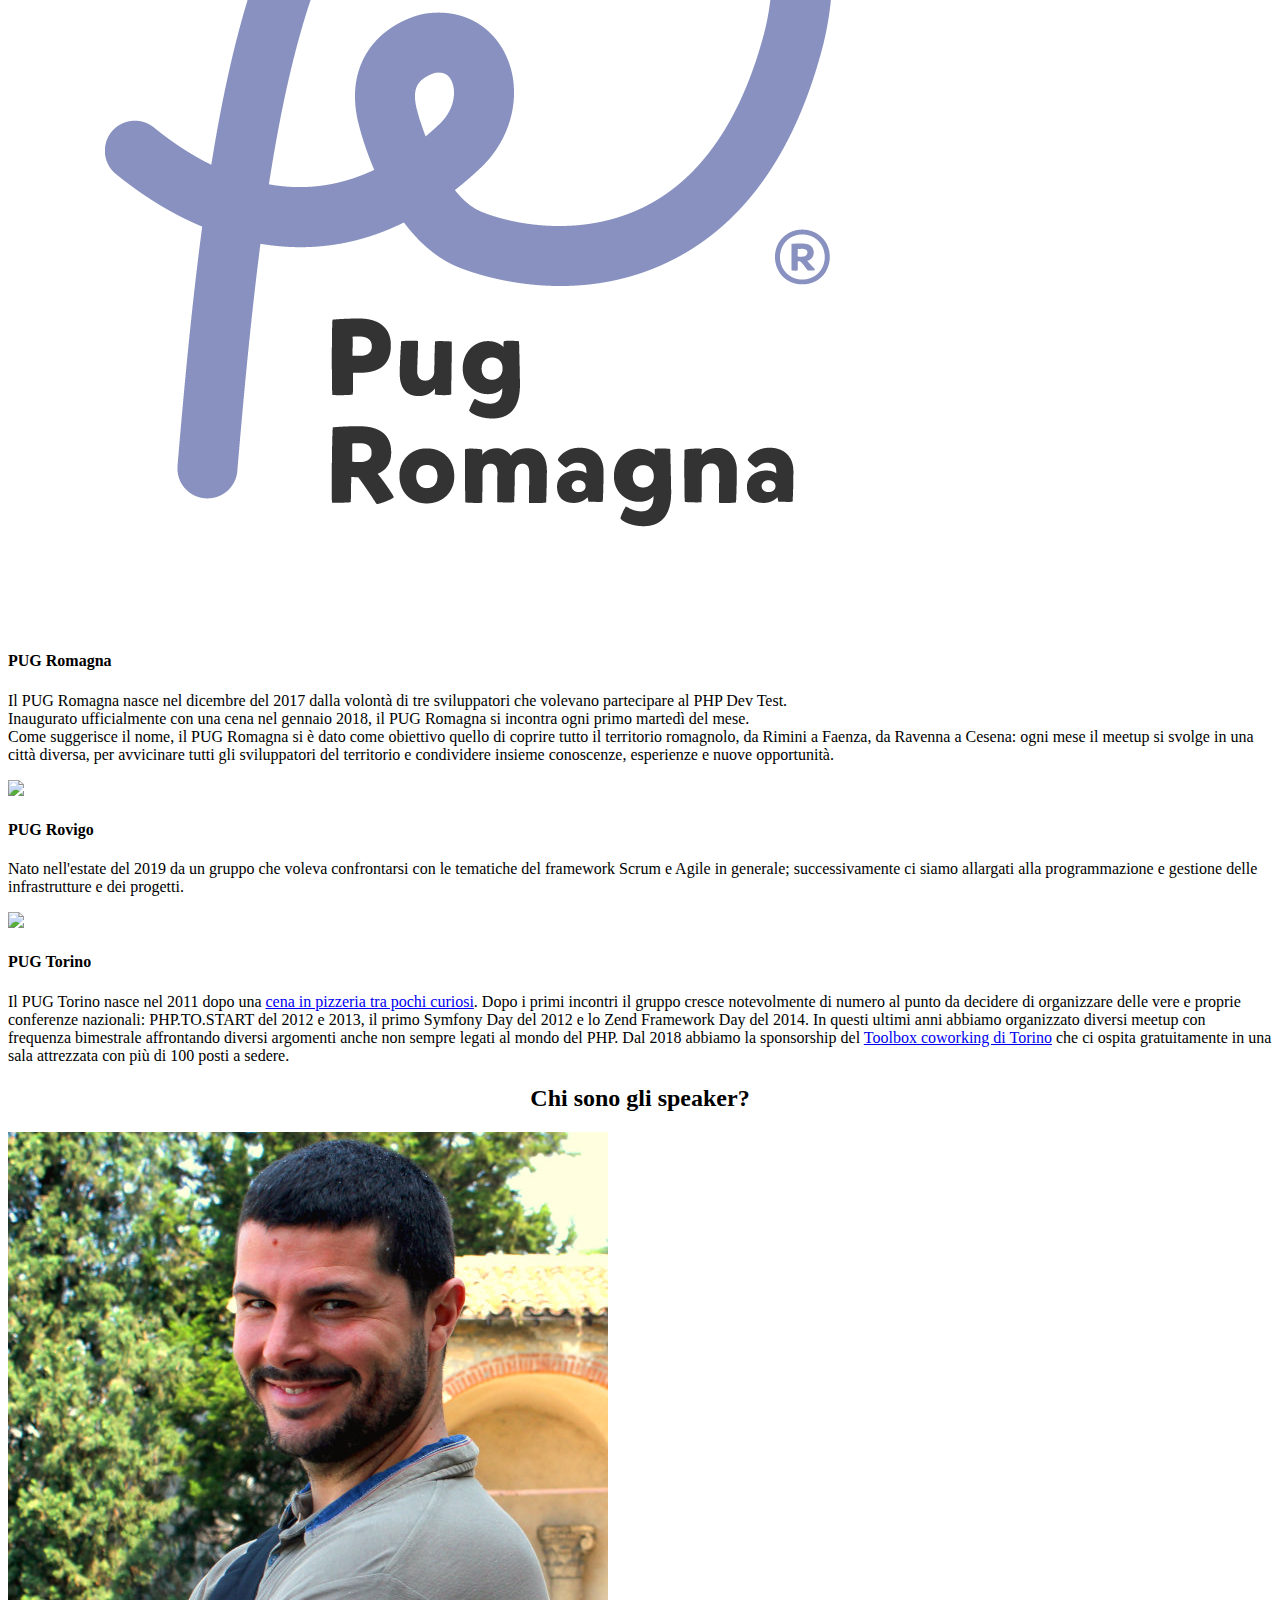
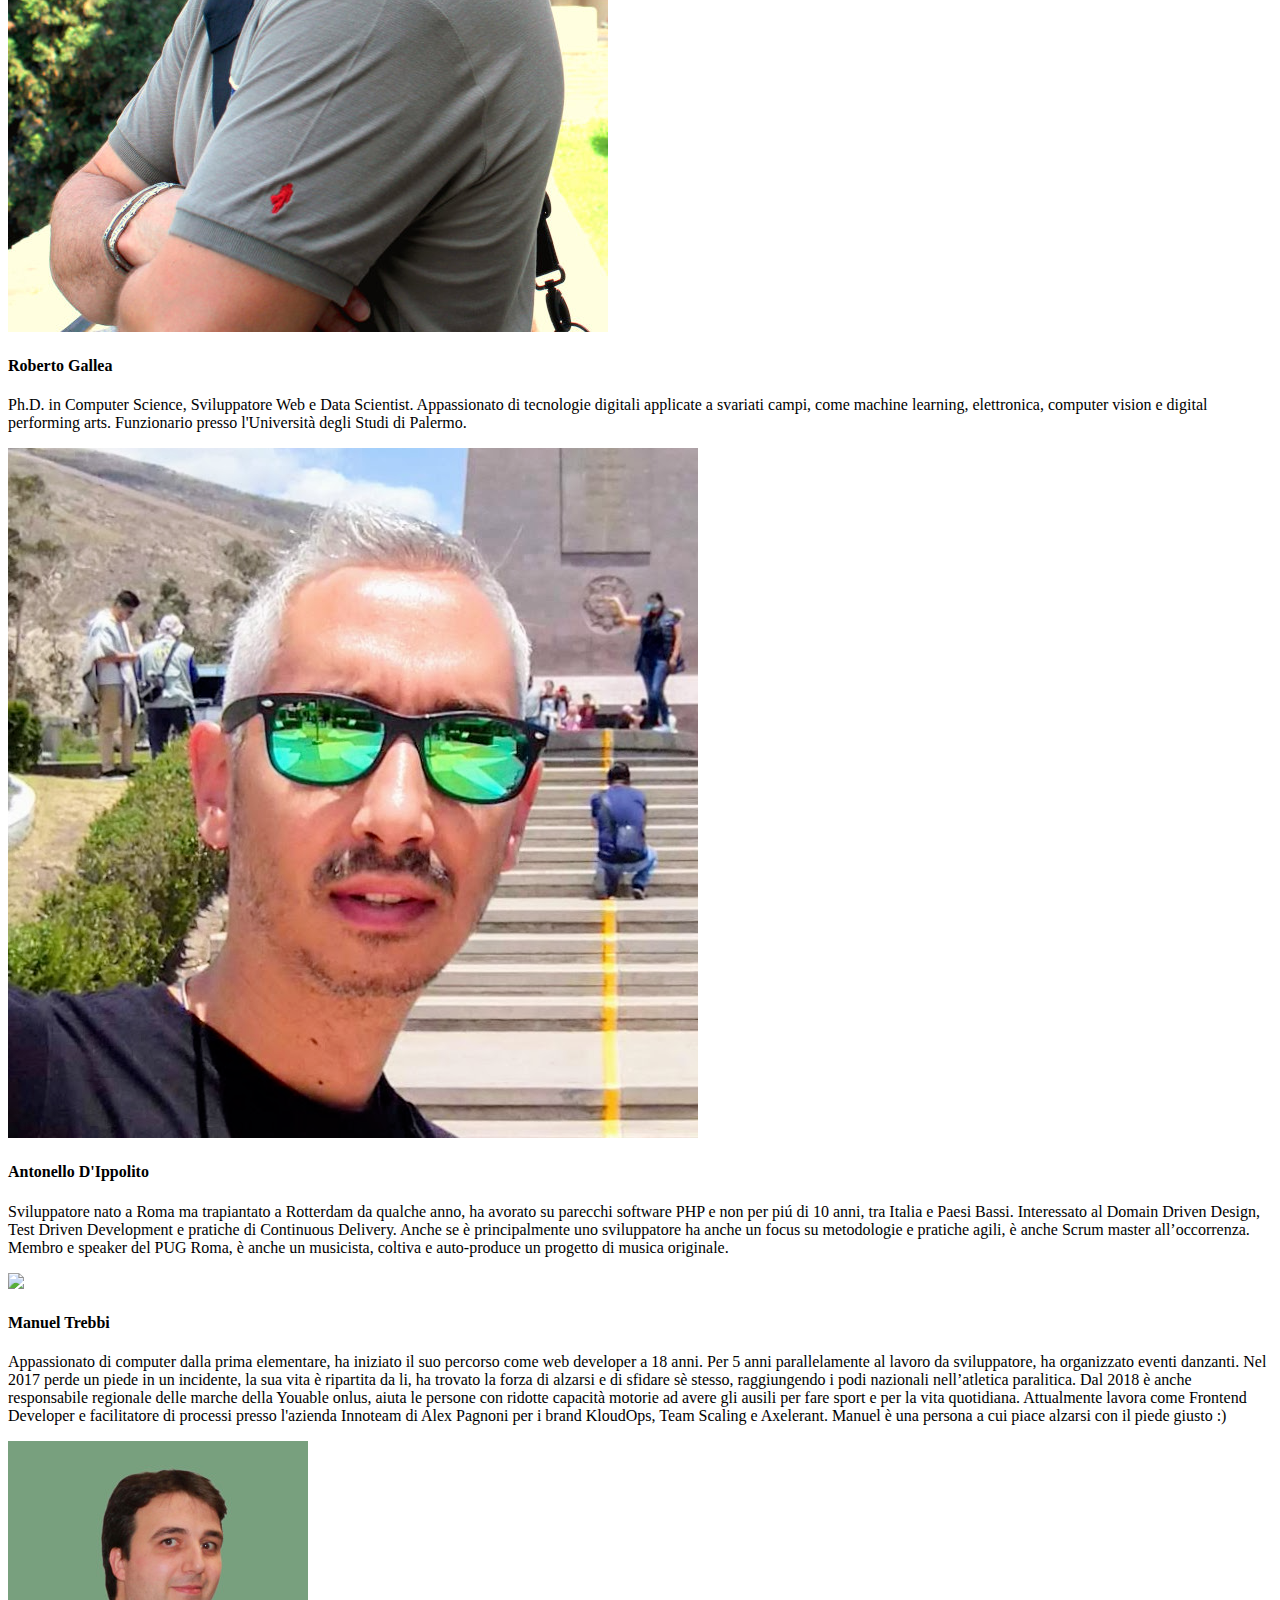
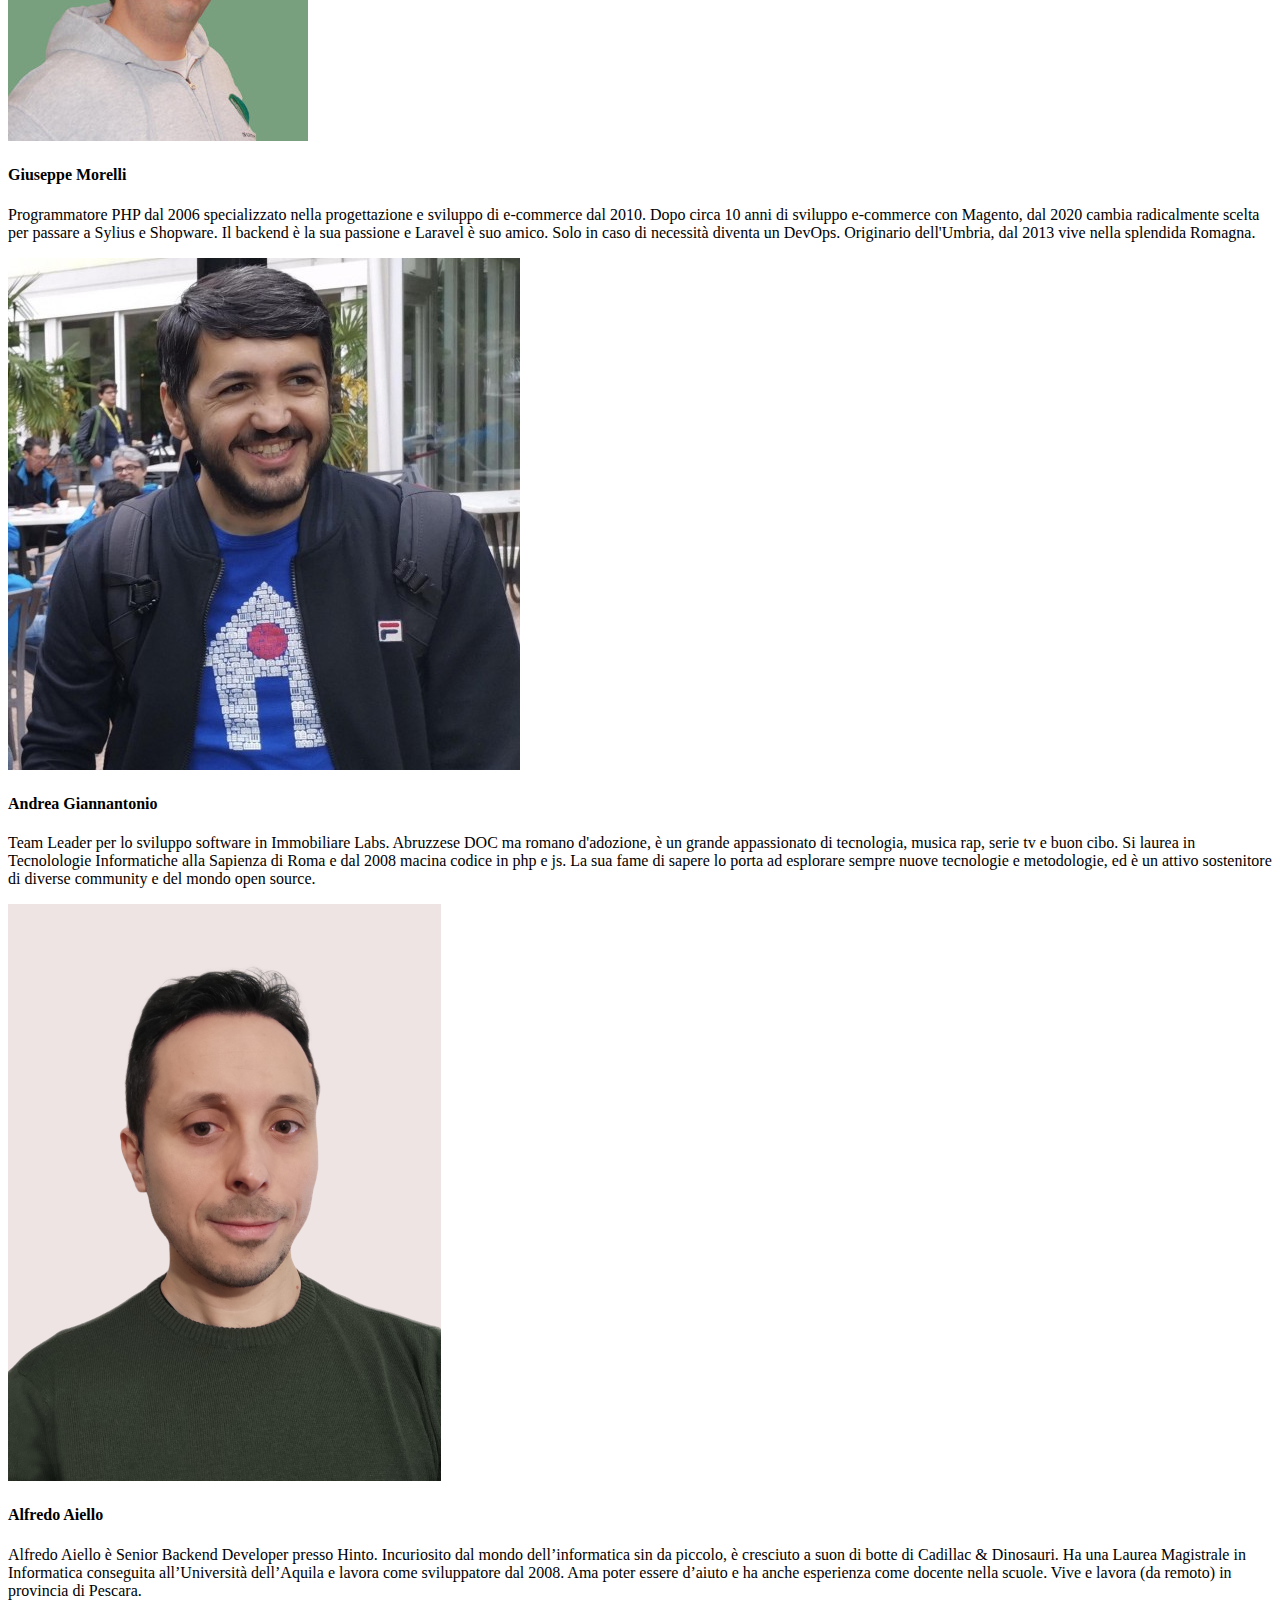
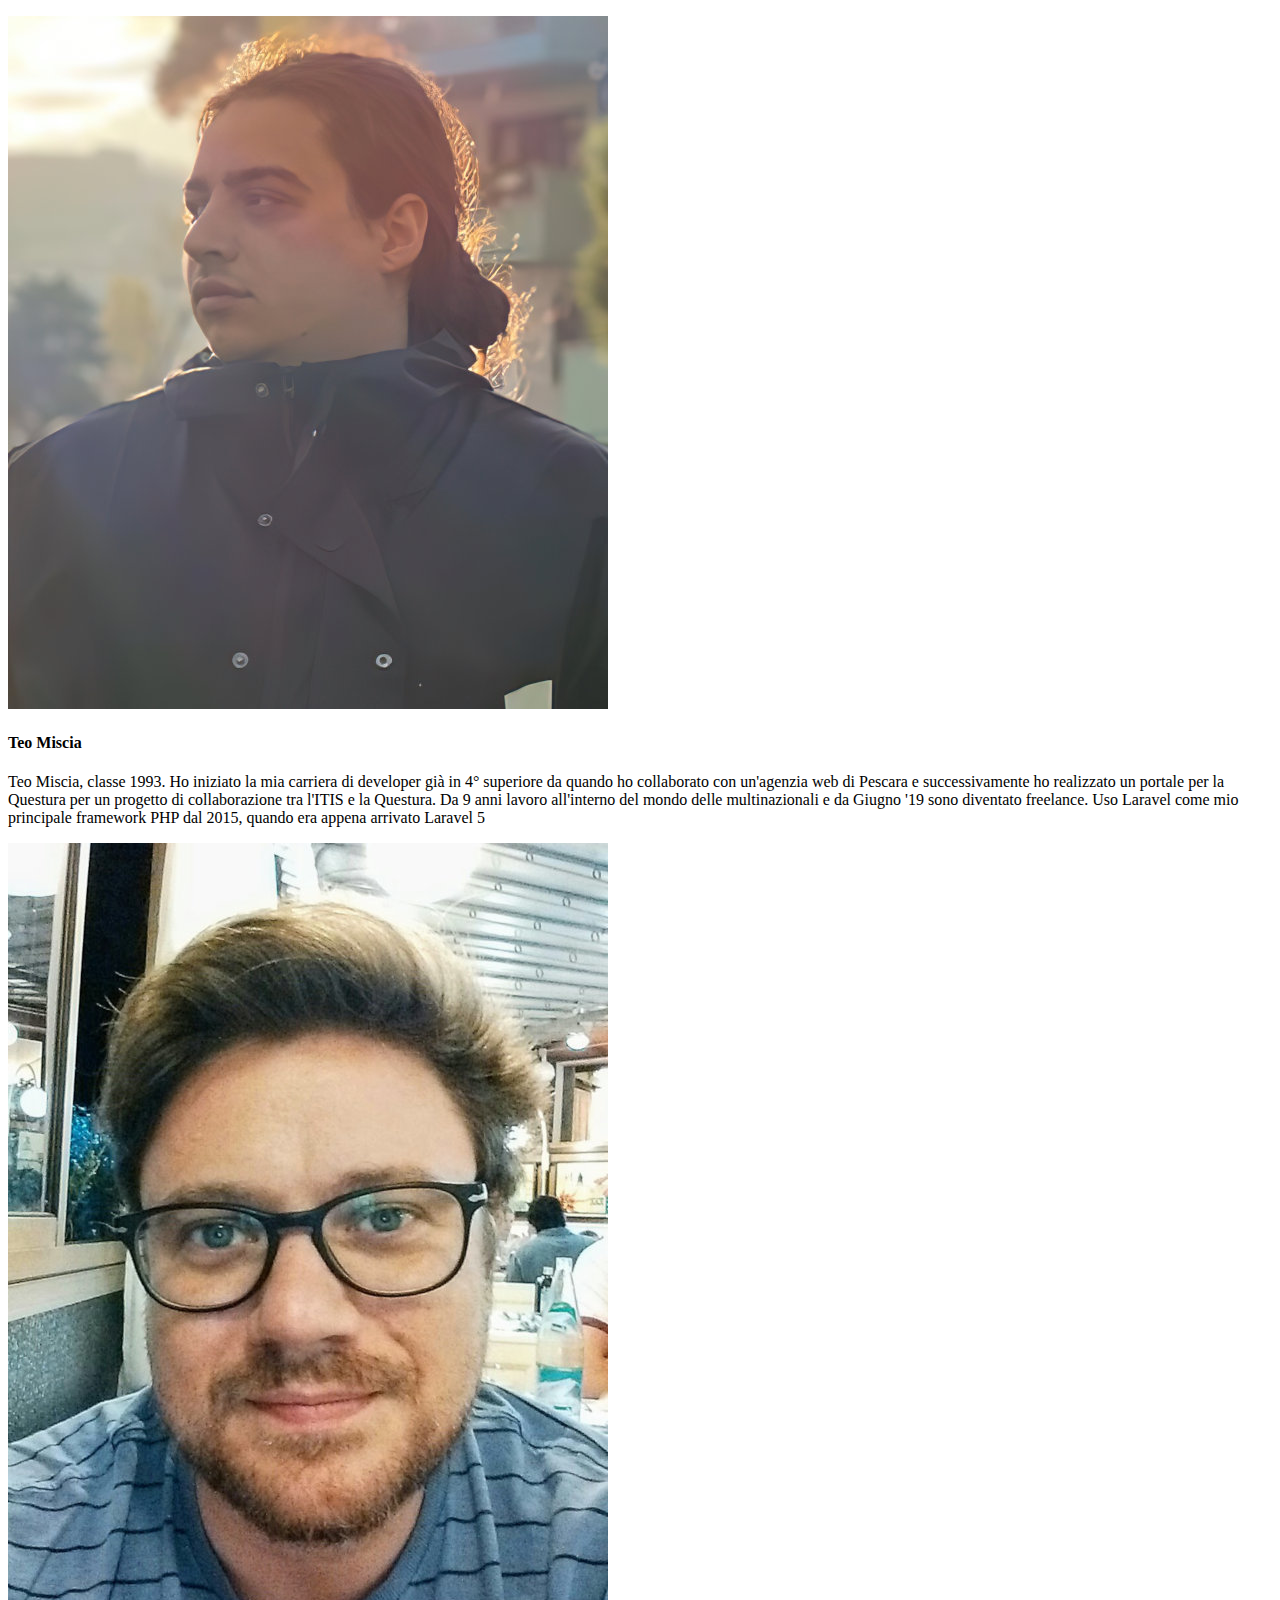
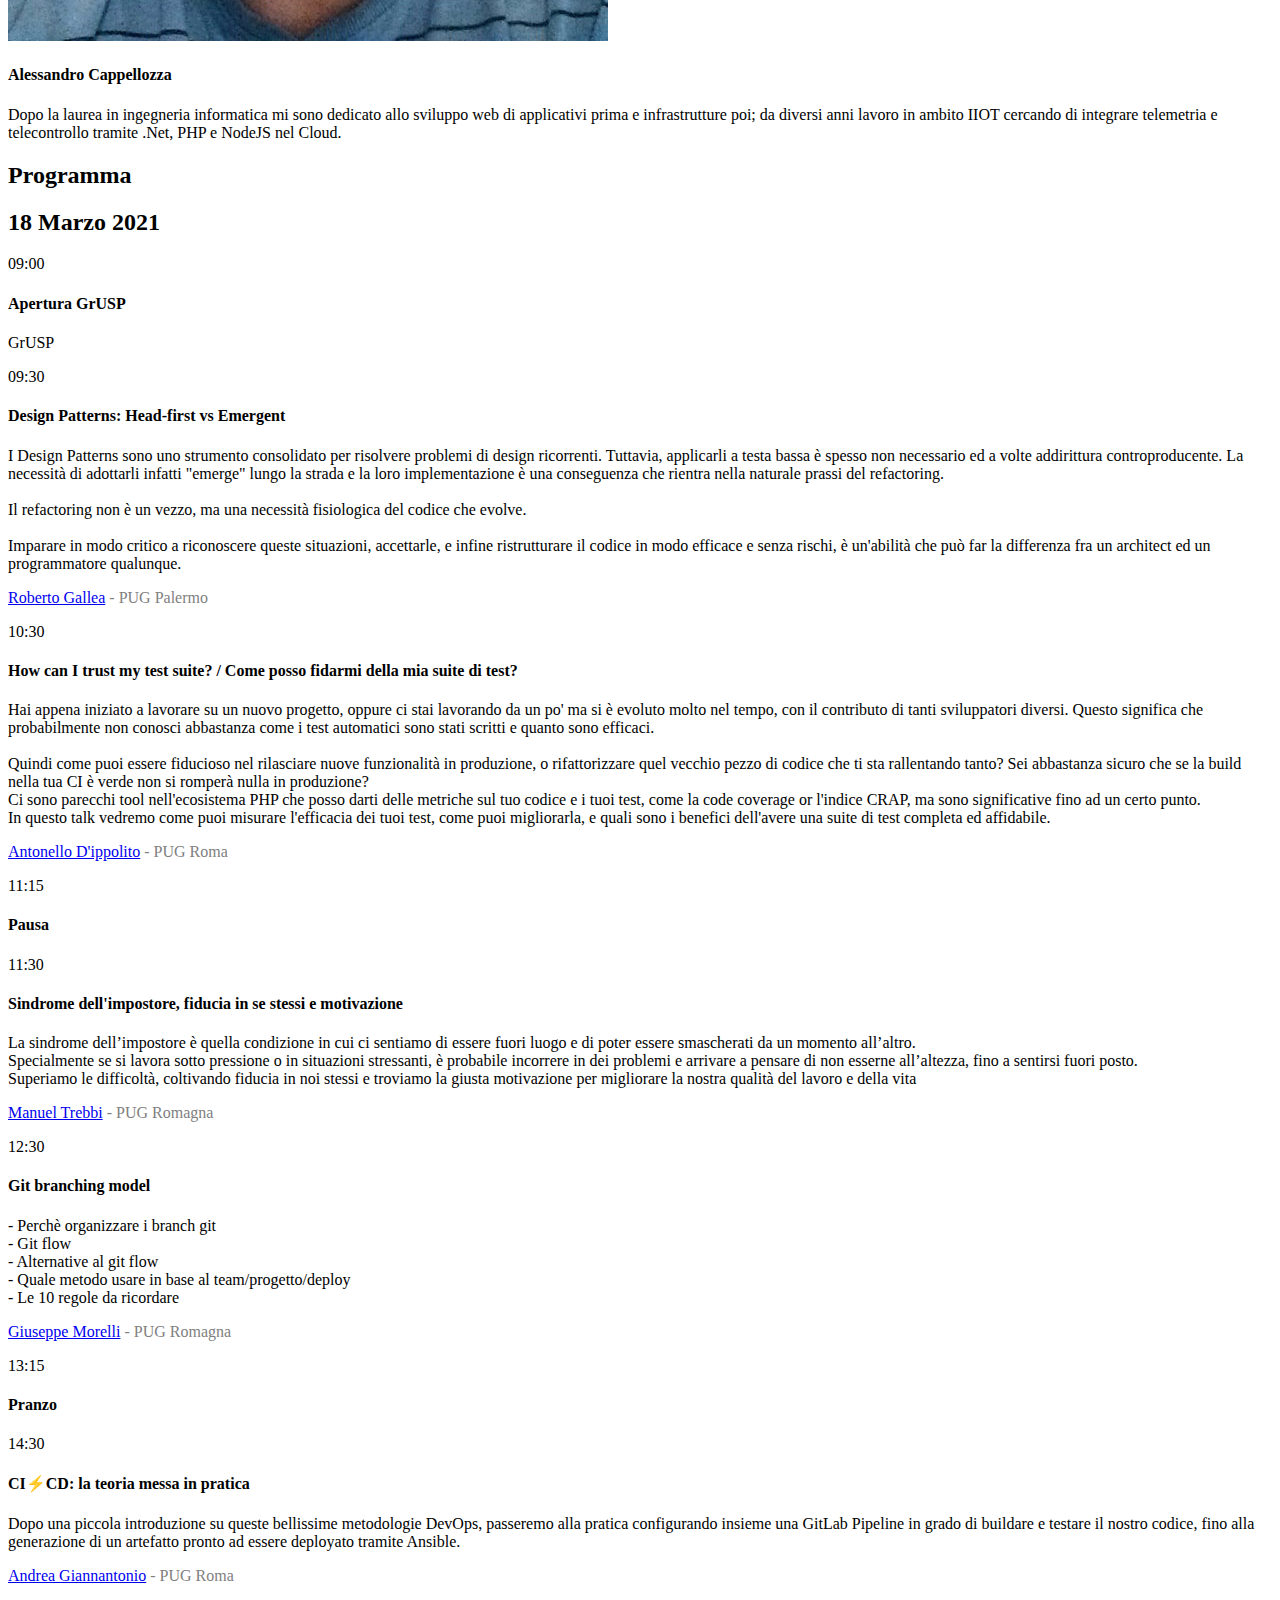
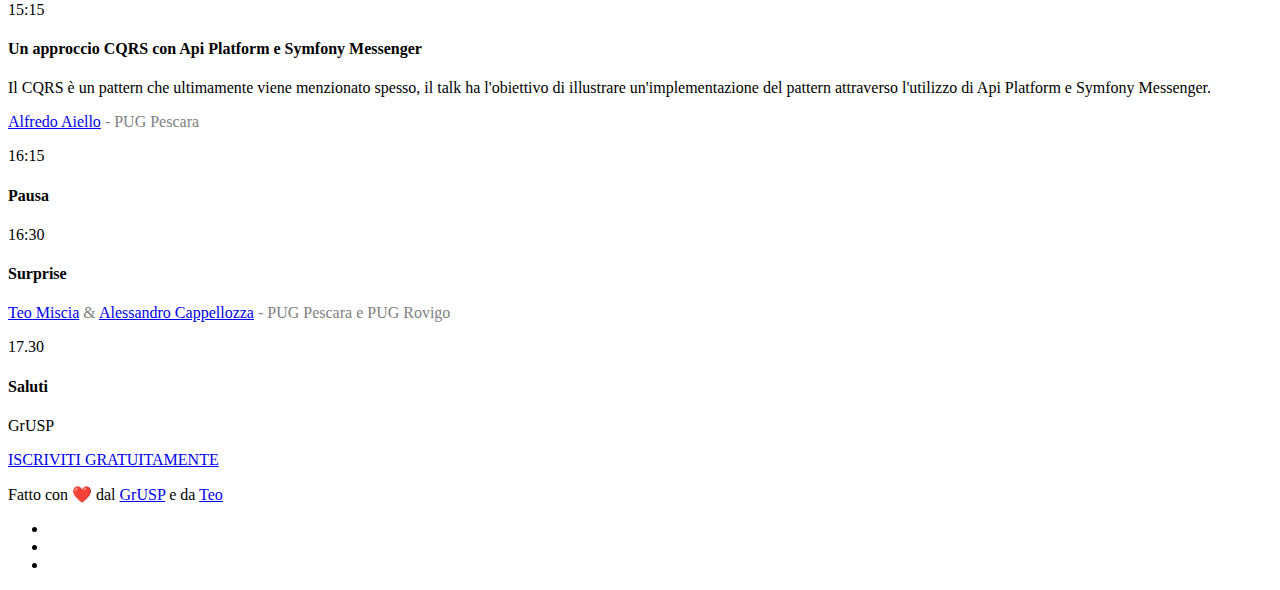
==== commit f692c034: "Aggiornate immagini Gallea e Trebbi + bio di Giannantonio" ====
--- a/index.html
+++ b/index.html
@@ -378,7 +378,7 @@
             <div class="col-sm">
                 <div class="block wow fadeInLeft" data-wow-delay=".3s" data-wow-duration="500ms">
                     <h4>Andrea Giannantonio</h4>
-                    <p style="color:black;">Team Leader in Immobiliare Labs. Abruzzese DOC ma romano d'adozione, è un grande appassionato di tecnologia, musica rap, serie tv e buon cibo. Si laurea in Tecnolologie Informatiche alla Sapienza di Roma e dal 2008 macina codice in php e js. La sua fame di sapere lo porta ad esplorare sempre nuove tecnologie e metodologie, ed è un attivo sostenitore di diverse community e del mondo open source.</p>
+                    <p style="color:black;">Team Leader per lo sviluppo software in Immobiliare Labs. Abruzzese DOC ma romano d'adozione, è un grande appassionato di tecnologia, musica rap, serie tv e buon cibo. Si laurea in Tecnolologie Informatiche alla Sapienza di Roma e dal 2008 macina codice in php e js. La sua fame di sapere lo porta ad esplorare sempre nuove tecnologie e metodologie, ed è un attivo sostenitore di diverse community e del mondo open source.</p>
                 </div>
             </div>
         </div>
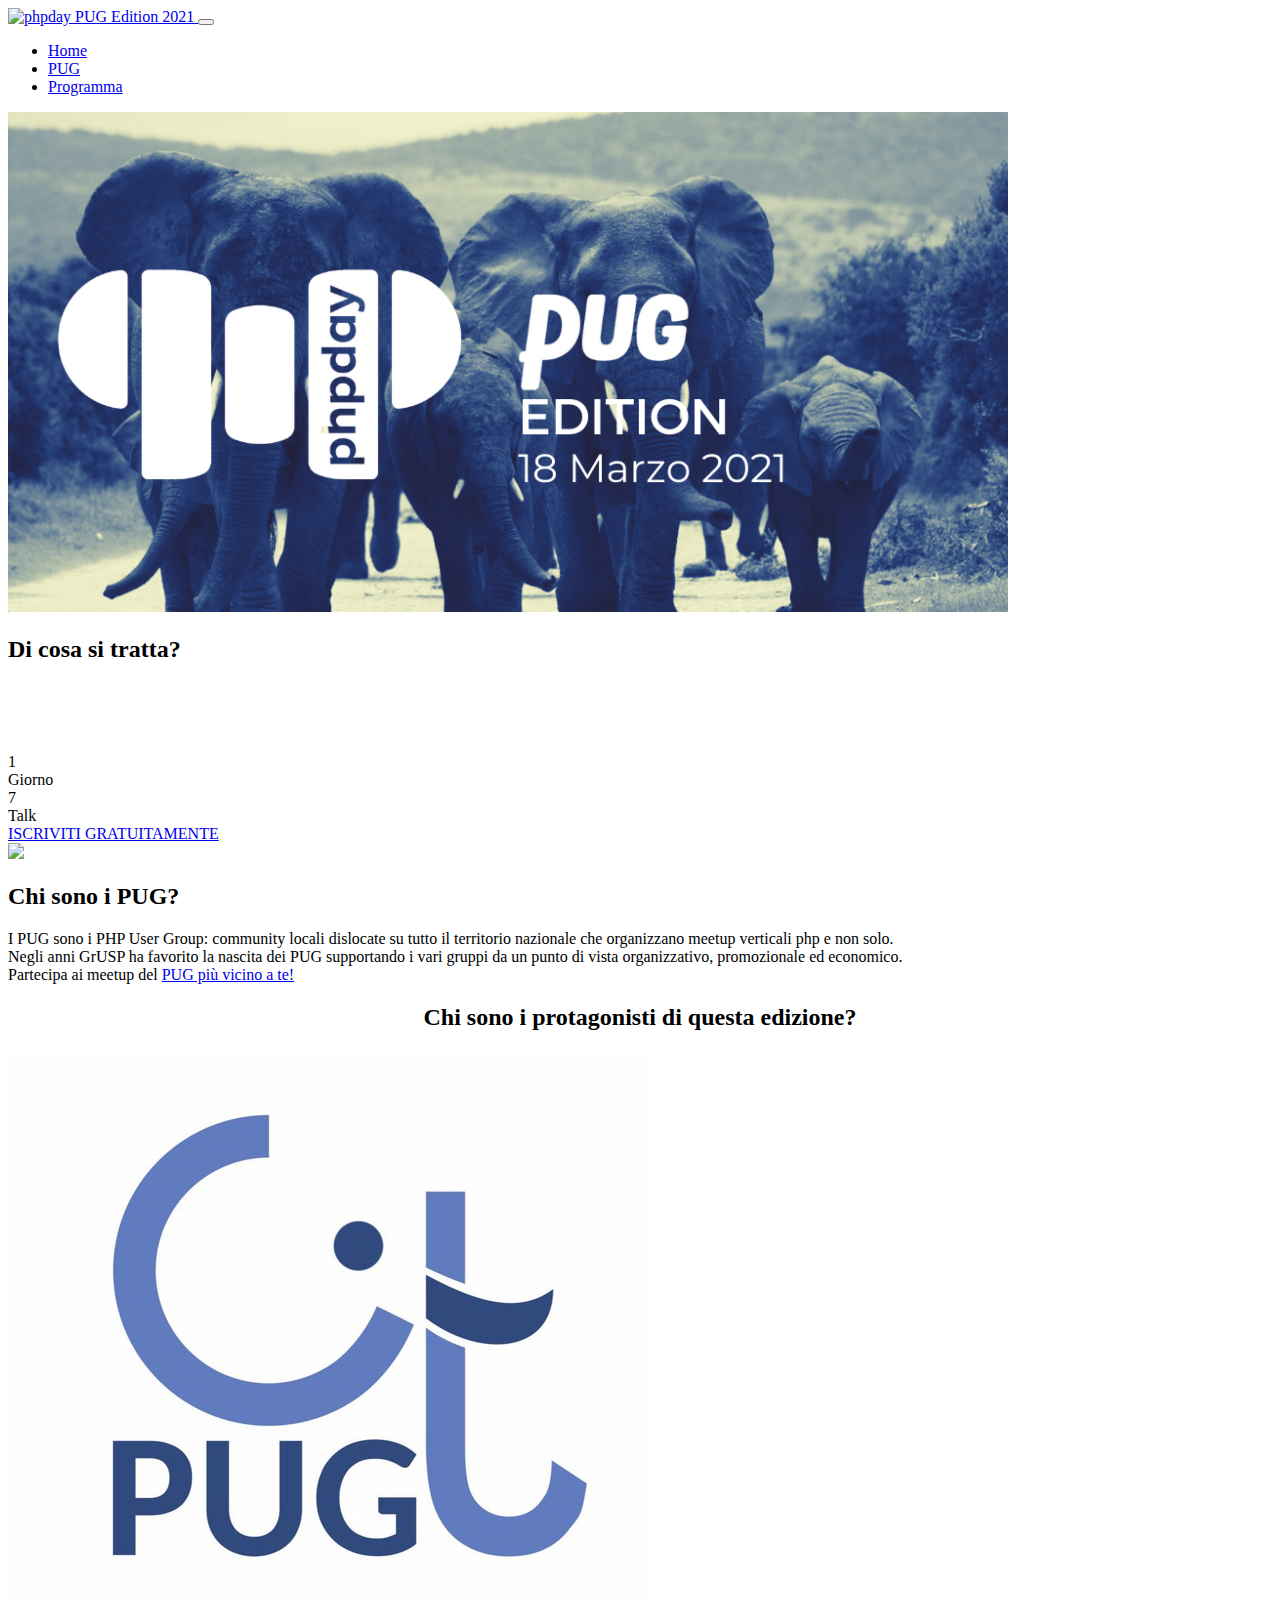
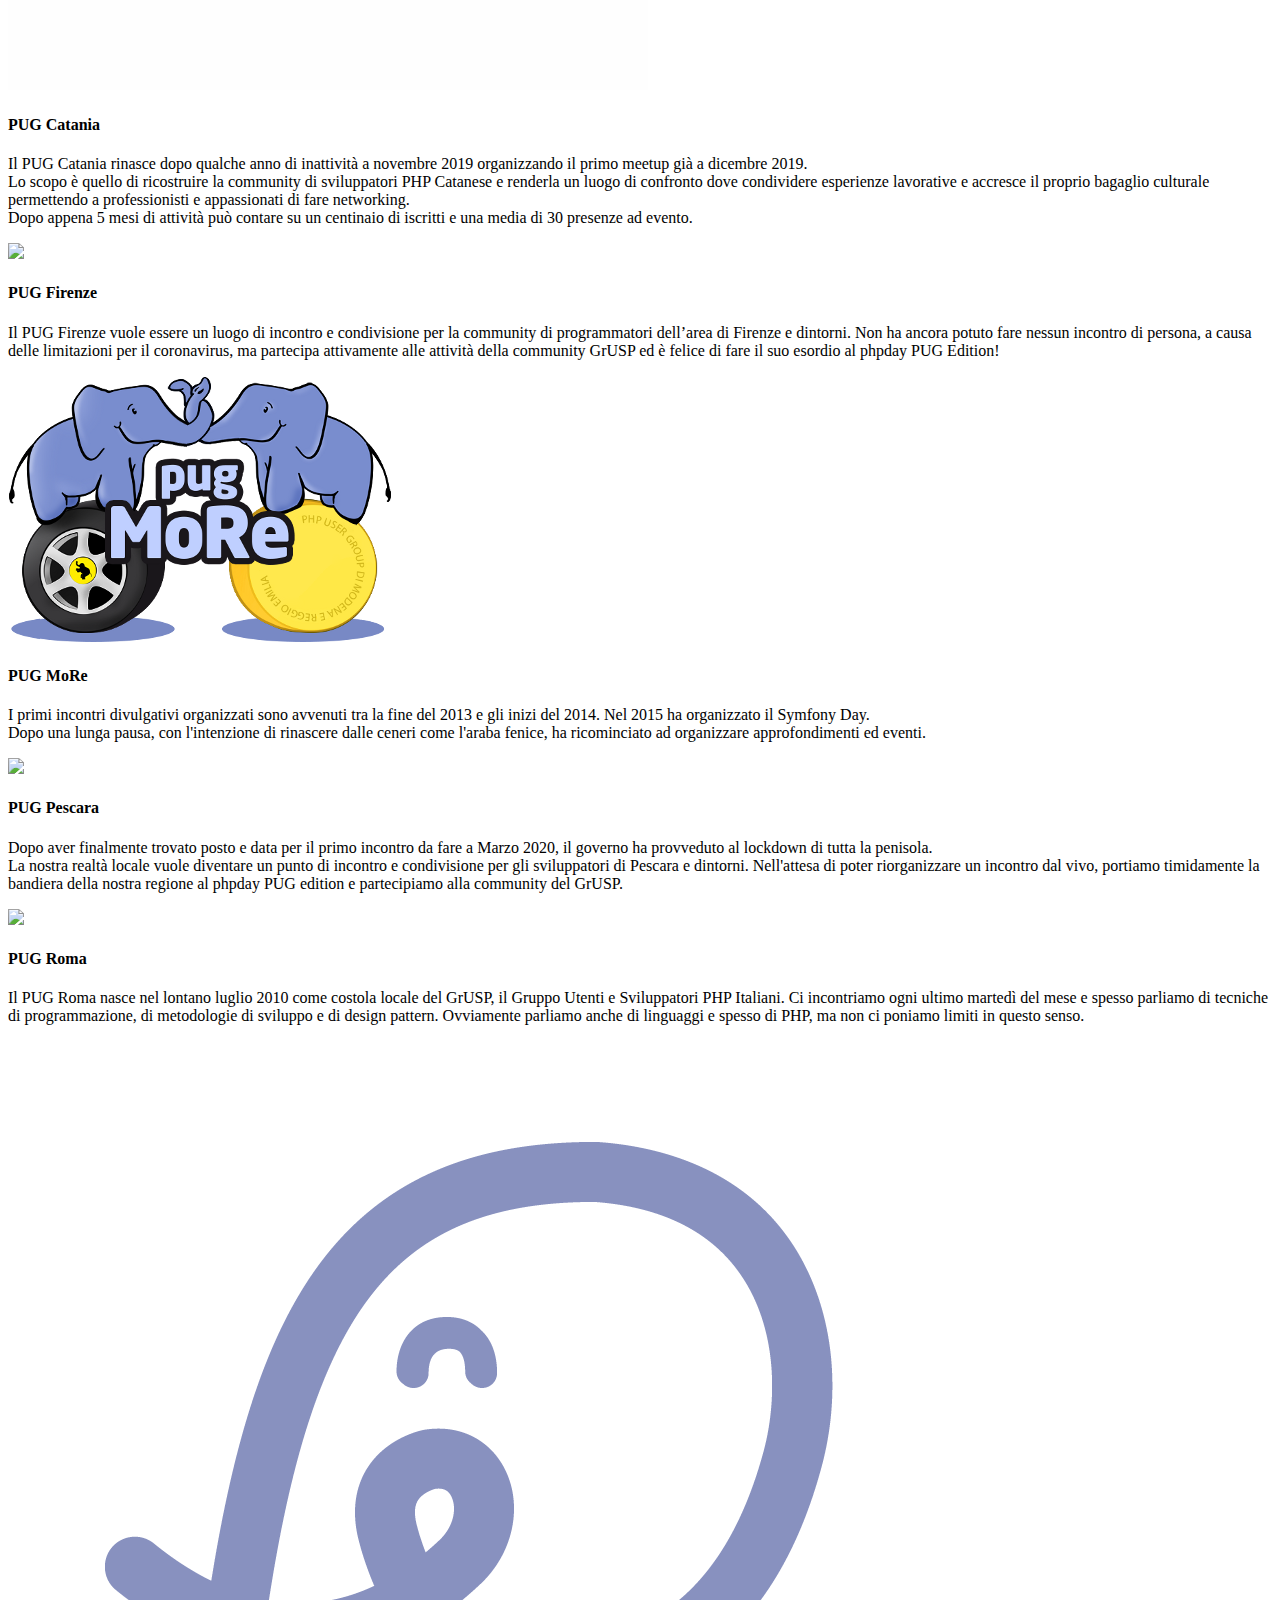
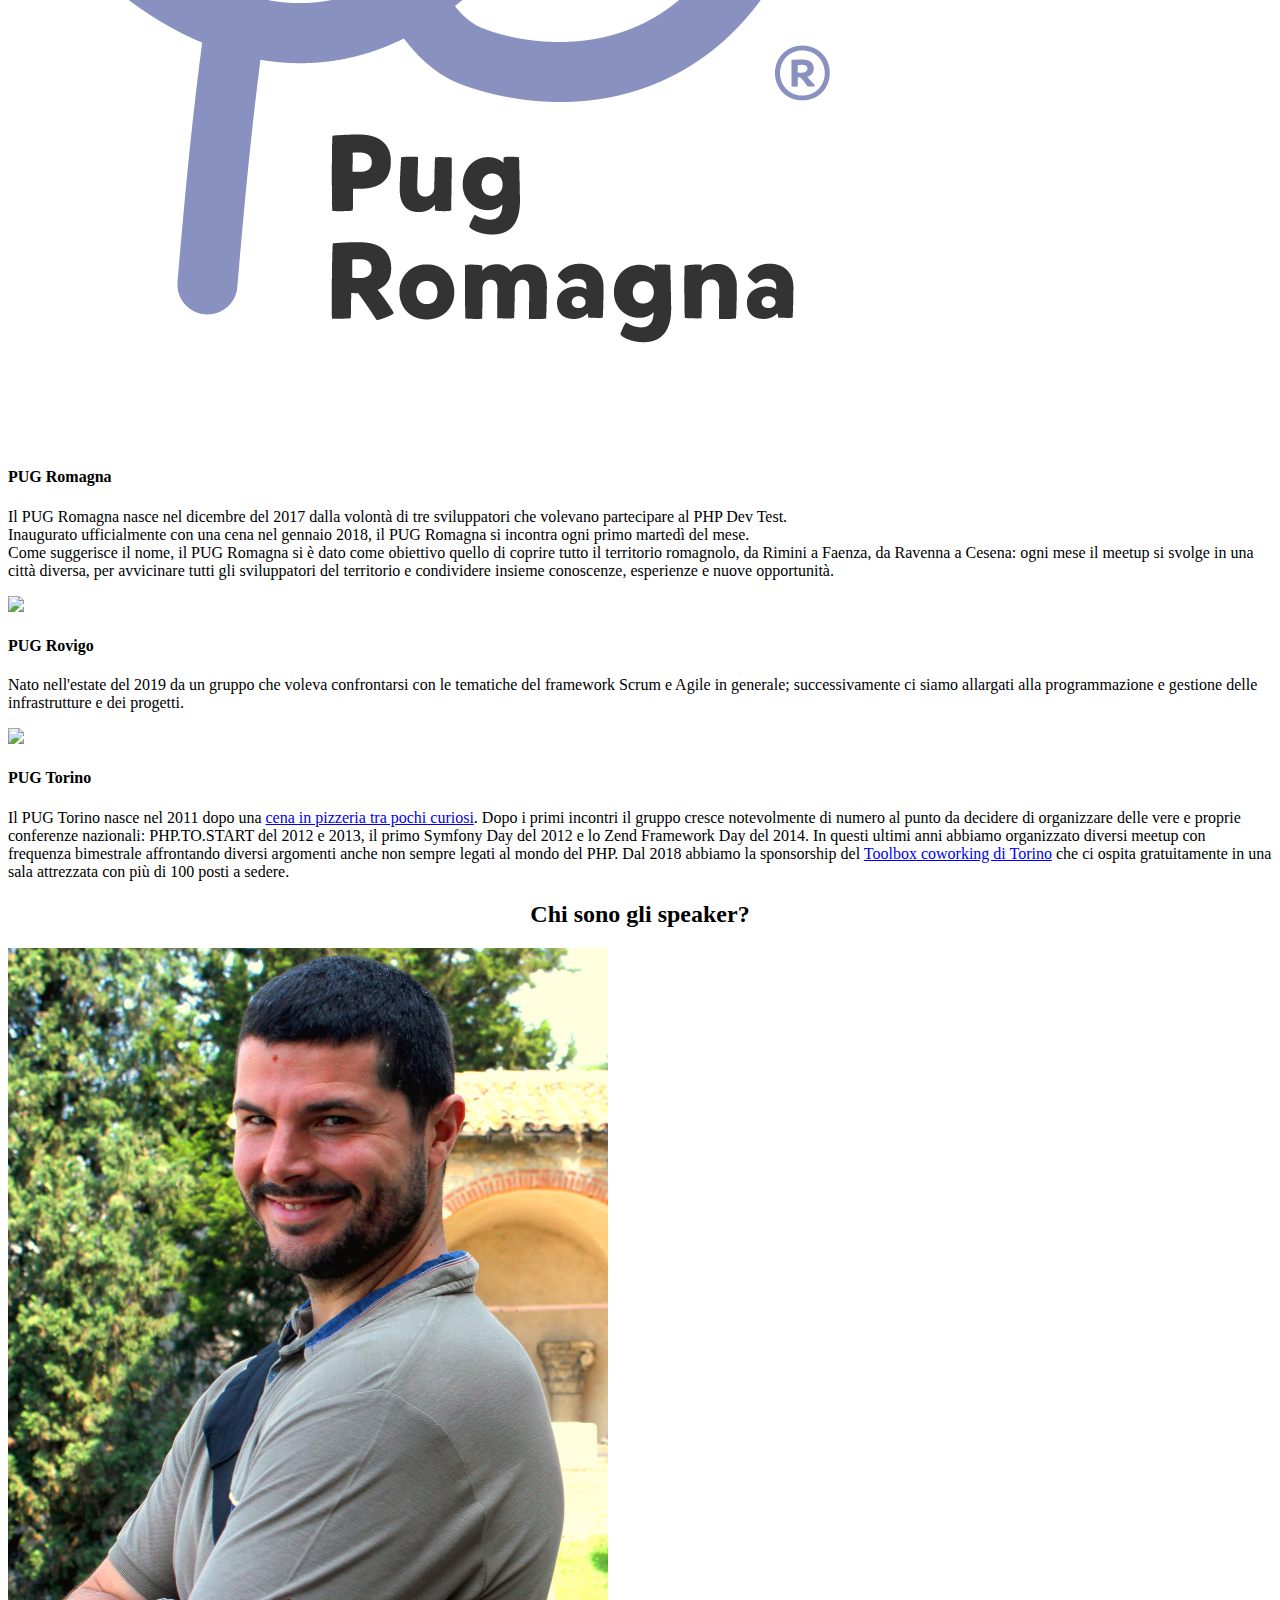
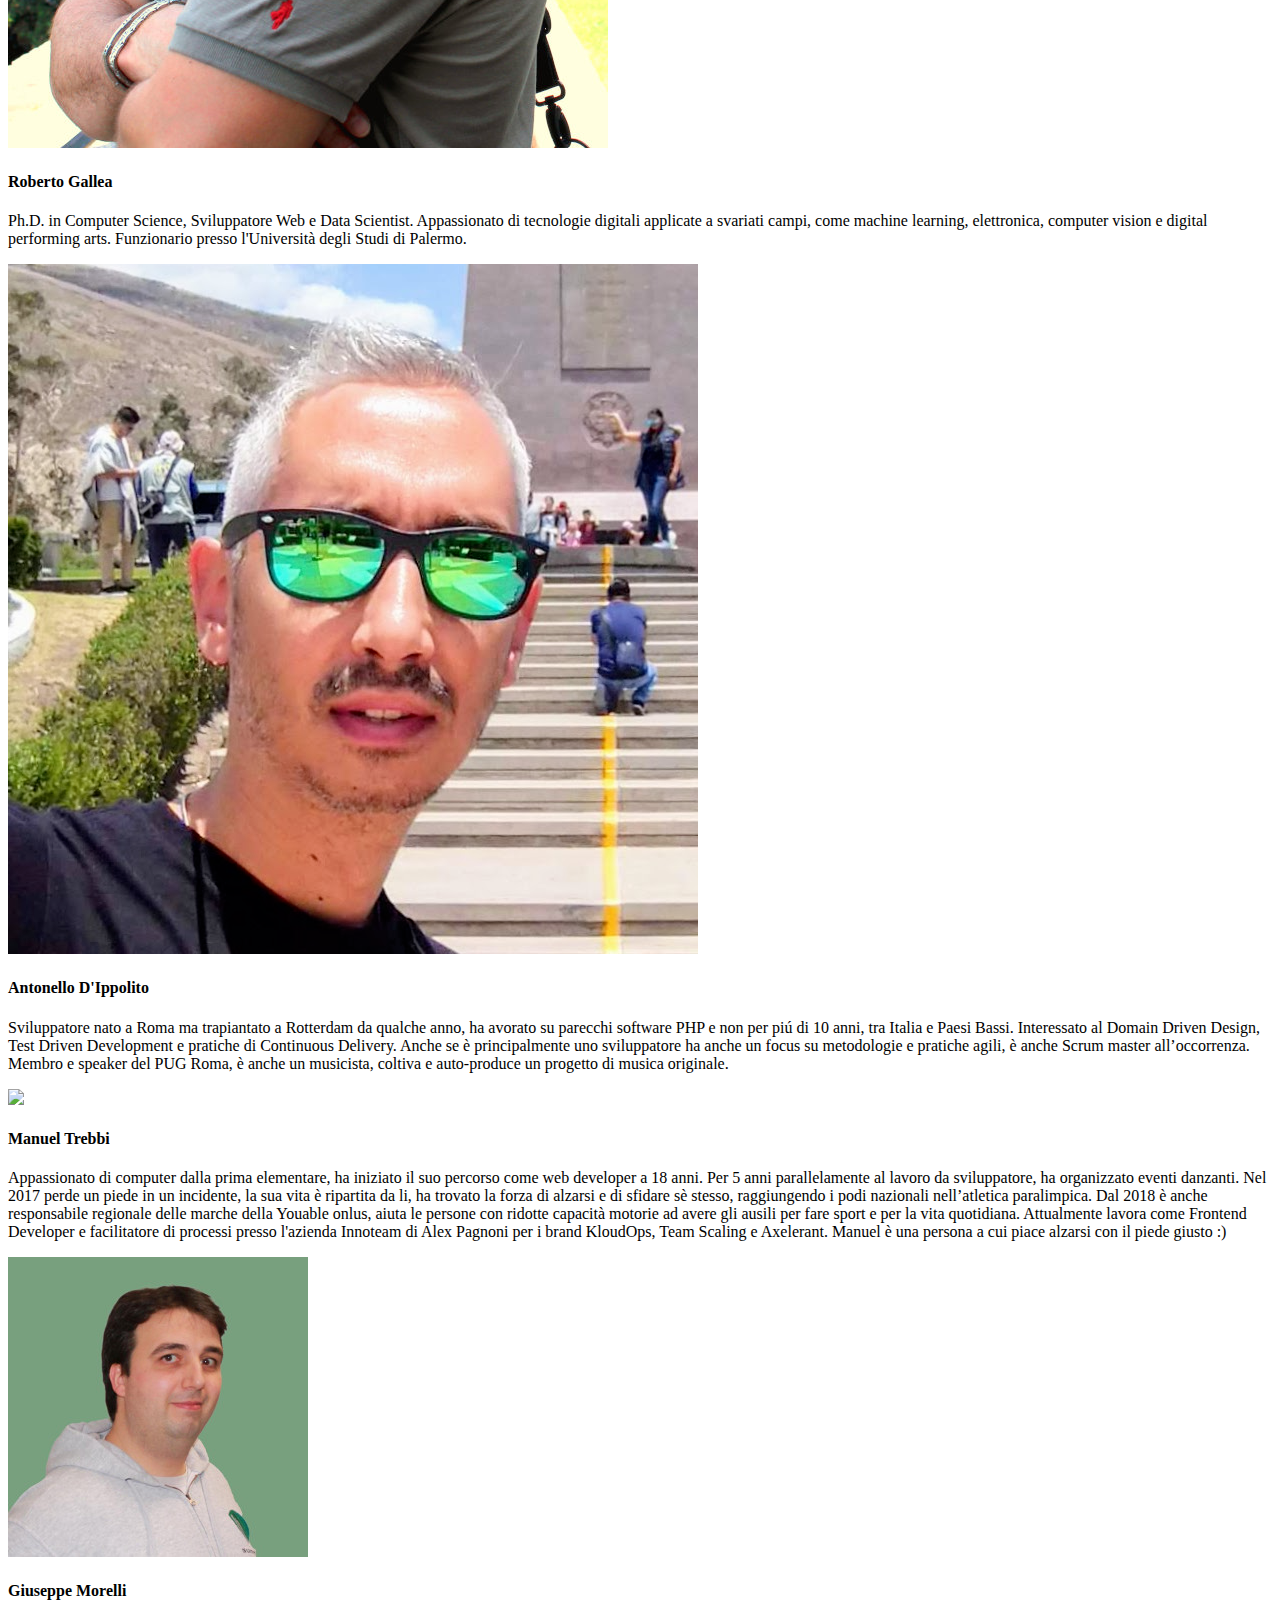
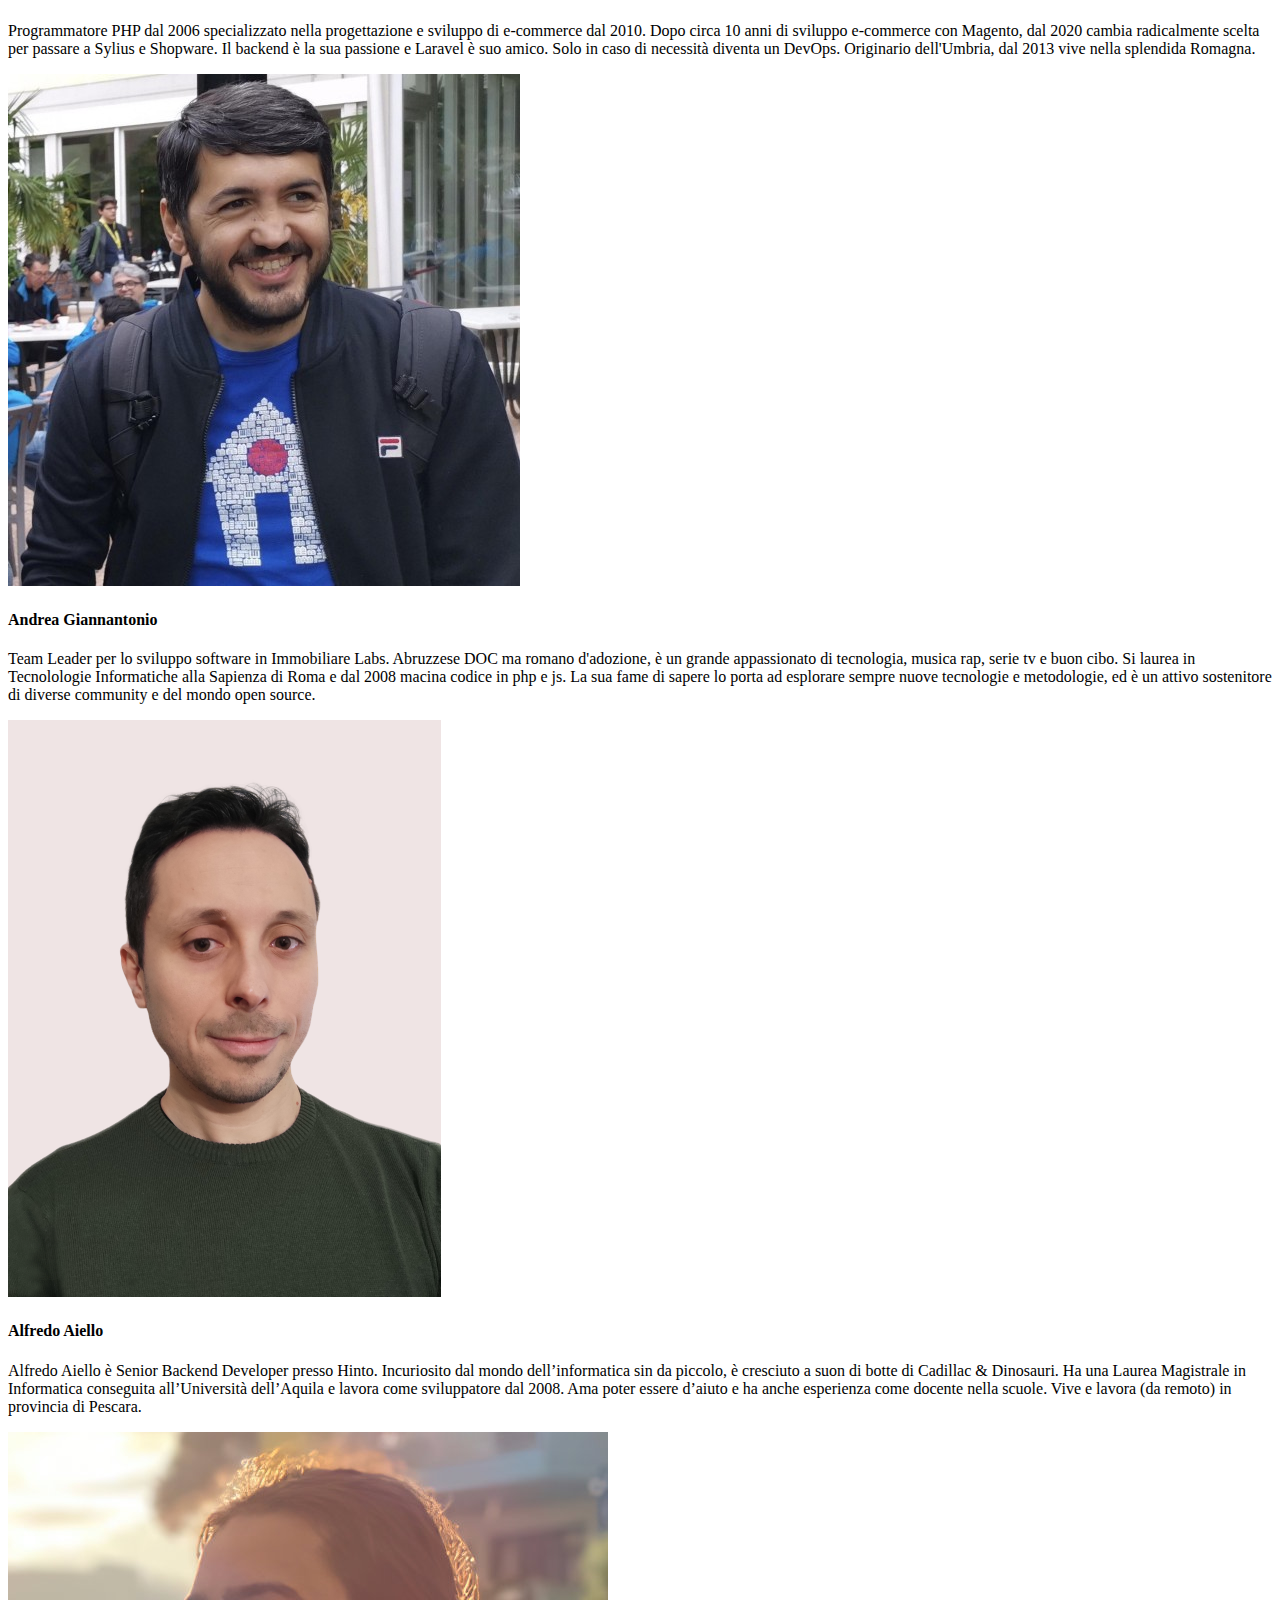
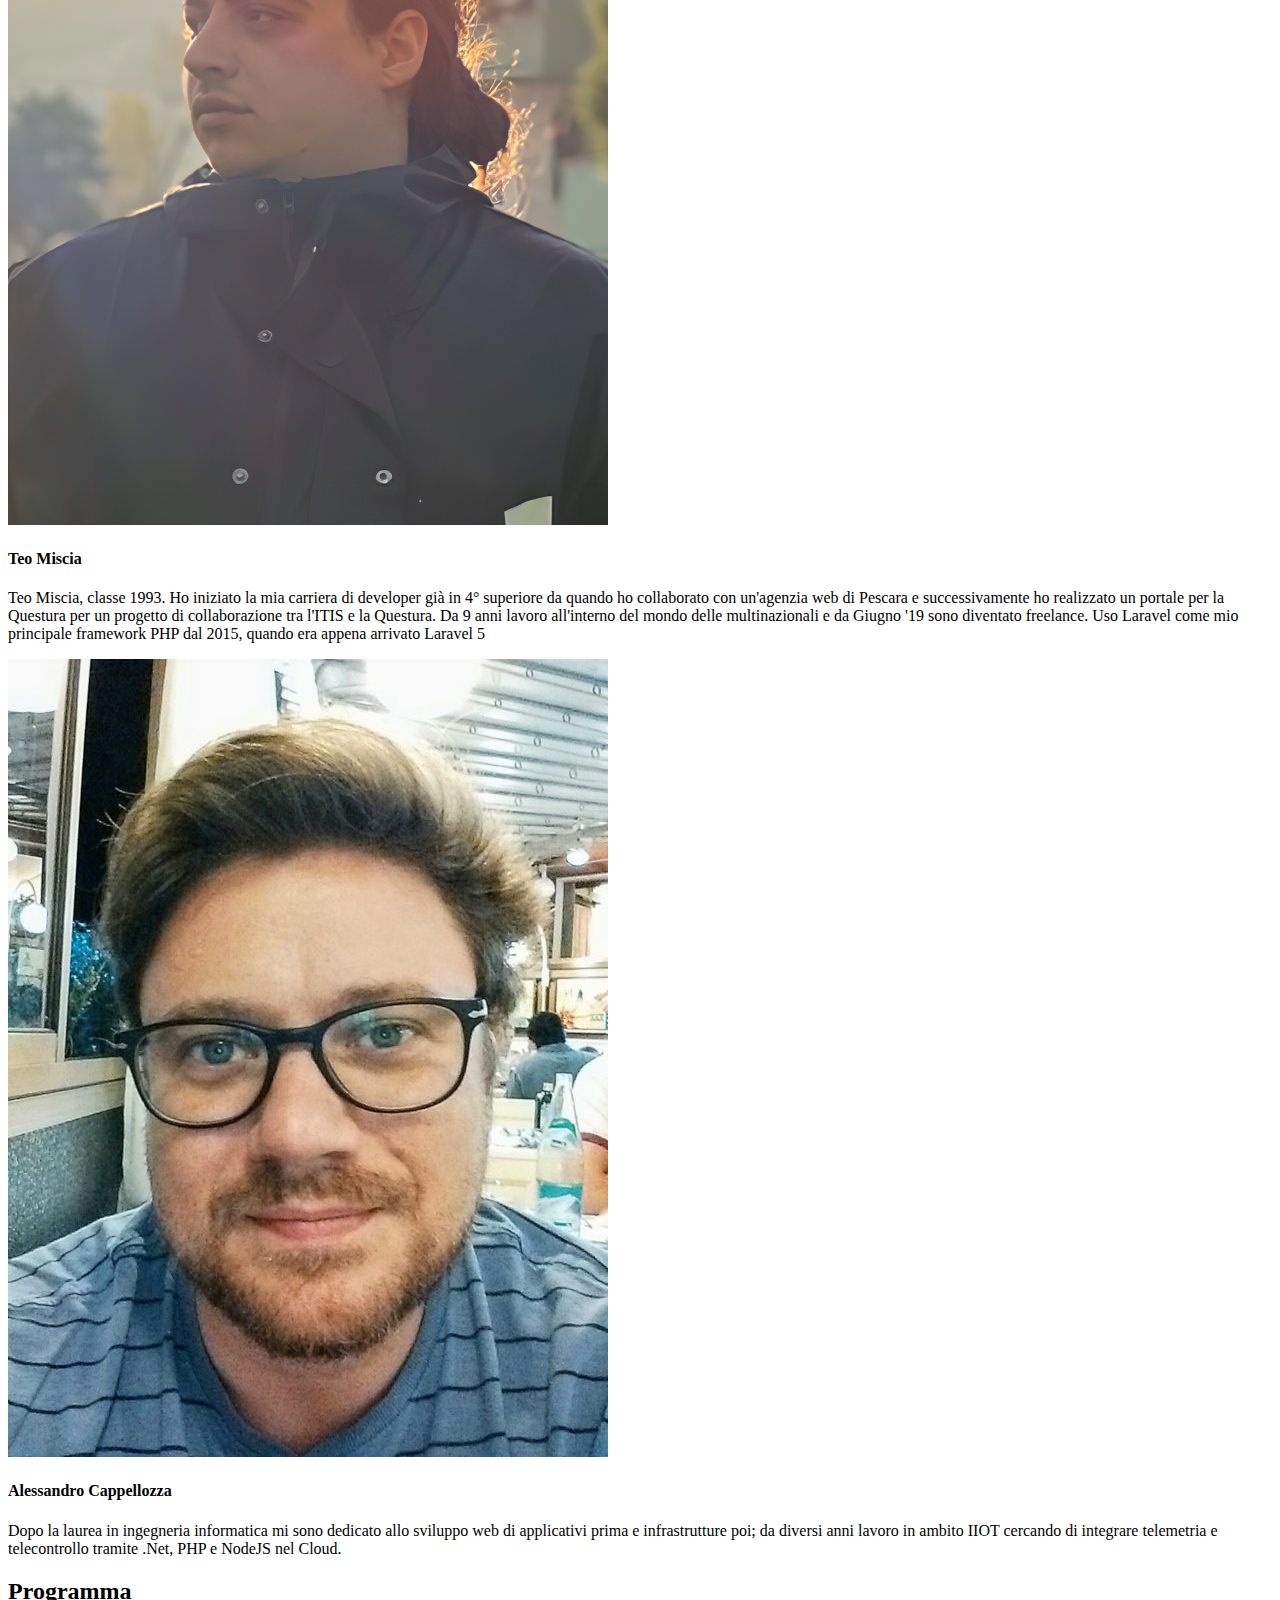
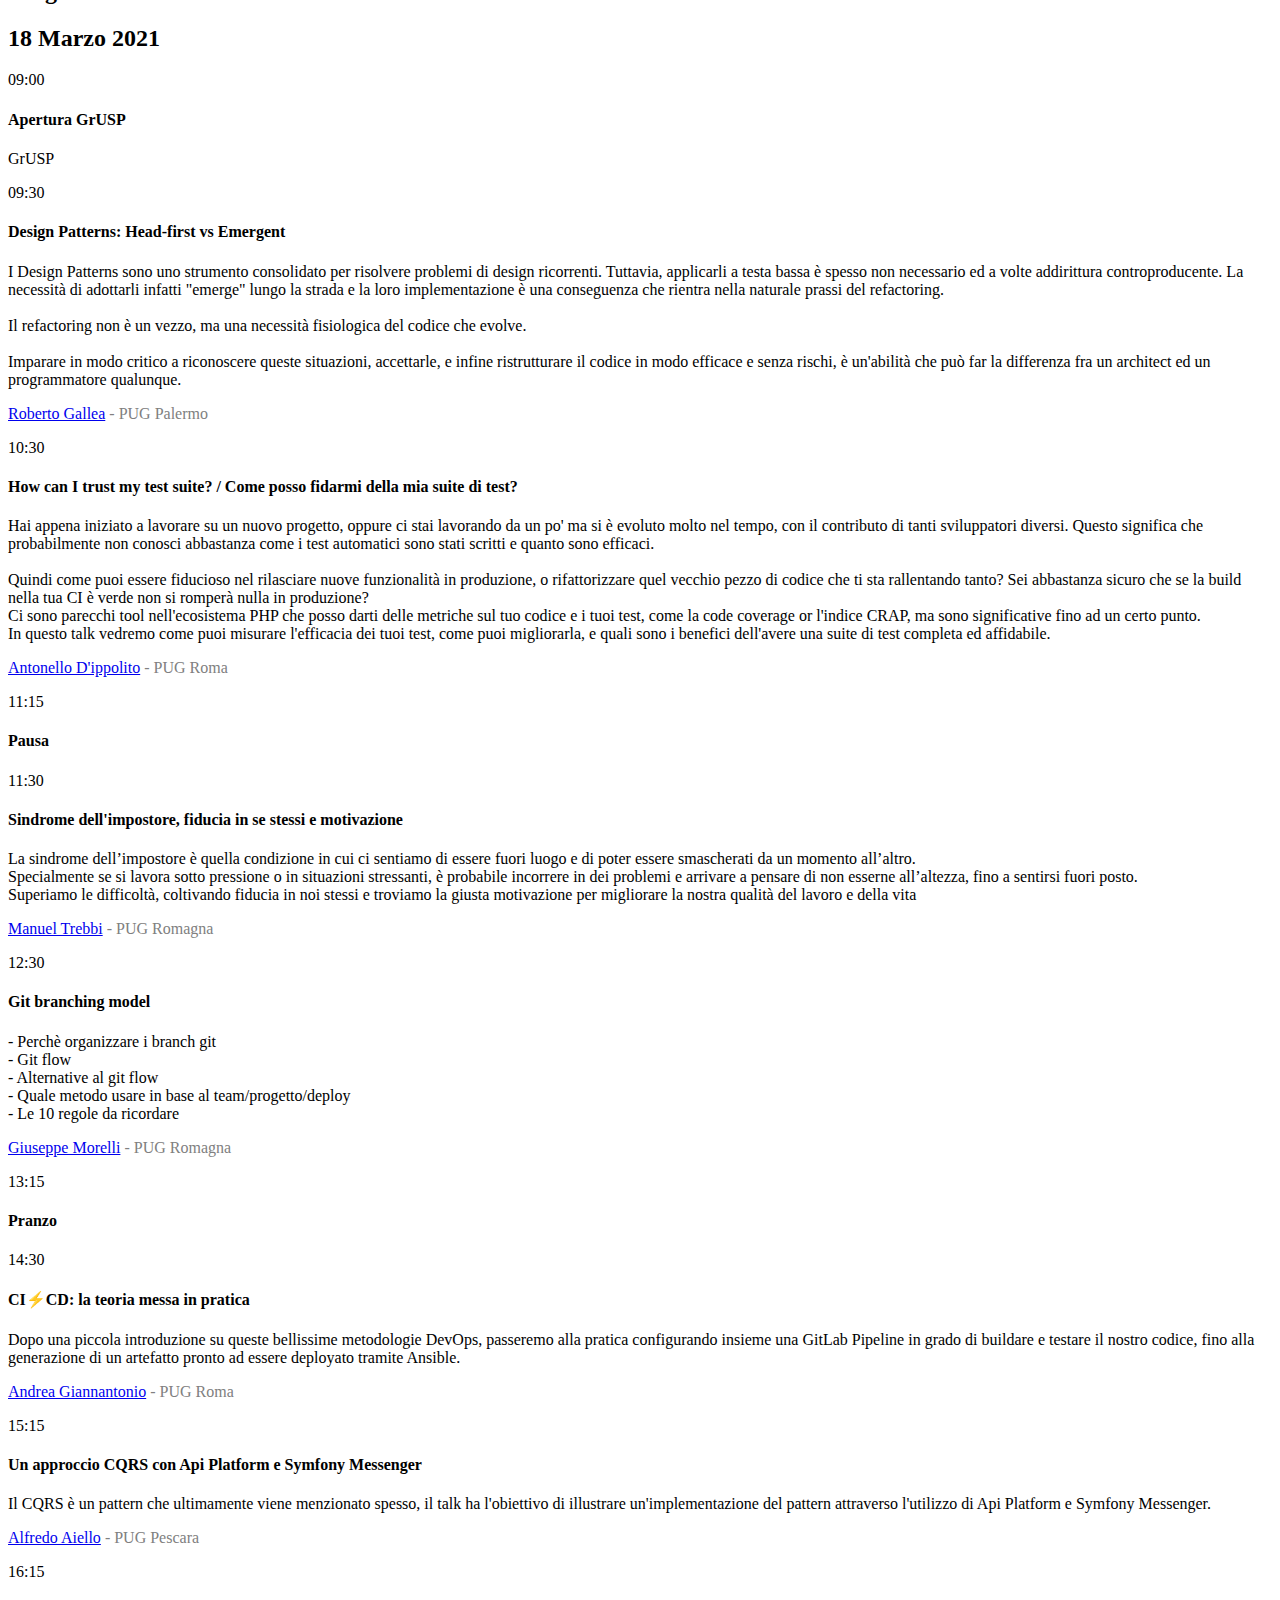
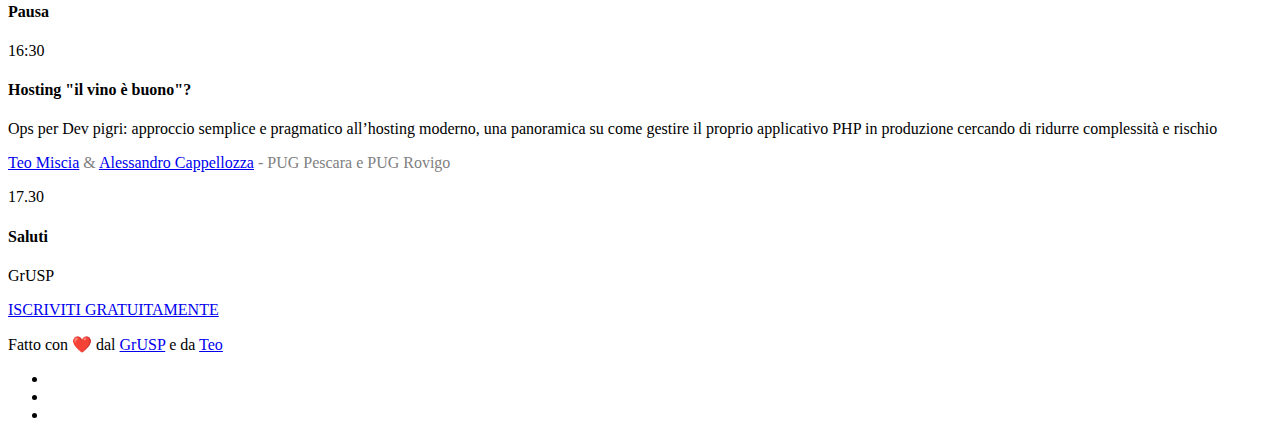
==== commit 2f8ede51: "Aggiornato talk eppak e dymor - Aggiornata bio Trebbi" ====
--- a/index.html
+++ b/index.html
@@ -22,7 +22,7 @@
 
   <meta name="description" content="phpday PUG Edition 2021 by GrUSP">
   <meta name="author" content="GrUSP - Teo Miscia">
-  <meta name="generator" content="Hugo 0.80.0" />
+  <meta name="generator" content="Hugo 0.81.0" />
   
   <!-- Mobile Specific Metas -->
   <meta name="format-detection" content="telephone=no">
@@ -159,7 +159,7 @@
         <div class="row">
             <div class="col-sm">
                 <div class="block wow fadeInRight text-center" data-wow-delay=".3s" data-wow-duration="500ms">
-                    <img src="images/grusp/PUG_Club.svg" style="max-height: 200px;"> 
+                    <img src="images/grusp/pug-club.png" style="max-height: 200px;"> 
                 </div>
             </div>
             <div class="col-sm">
@@ -350,7 +350,7 @@
             <div class="col-sm">
                 <div class="block wow fadeInLeft" data-wow-delay=".3s" data-wow-duration="500ms">
                     <h4>Manuel Trebbi</h4>
-                    <p style="color:black;">Appassionato di computer dalla prima elementare, ha iniziato il suo percorso come web developer a 18 anni. Per 5 anni parallelamente al lavoro da sviluppatore, ha organizzato eventi danzanti. Nel 2017 perde un piede in un incidente, la sua vita è ripartita da li, ha trovato la forza di alzarsi e di sfidare sè stesso, raggiungendo i podi nazionali nell’atletica paralitica. Dal 2018 è anche responsabile regionale delle marche della Youable onlus, aiuta le persone con ridotte capacità motorie ad avere gli ausili per fare sport e per la vita quotidiana. Attualmente lavora come Frontend Developer e facilitatore di processi presso l'azienda Innoteam di Alex Pagnoni per i brand KloudOps, Team Scaling e Axelerant. Manuel è una persona a cui piace alzarsi con il piede giusto :)</p>
+                    <p style="color:black;">Appassionato di computer dalla prima elementare, ha iniziato il suo percorso come web developer a 18 anni. Per 5 anni parallelamente al lavoro da sviluppatore, ha organizzato eventi danzanti. Nel 2017 perde un piede in un incidente, la sua vita è ripartita da li, ha trovato la forza di alzarsi e di sfidare sè stesso, raggiungendo i podi nazionali nell’atletica paralimpica. Dal 2018 è anche responsabile regionale delle marche della Youable onlus, aiuta le persone con ridotte capacità motorie ad avere gli ausili per fare sport e per la vita quotidiana. Attualmente lavora come Frontend Developer e facilitatore di processi presso l'azienda Innoteam di Alex Pagnoni per i brand KloudOps, Team Scaling e Axelerant. Manuel è una persona a cui piace alzarsi con il piede giusto :)</p>
                 </div>
             </div>
         </div>
@@ -603,8 +603,8 @@
                     </div>
                     <div class="col-sm">
                         <div class="block wow fadeInLeft" data-wow-delay=".3s" data-wow-duration="500ms">
-                            <h4>Surprise</h4>
-                            <p style="color:black;"></p>
+                            <h4>Hosting &#34;il vino è buono&#34;?</h4>
+                            <p style="color:black;">Ops per Dev pigri: approccio semplice e pragmatico all’hosting moderno, una panoramica su come gestire il proprio applicativo PHP in produzione cercando di ridurre complessità e rischio</p>
                             <p style="color:gray;"><a href='https://twitter.com/' target='_blank'>Teo Miscia</a> & <a href='https://twitter.com/' target='_blank'>Alessandro Cappellozza</a> - PUG Pescara e PUG Rovigo</p>
                         </div>
                     </div>
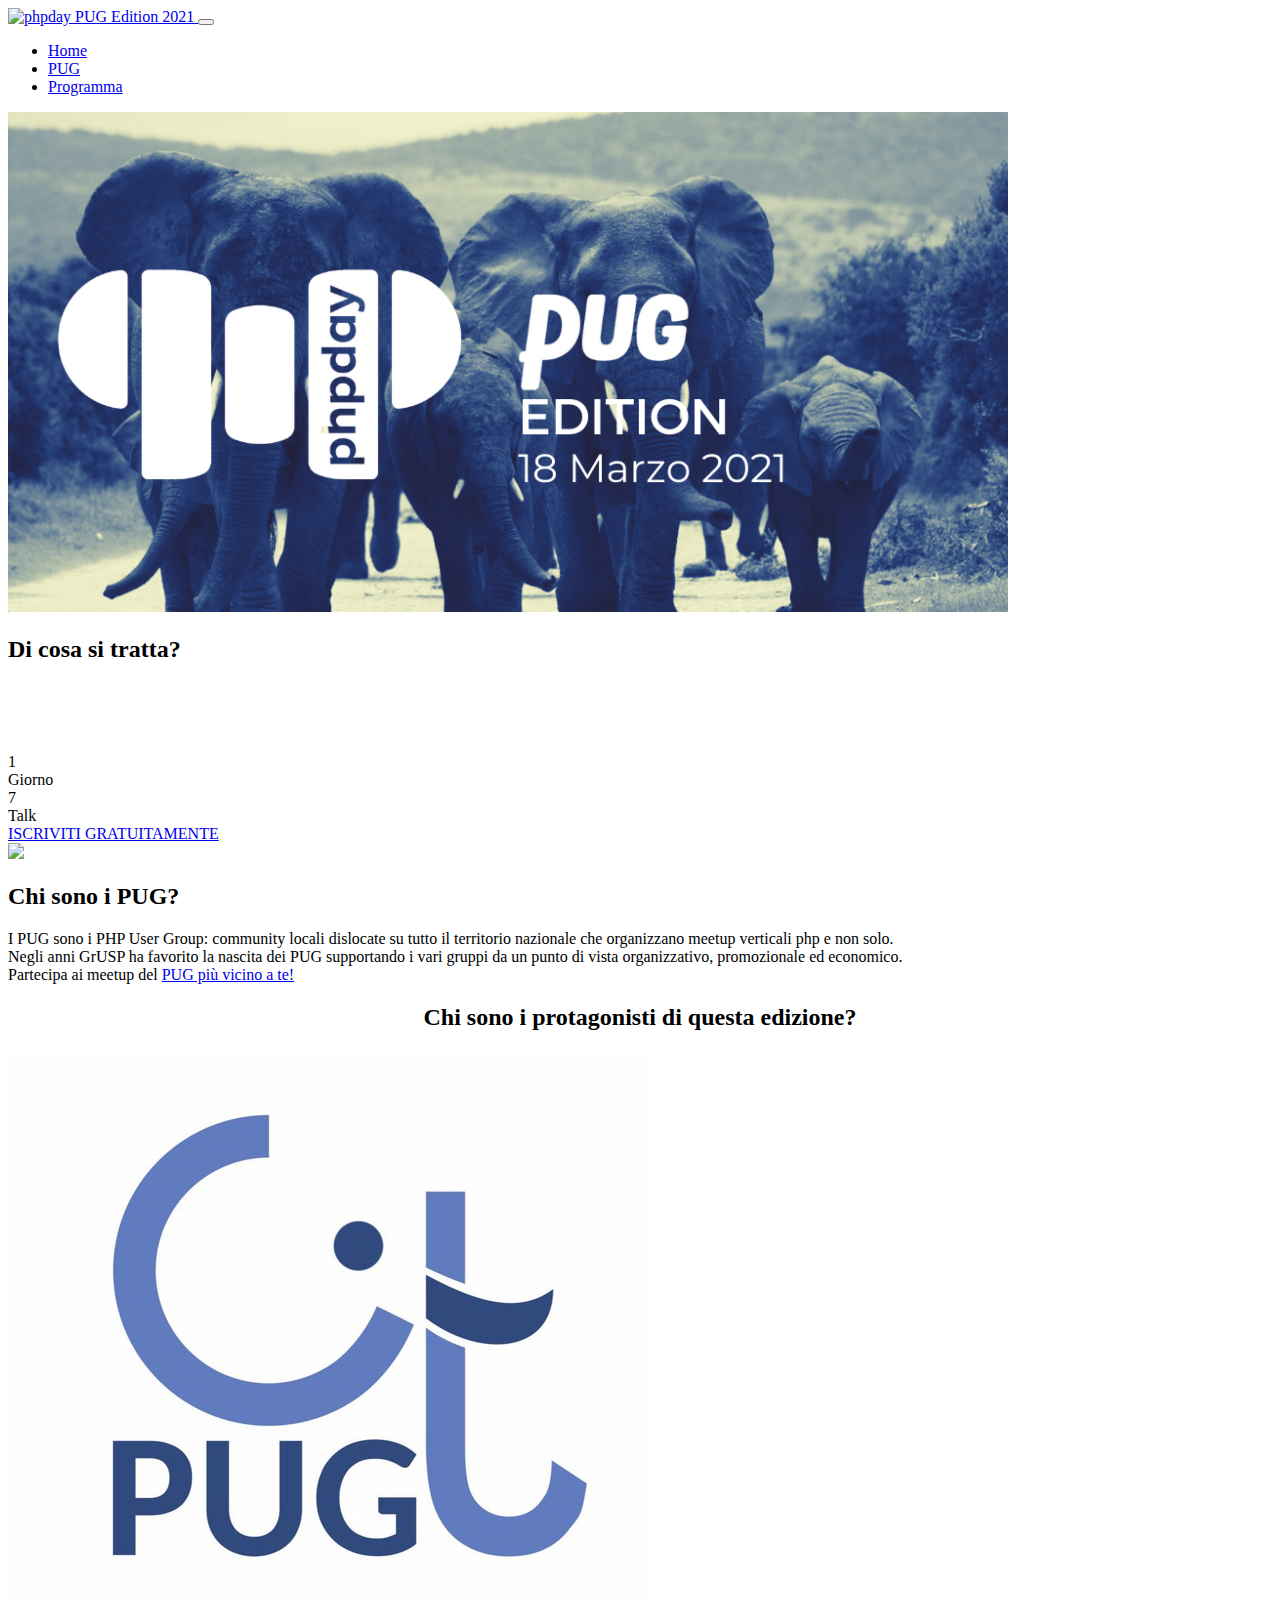
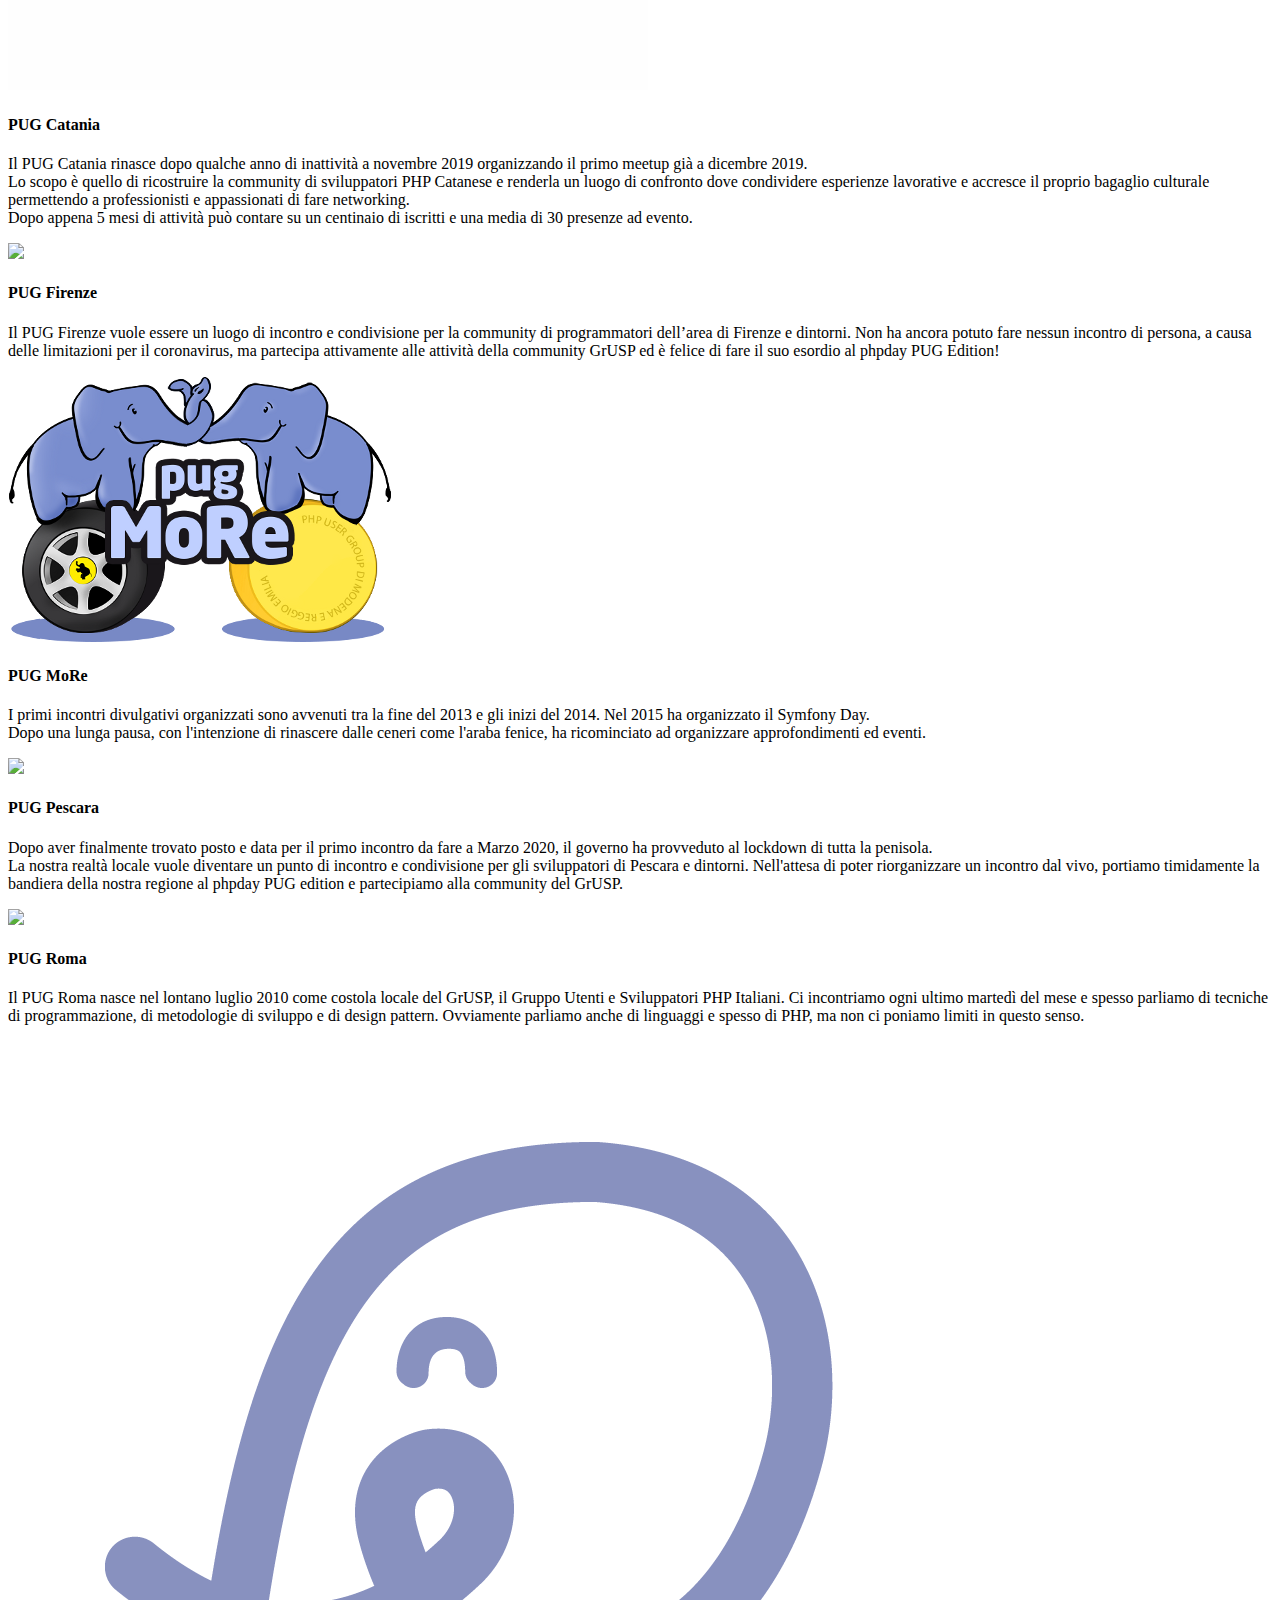
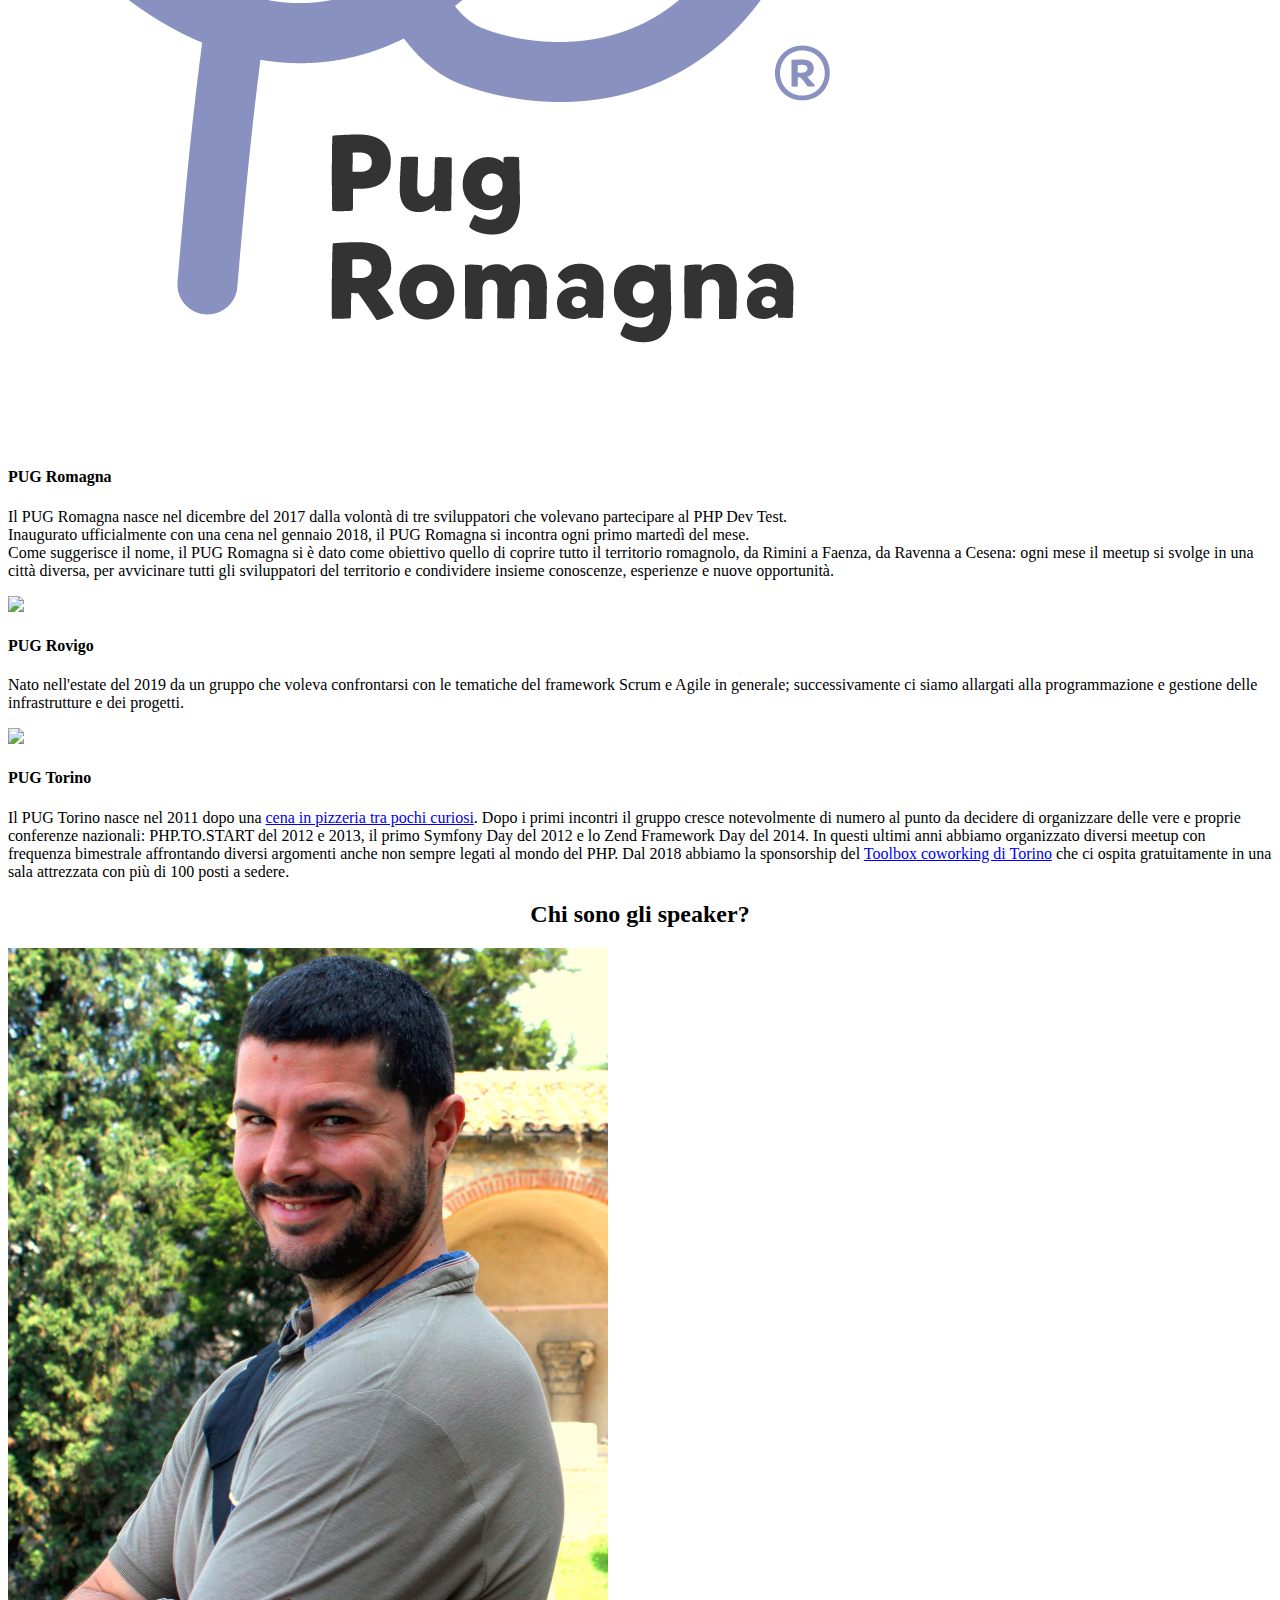
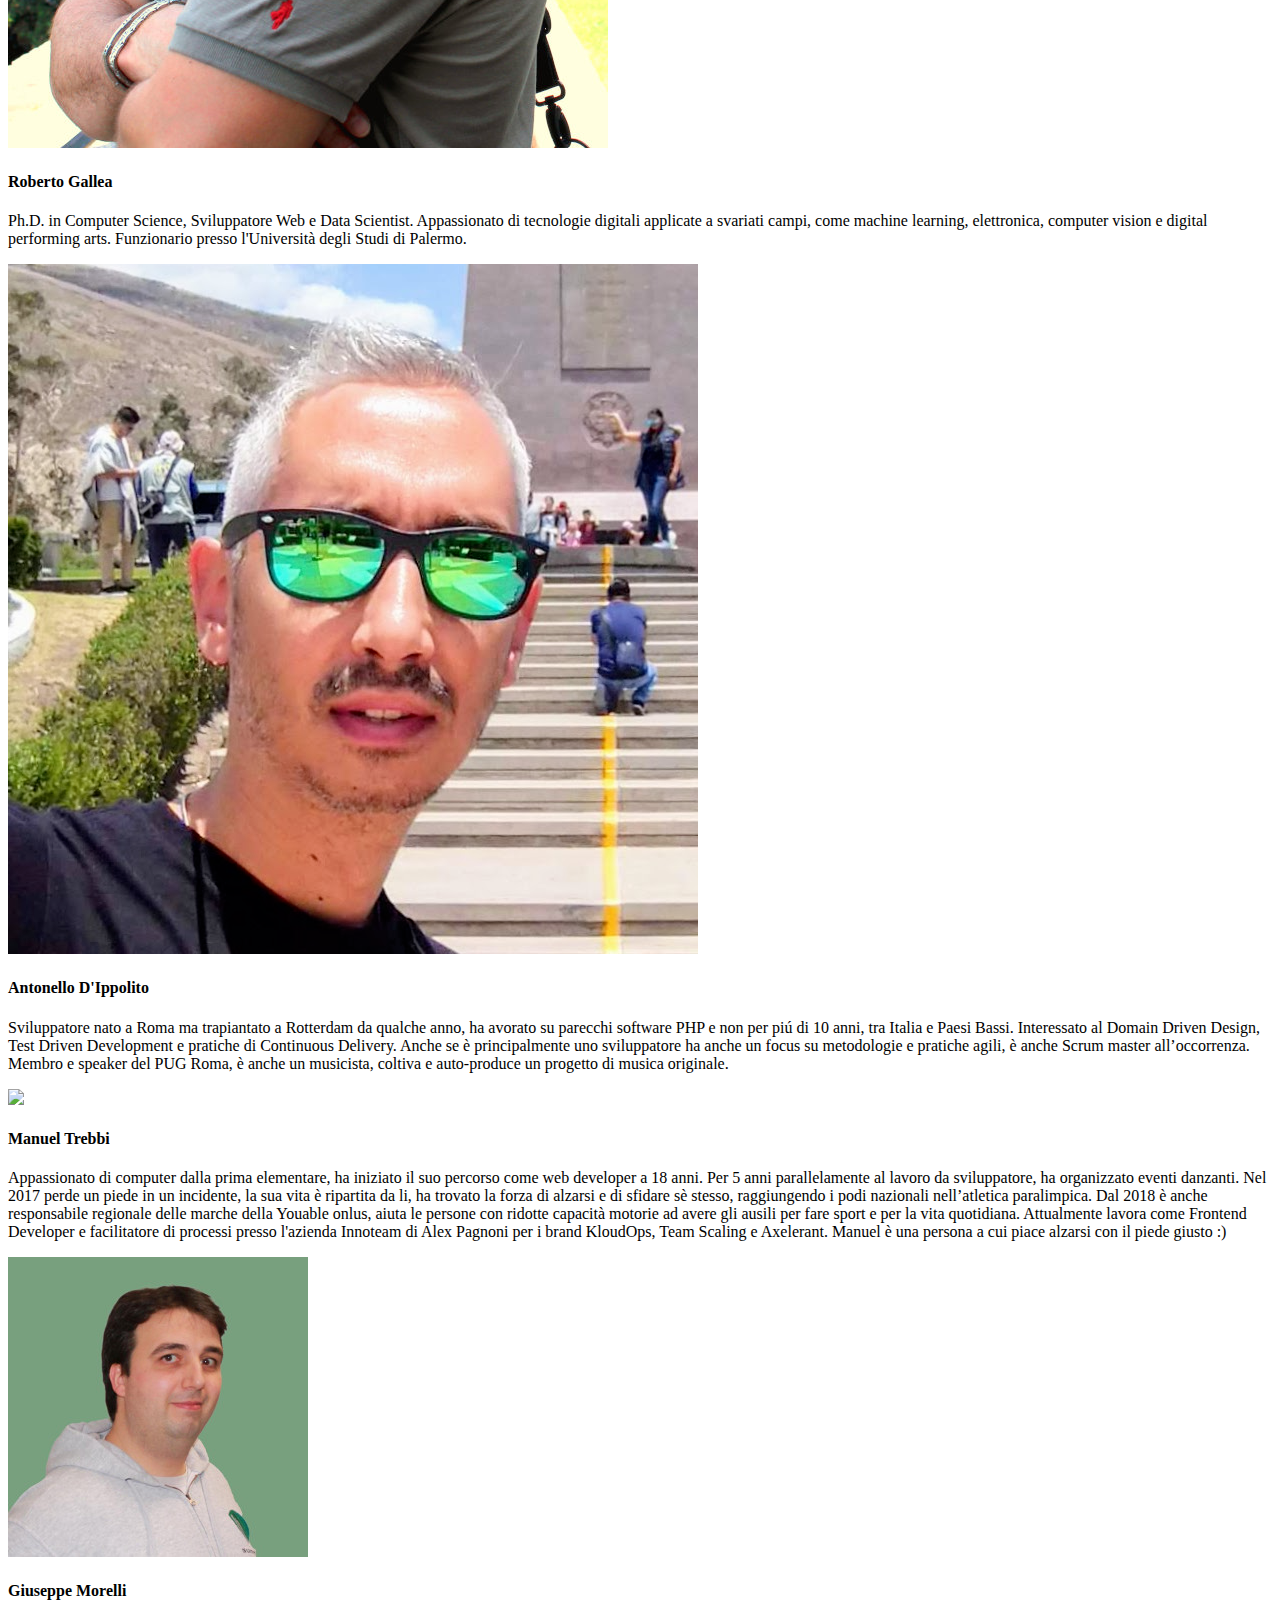
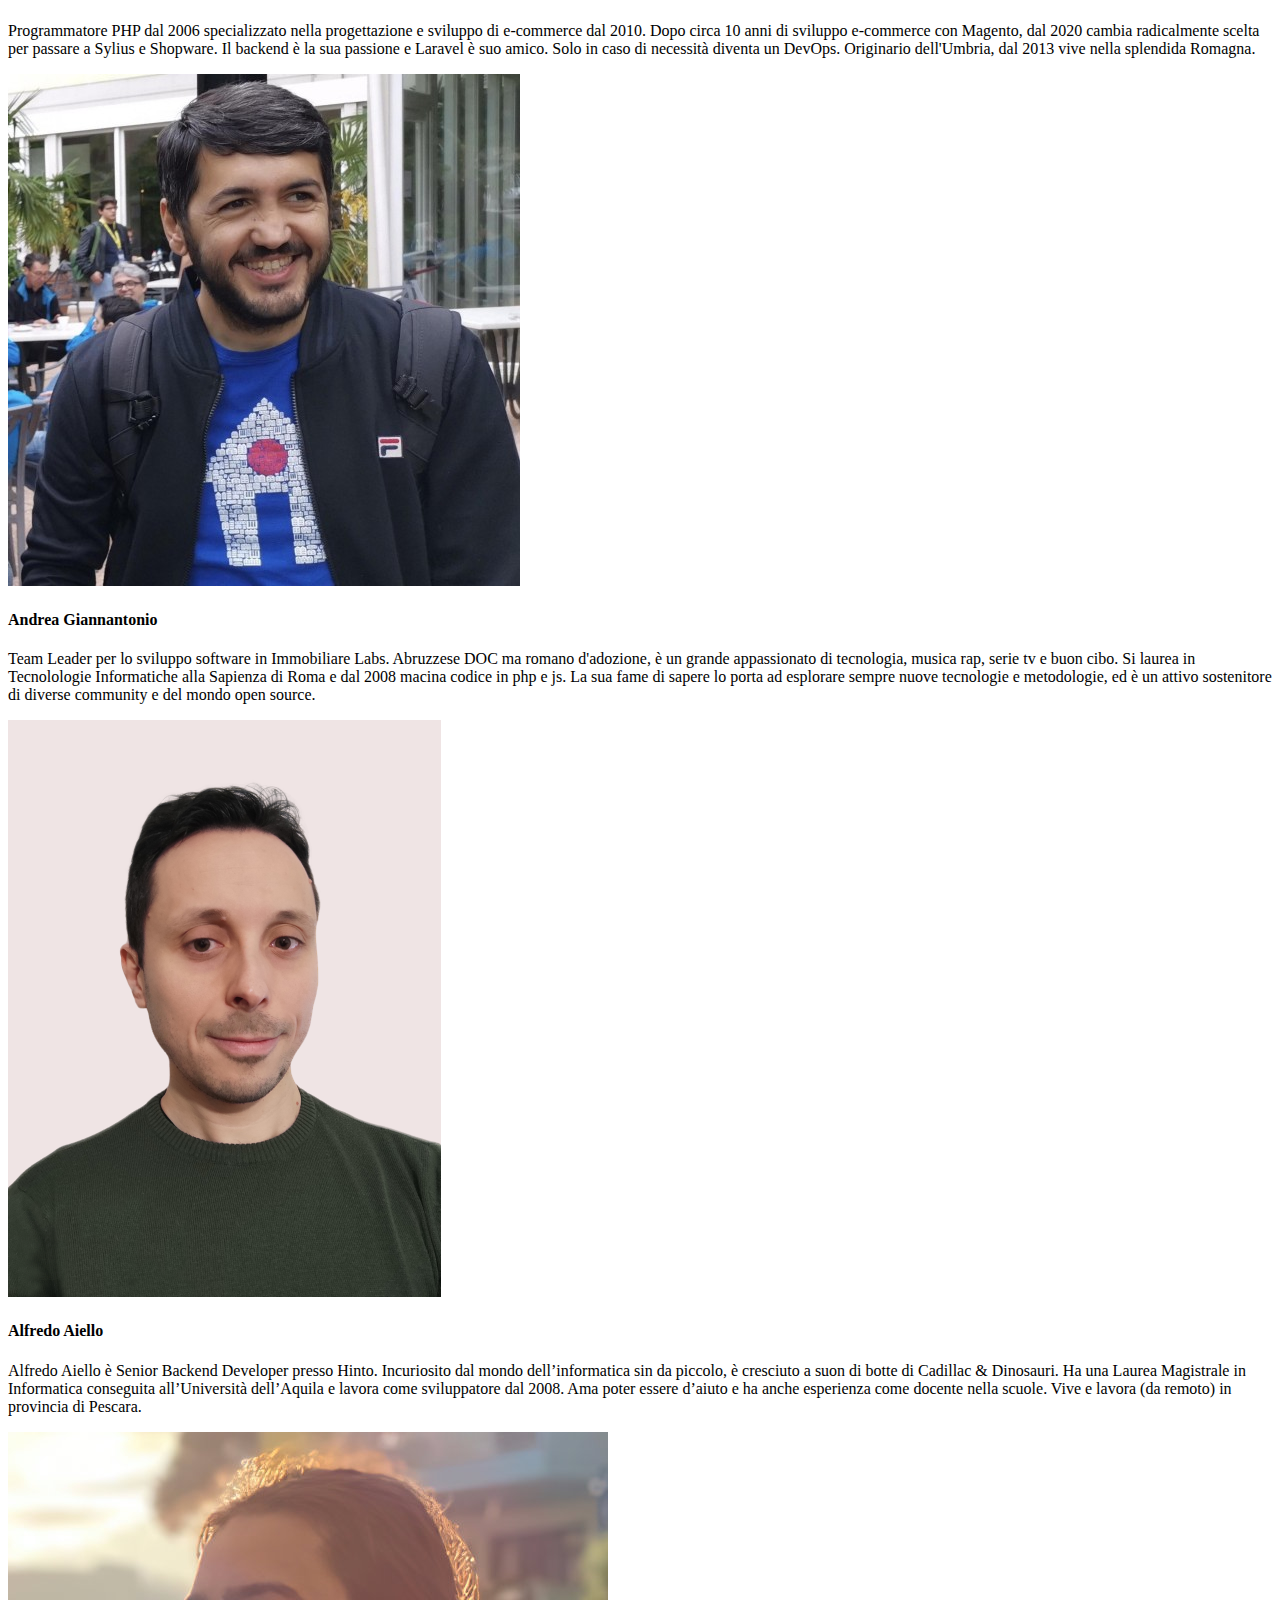
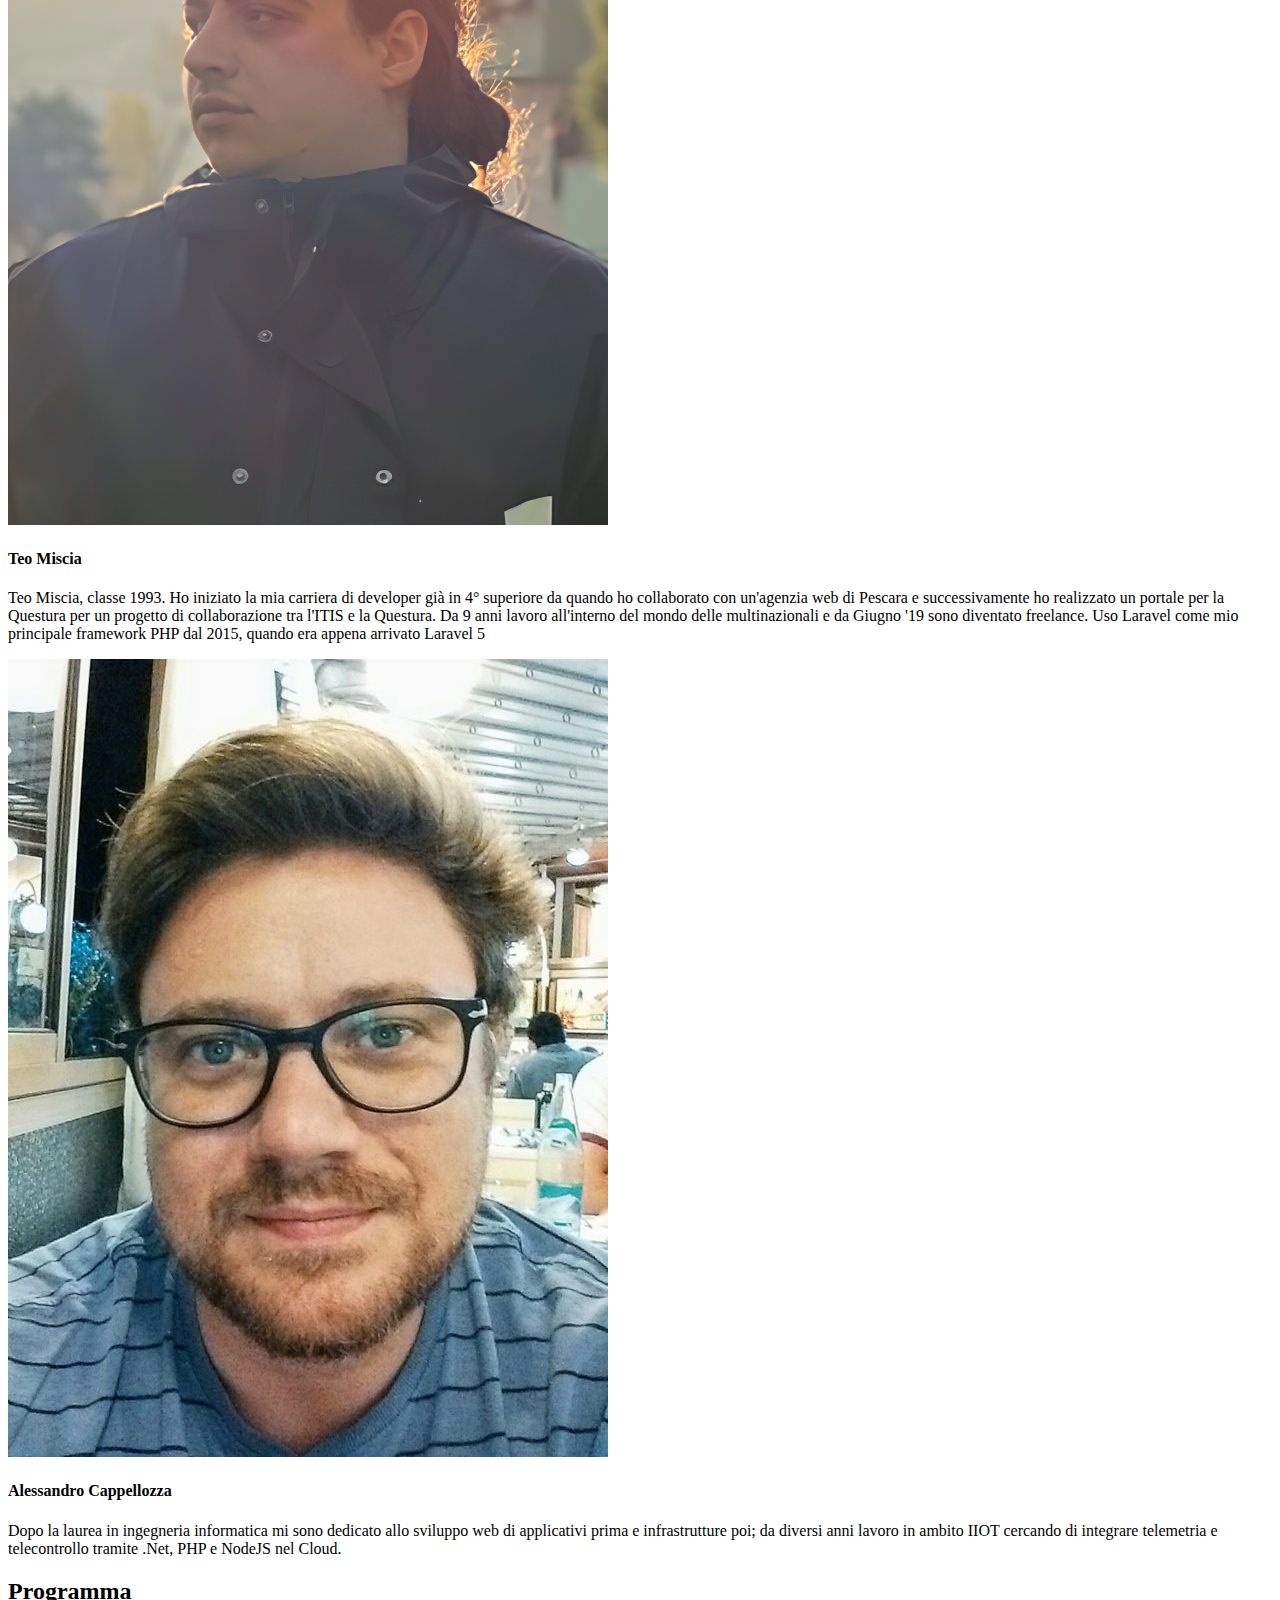
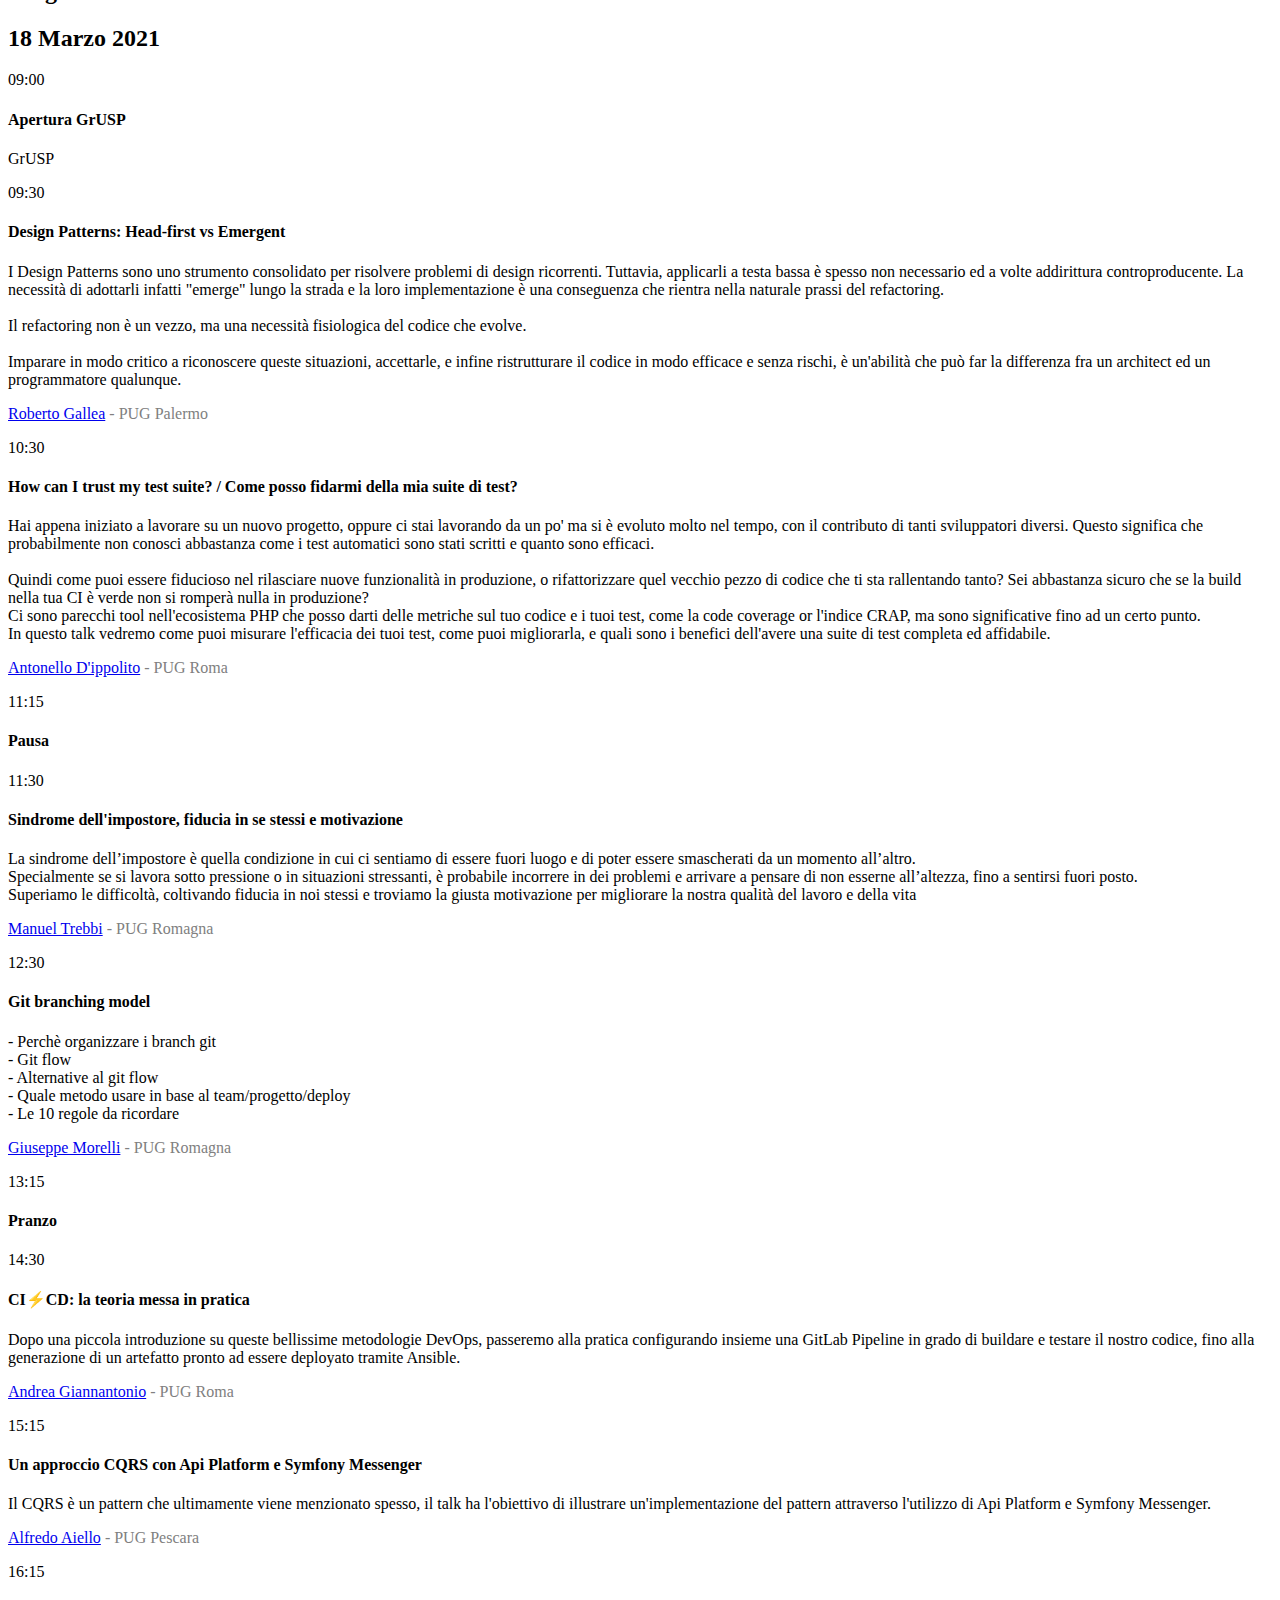
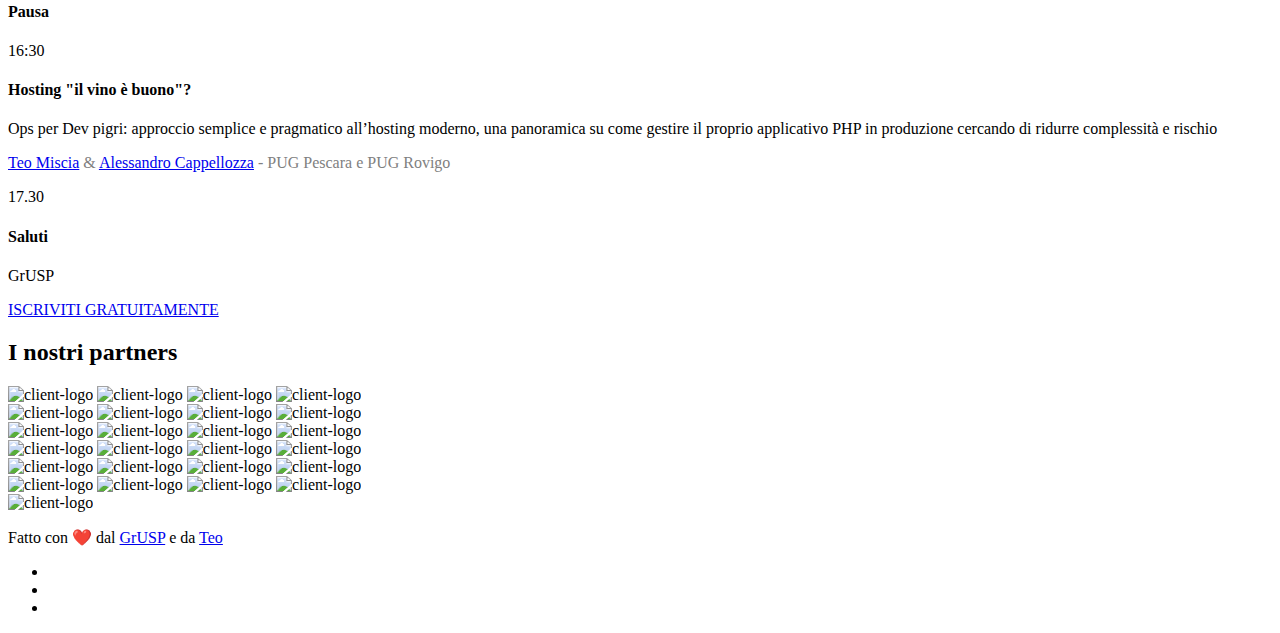
==== commit d2a197ac: "Ripristino partner" ====
--- a/index.html
+++ b/index.html
@@ -159,7 +159,7 @@
         <div class="row">
             <div class="col-sm">
                 <div class="block wow fadeInRight text-center" data-wow-delay=".3s" data-wow-duration="500ms">
-                    <img src="images/grusp/pug-club.png" style="max-height: 200px;"> 
+                    <img src="images/grusp/PUG_icon.png" style="max-height: 200px;"> 
                 </div>
             </div>
             <div class="col-sm">
@@ -648,6 +648,122 @@
     </div>
 </section>
 <!-- Call To Action Section End -->
+
+
+
+<!-- Client Section Start -->
+<section id="clients">
+    <div class="container">
+        <div class="row">
+            <div class="col-md-12">
+                <h2 class="subtitle text-center wow fadeInUp animated" data-wow-duration="500ms" data-wow-delay=".3s">I nostri partners</h2>
+                
+                <div id="clients-logo" class="clients-logo-slider">
+                    
+                    <img class="img-fluid mx-3" src="https://pug.phpday.it/images/partner/womenximpact.jpg" alt="client-logo">
+                    
+                    <img class="img-fluid mx-3" src="https://pug.phpday.it/images/partner/AWS_catania.jpg" alt="client-logo">
+                    
+                    <img class="img-fluid mx-3" src="https://pug.phpday.it/images/partner/devmy.jpg" alt="client-logo">
+                    
+                    <img class="img-fluid mx-3" src="https://pug.phpday.it/images/partner/django-girls-italy.png" alt="client-logo">
+                    
+                </div>
+            </div>
+        </div>
+        
+        <div class="row">
+            <div class="col-md-12">
+                <div id="clients-logo" class="clients-logo-slider">
+                    
+                    <img class="img-fluid mx-3" src="https://pug.phpday.it/images/partner/fevr.jpg" alt="client-logo">
+                    
+                    <img class="img-fluid mx-3" src="https://pug.phpday.it/images/partner/FrontendersTicino.png" alt="client-logo">
+                    
+                    <img class="img-fluid mx-3" src="https://pug.phpday.it/images/partner/gdg_pisa.jpg" alt="client-logo">
+                    
+                    <img class="img-fluid mx-3" src="https://pug.phpday.it/images/partner/gdg_venezia.jpg" alt="client-logo">
+                    
+                </div>
+            </div>
+        </div>
+            
+        <div class="row">
+            <div class="col-md-12">
+                <div id="clients-logo" class="clients-logo-slider2">
+                    
+                    <img class="img-fluid mx-3" src="https://pug.phpday.it/images/partner/gdg-campobasso.jpg" alt="client-logo">
+                    
+                    <img class="img-fluid mx-3" src="https://pug.phpday.it/images/partner/GDG-Trento.jpg" alt="client-logo">
+                    
+                    <img class="img-fluid mx-3" src="https://pug.phpday.it/images/partner/gdg-vda.jpg" alt="client-logo">
+                    
+                    <img class="img-fluid mx-3" src="https://pug.phpday.it/images/partner/gitbar.png" alt="client-logo">
+                    
+                </div>
+            </div>
+        </div>
+        
+        <div class="row">
+            <div class="col-md-12">
+                <div id="clients-logo" class="clients-logo-slider3">
+                    
+                    <img class="img-fluid mx-3" src="https://pug.phpday.it/images/partner/js_rome.png" alt="client-logo">
+                    
+                    <img class="img-fluid mx-3" src="https://pug.phpday.it/images/partner/laravelitalia.png" alt="client-logo">
+                    
+                    <img class="img-fluid mx-3" src="https://pug.phpday.it/images/partner/mug.png" alt="client-logo">
+                    
+                    <img class="img-fluid mx-3" src="https://pug.phpday.it/images/partner/programmersinpadua.png" alt="client-logo">
+                    
+                </div>
+            </div>
+        </div>
+        
+        <div class="row">
+            <div class="col-md-12">
+                <div id="clients-logo" class="clients-logo-slider4">
+                    
+                    <img class="img-fluid mx-3" src="https://pug.phpday.it/images/partner/rladiesItaly.jpg" alt="client-logo">
+                    
+                    <img class="img-fluid mx-3" src="https://pug.phpday.it/images/partner/shetech.jpg" alt="client-logo">
+                    
+                    <img class="img-fluid mx-3" src="https://pug.phpday.it/images/partner/thecommunitiesbay.jpg" alt="client-logo">
+                    
+                    <img class="img-fluid mx-3" src="https://pug.phpday.it/images/partner/webmarketingfestival.png" alt="client-logo">
+                    
+                </div>
+            </div>
+        </div>
+        
+        <div class="row">
+            <div class="col-md-12">
+                <div id="clients-logo" class="clients-logo-slider5">
+                    
+                    <img class="img-fluid mx-3" src="https://pug.phpday.it/images/grusp/pugTorino.svg" alt="client-logo">
+                    
+                    <img class="img-fluid mx-3" src="https://pug.phpday.it/images/grusp/pug-rovigo.png" alt="client-logo">
+                    
+                    <img class="img-fluid mx-3" src="https://pug.phpday.it/images/grusp/pug-roma.png" alt="client-logo">
+                    
+                    <img class="img-fluid mx-3" src="https://pug.phpday.it/images/grusp/pug-milano.png" alt="client-logo">
+                    
+                </div>
+            </div>
+        </div>
+        
+        <div class="row">
+            <div class="col-md-12">
+                <div id="clients-logo" class="clients-logo-slider6">
+                    
+                    <img class="img-fluid mx-3" src="https://pug.phpday.it/images/partner/pug_cagliari.jpeg" alt="client-logo">
+                    
+                </div>
+            </div>
+        </div>
+    </div>
+</section>
+<!-- Client Section End -->
 
 
 <!-- Footer Section Start -->
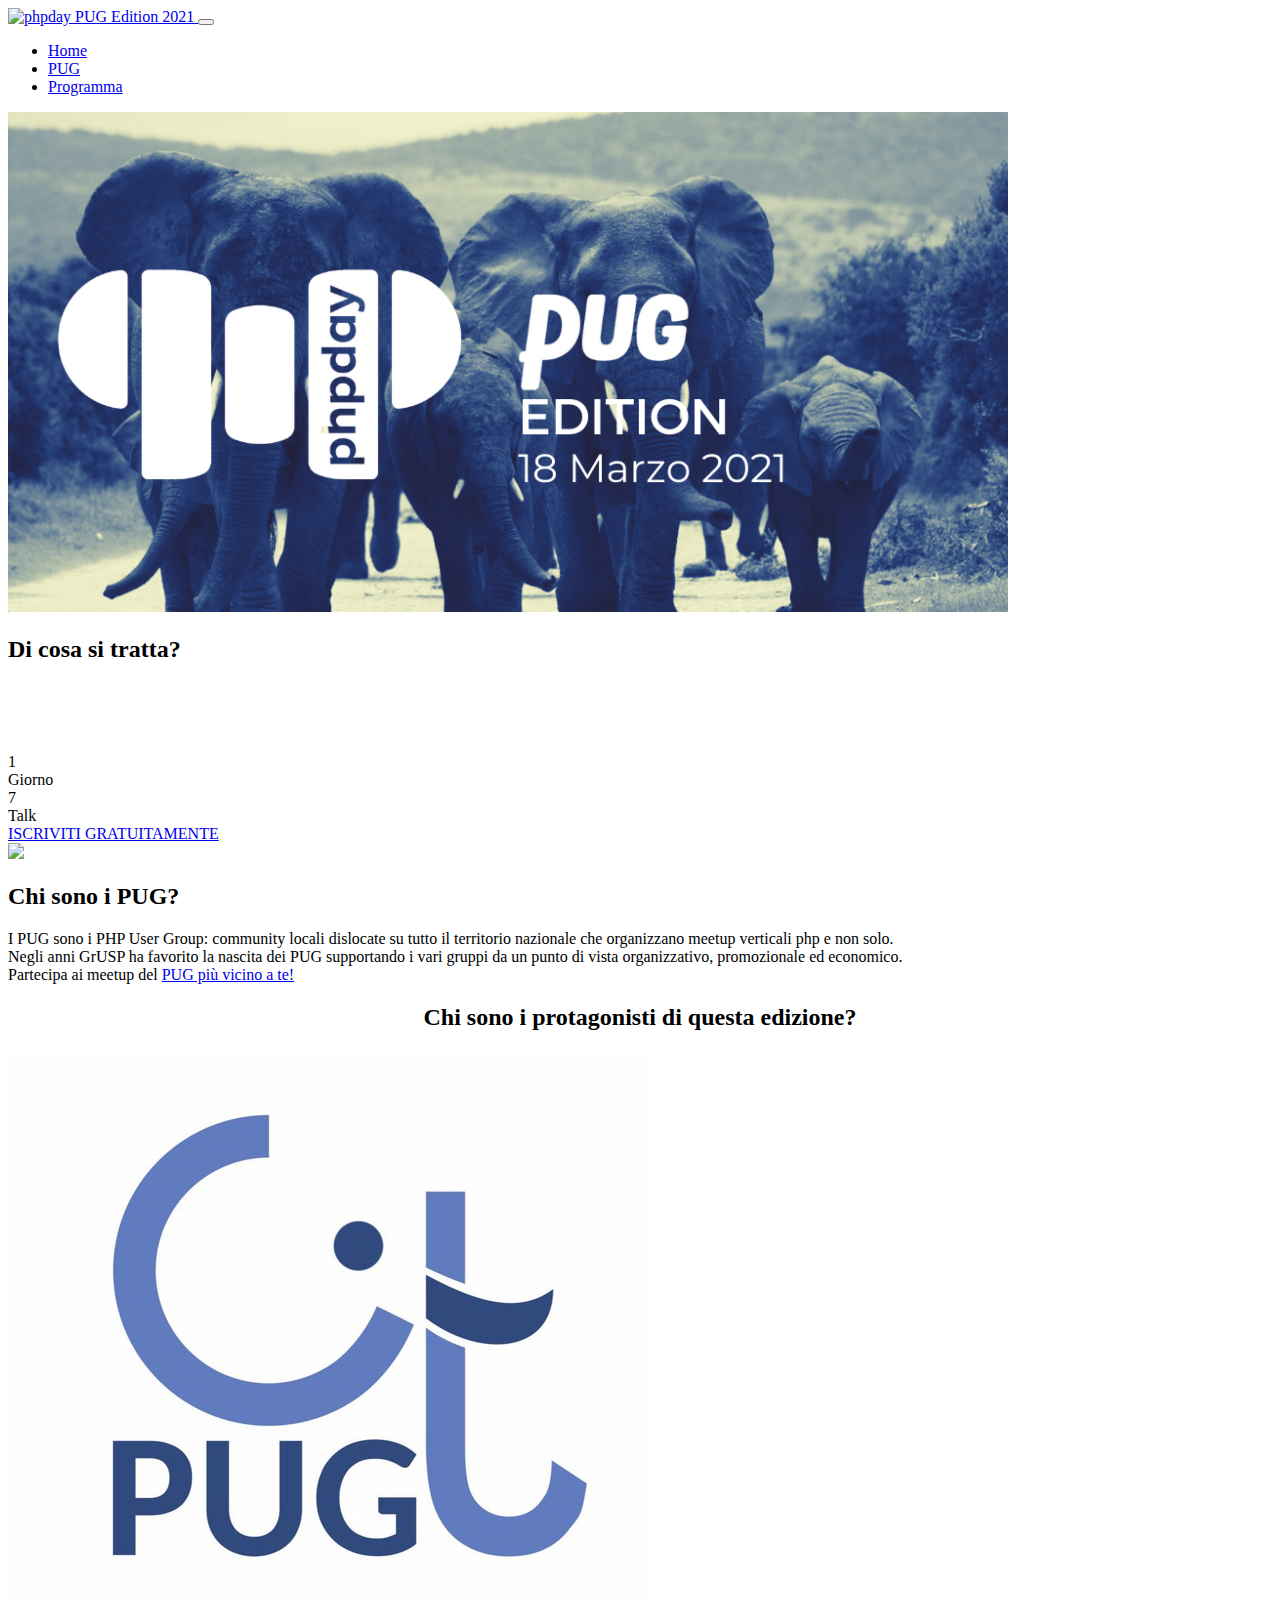
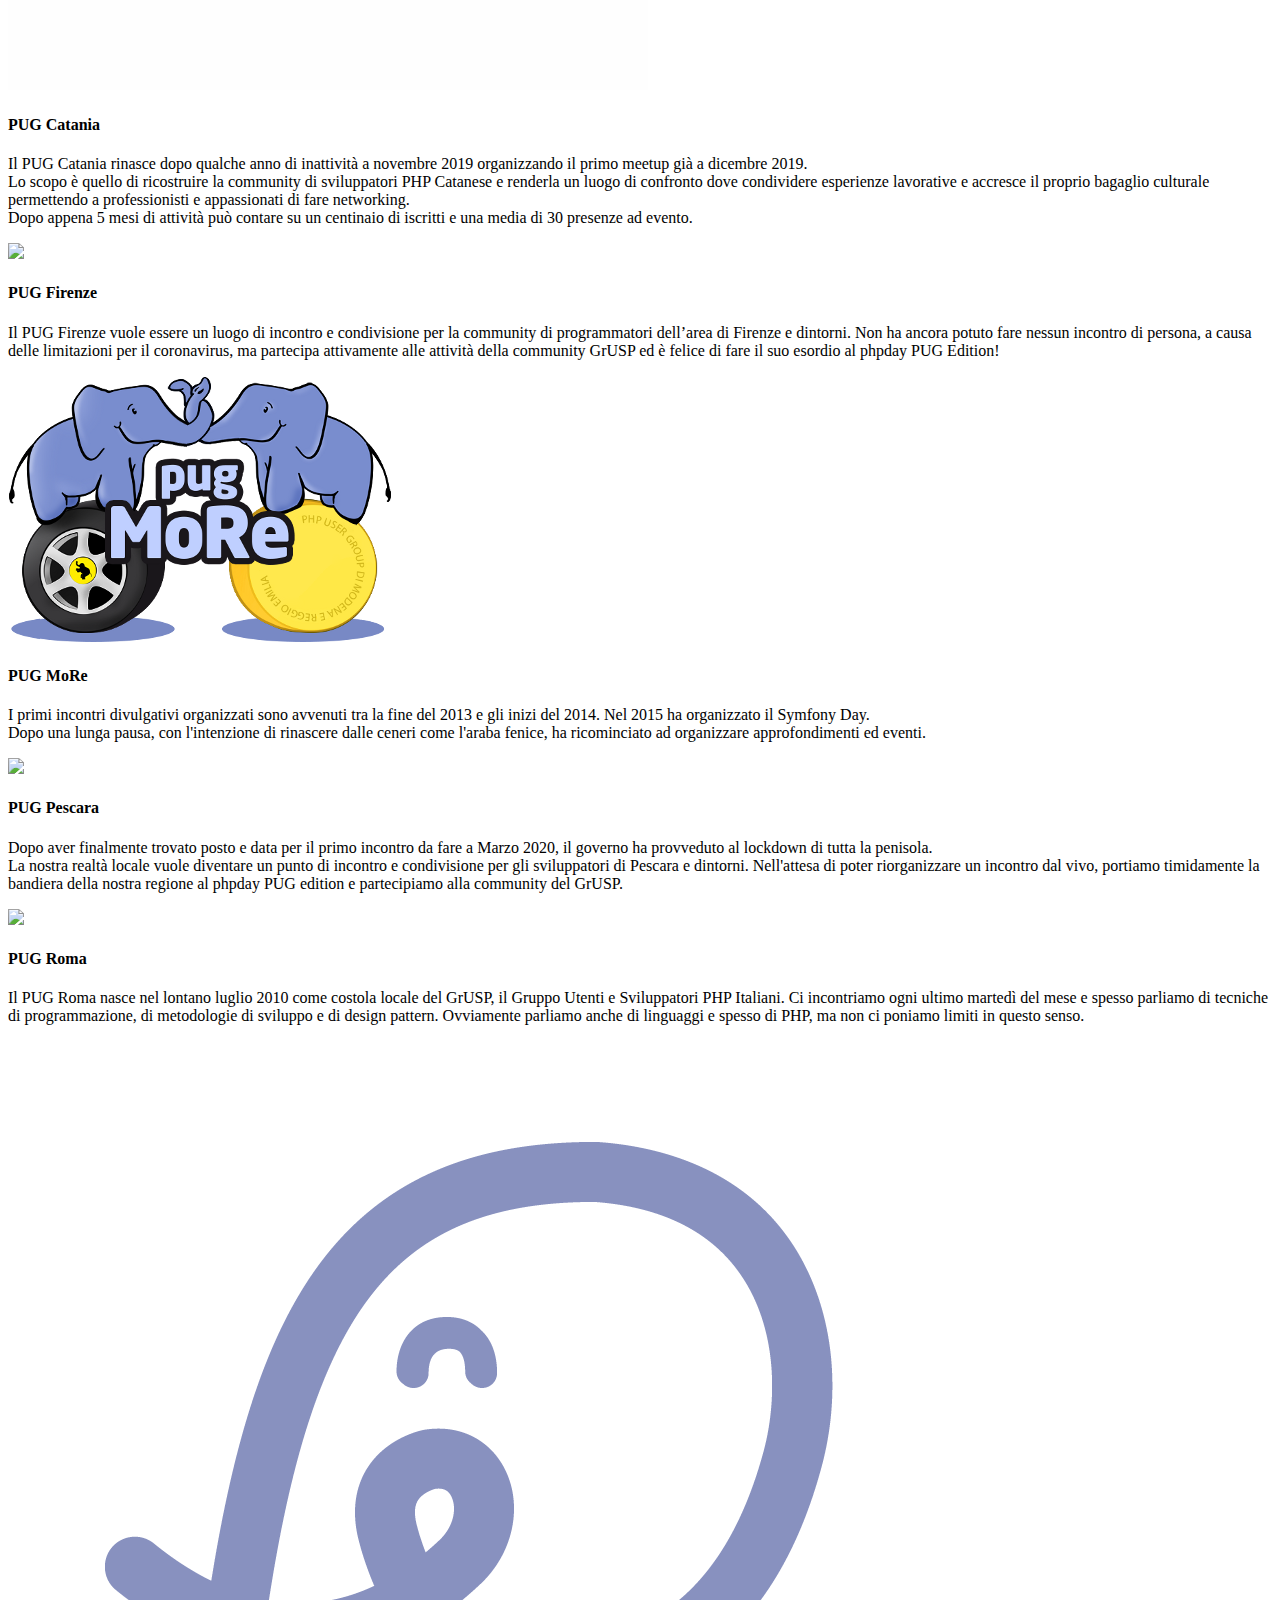
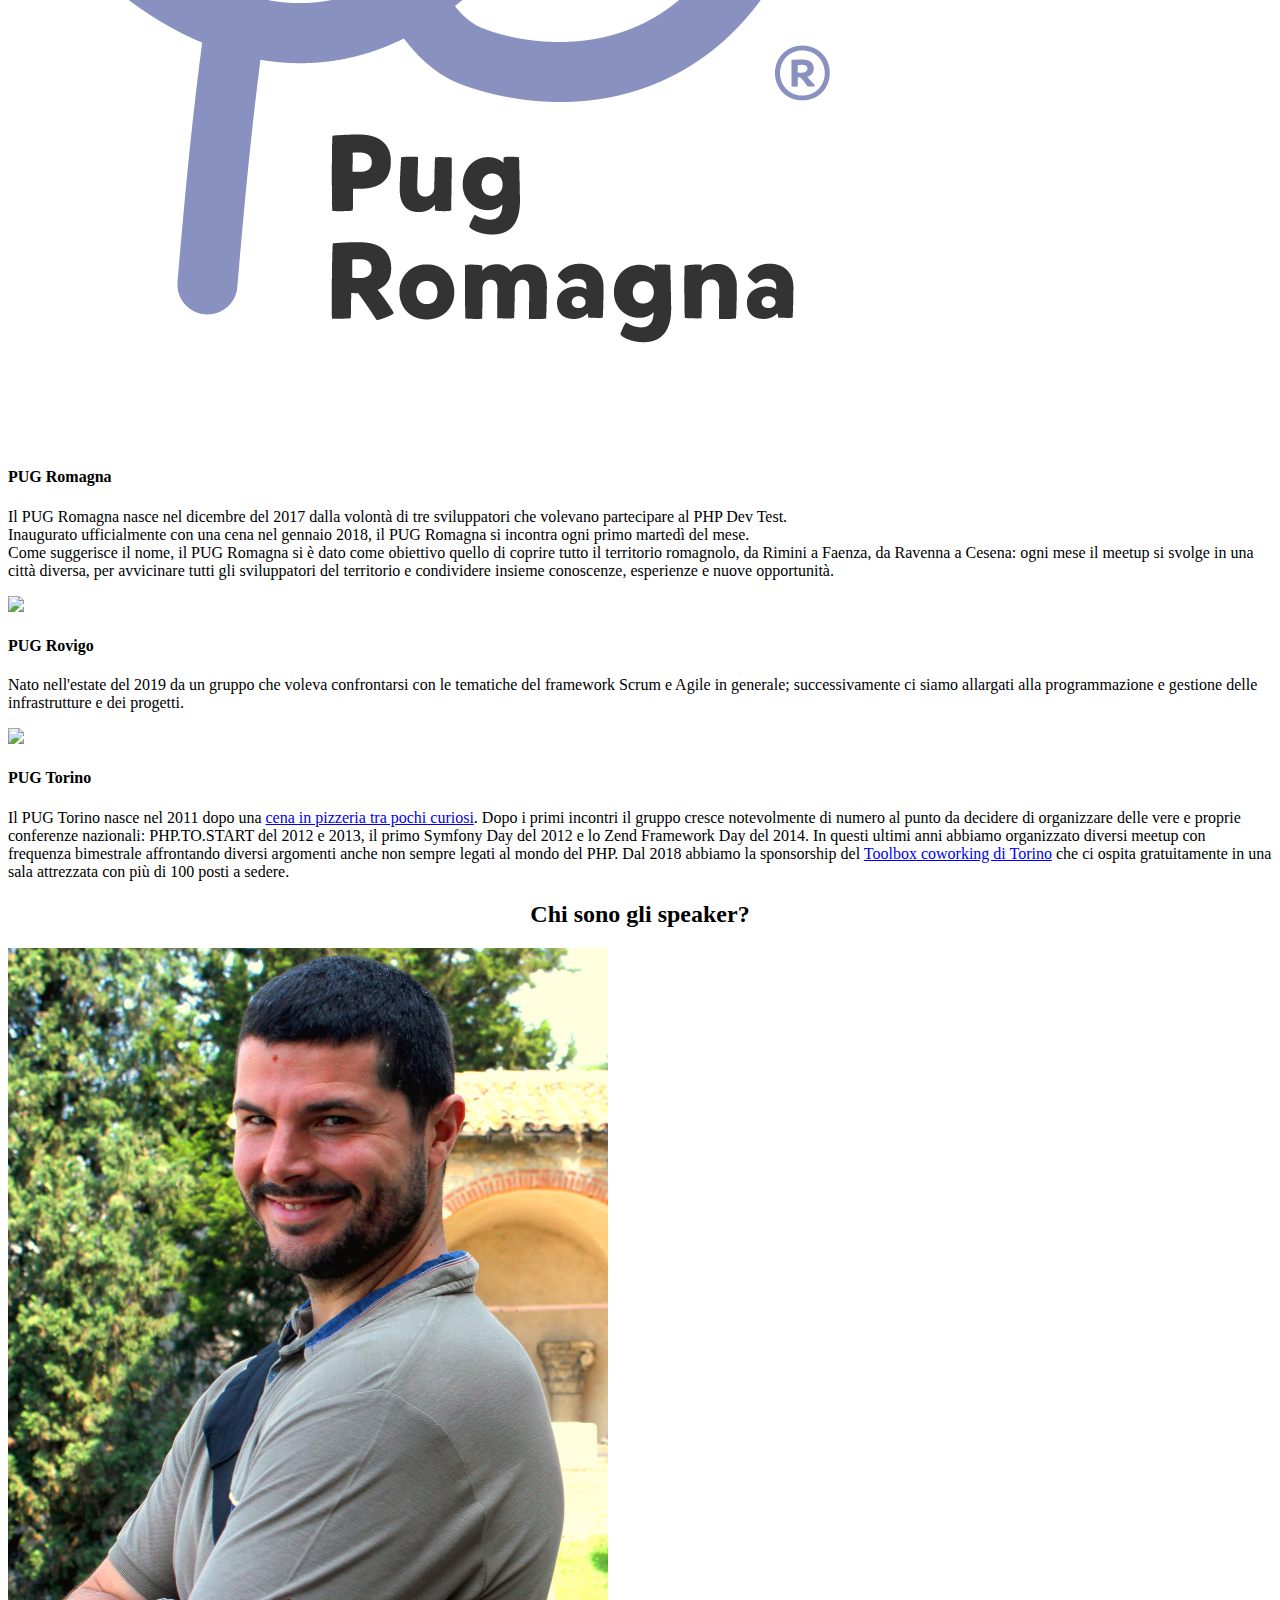
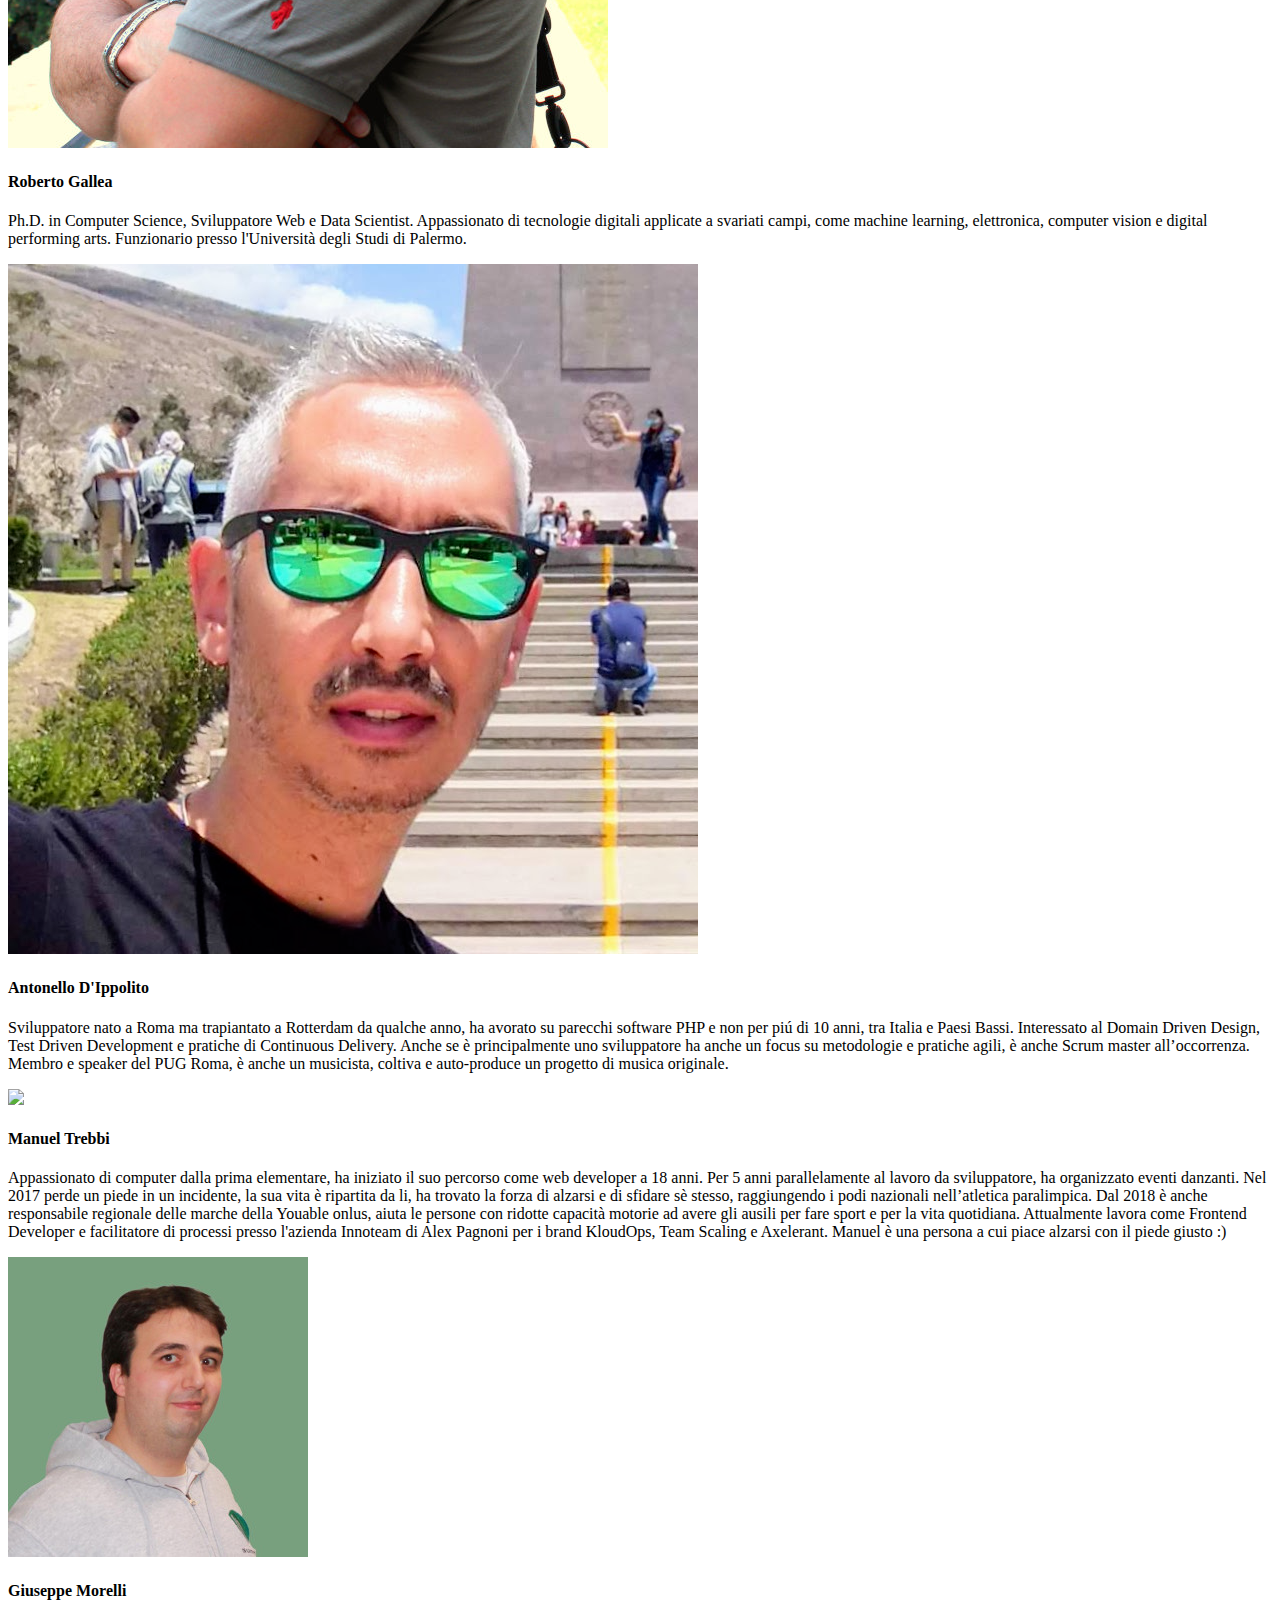
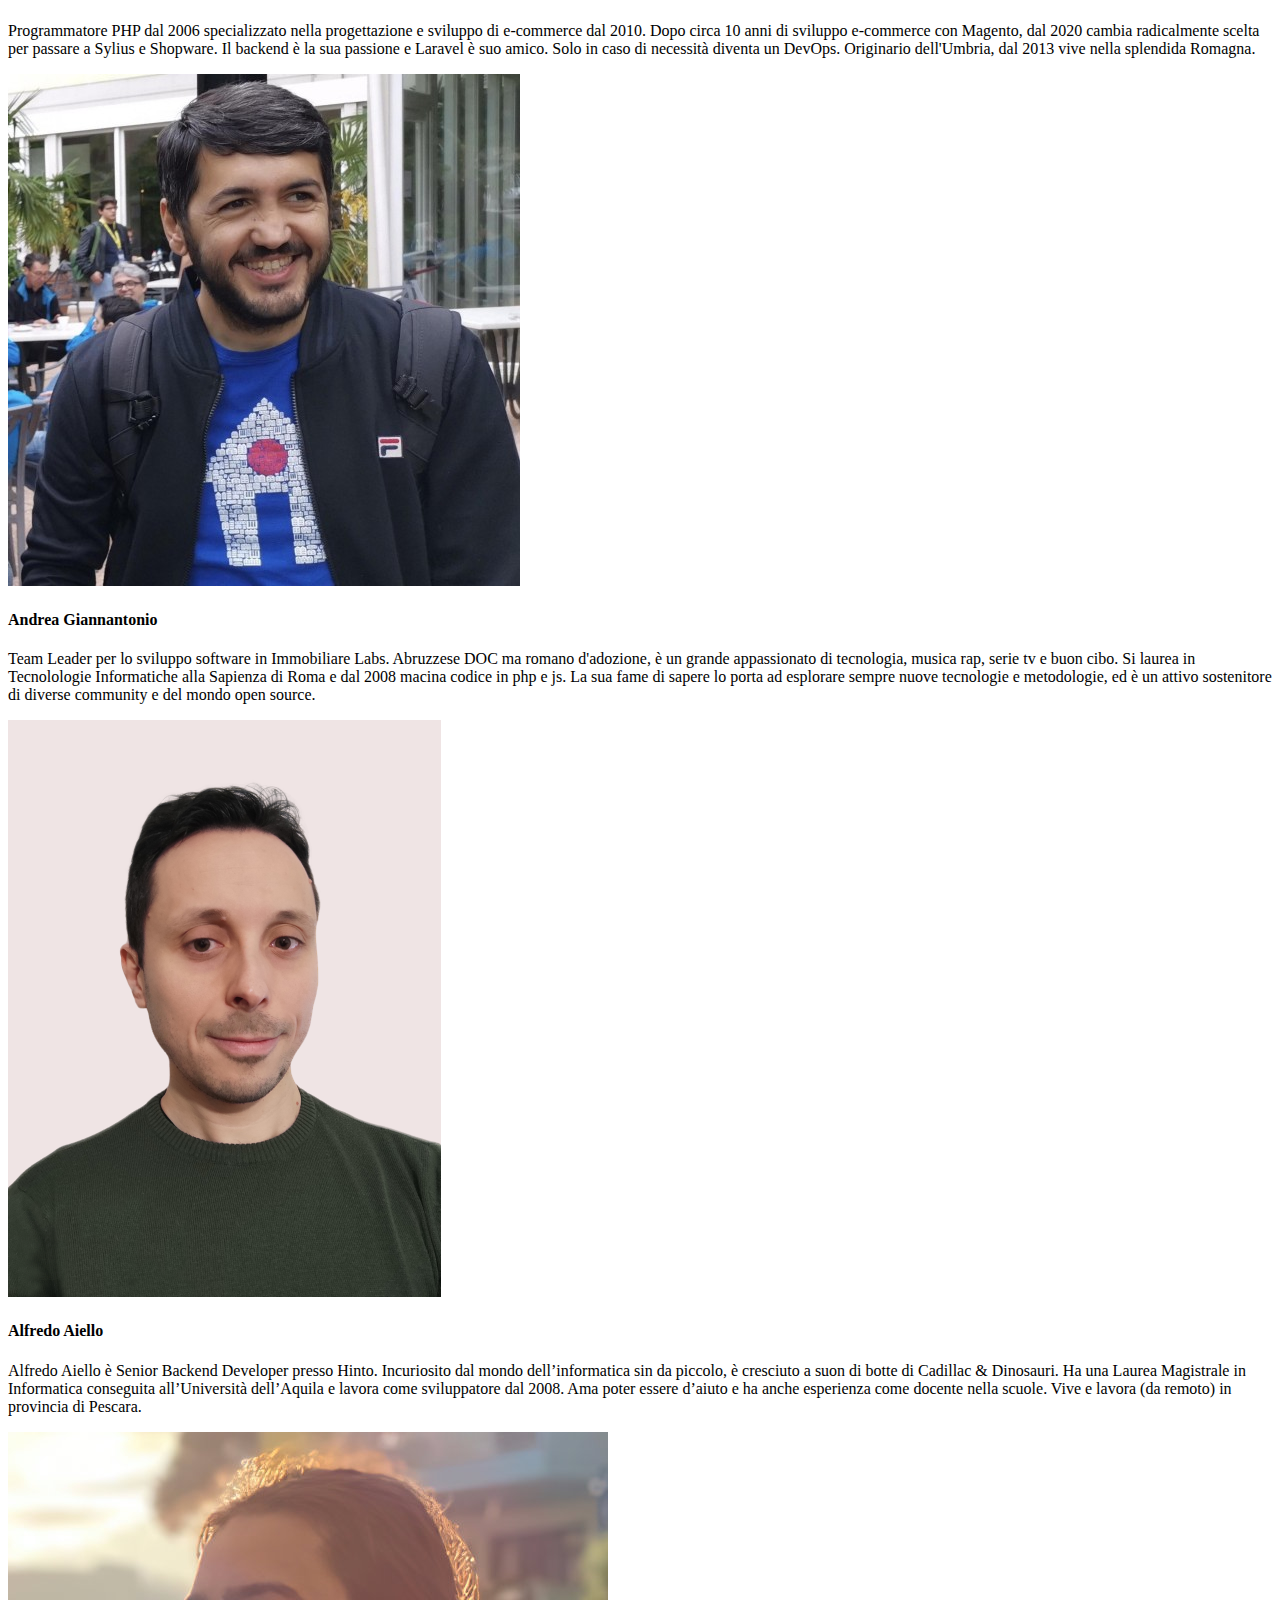
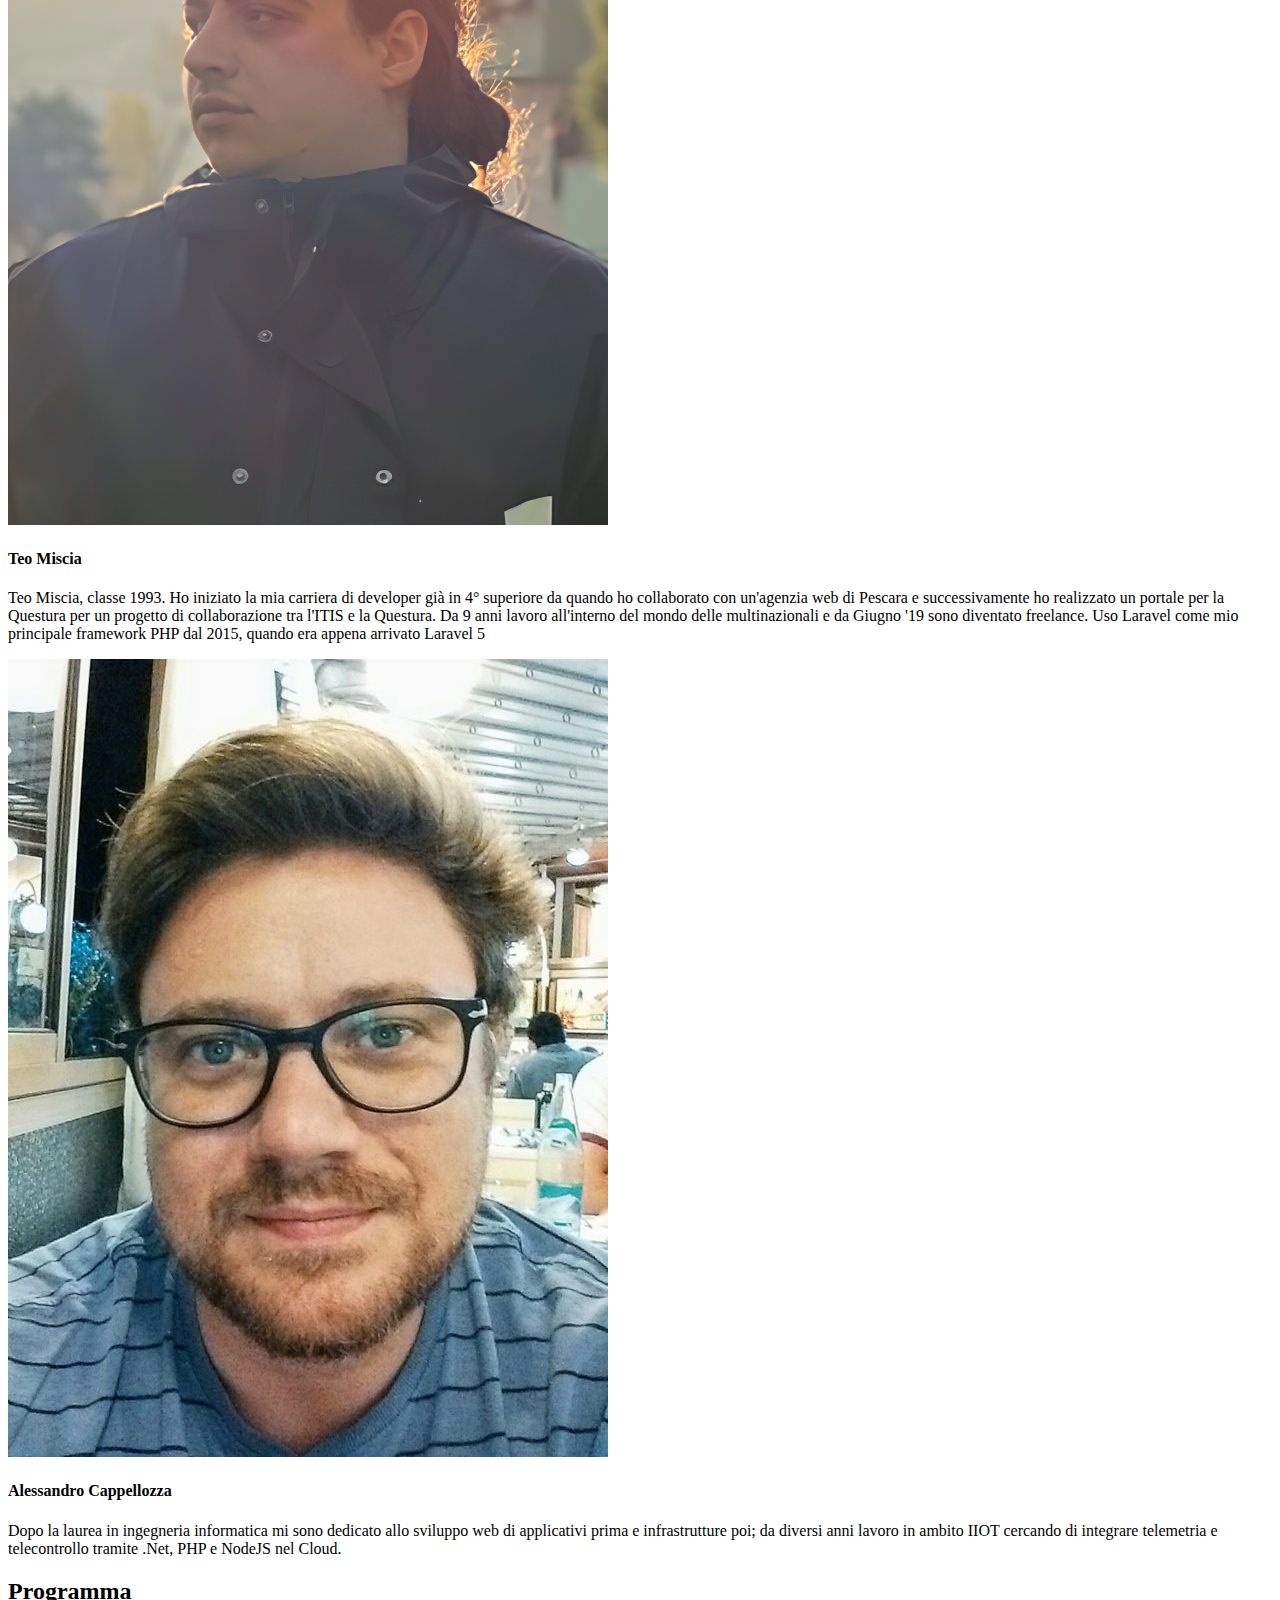
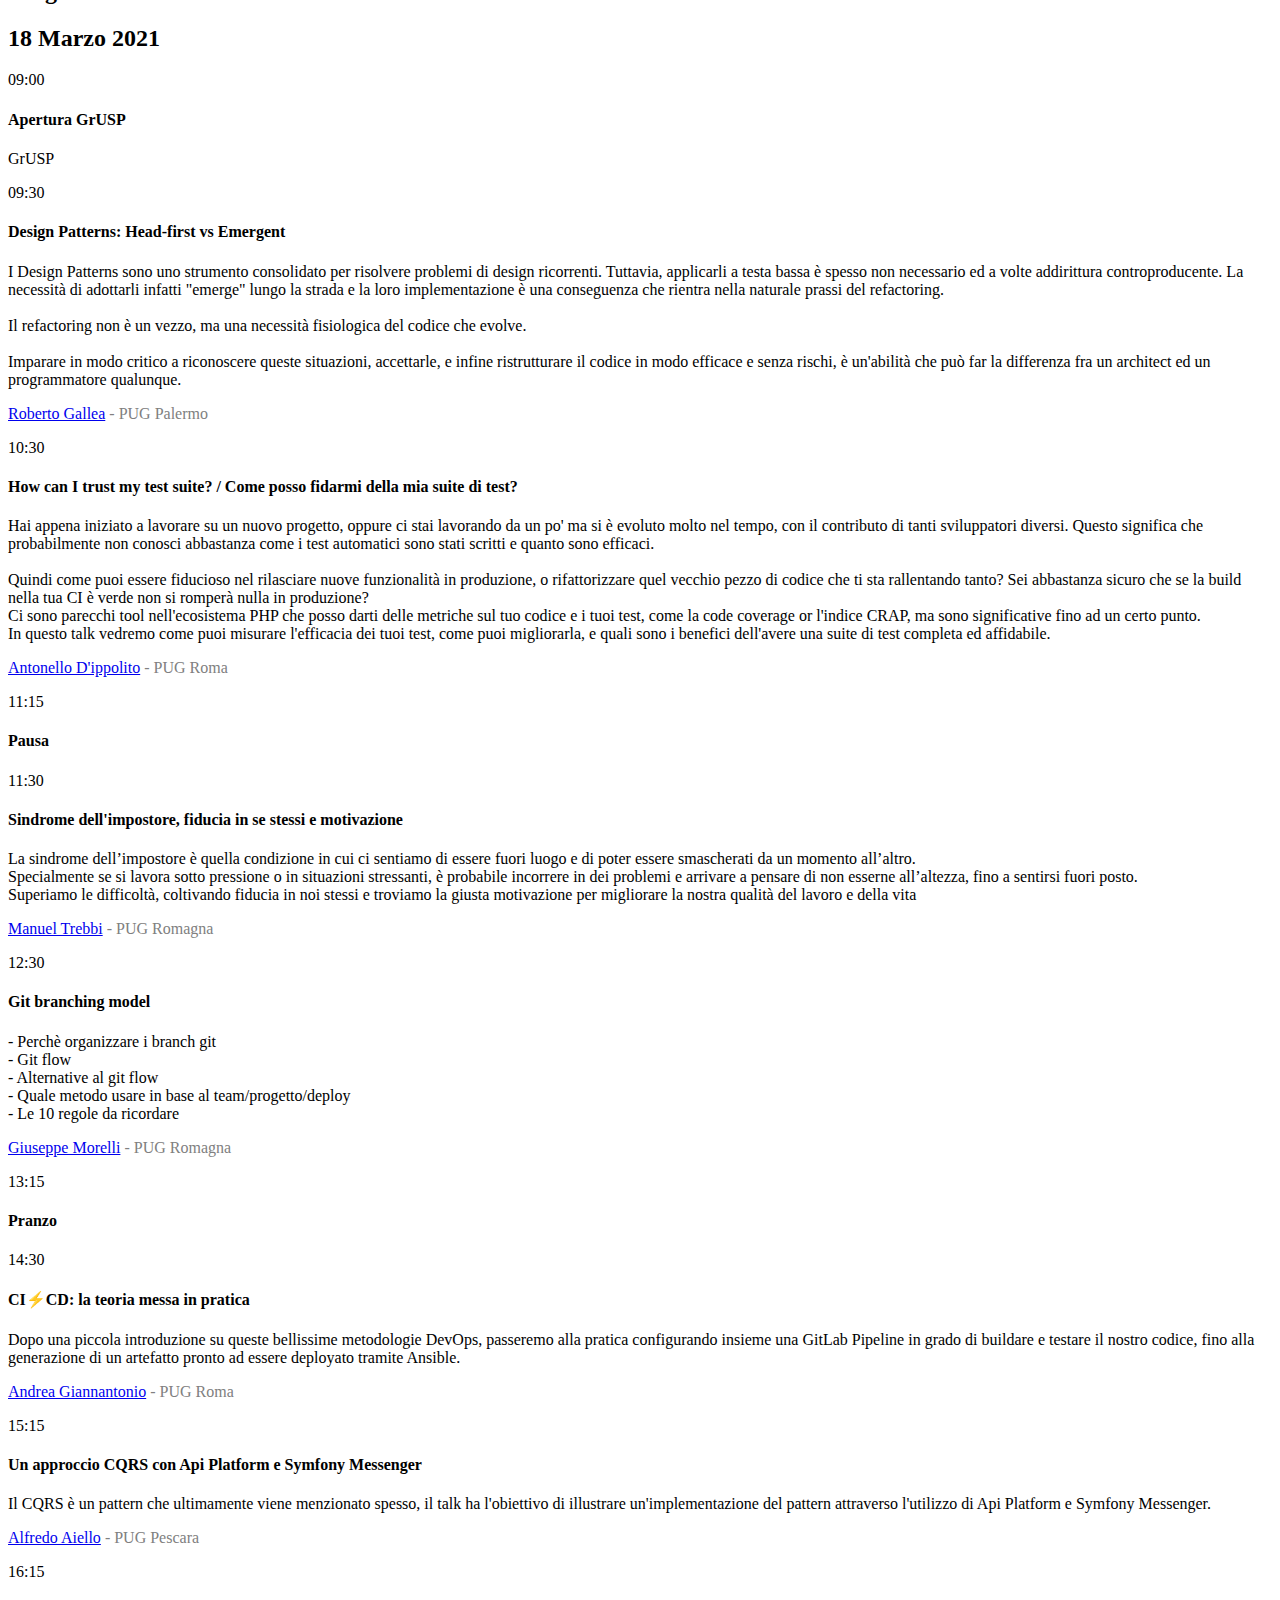
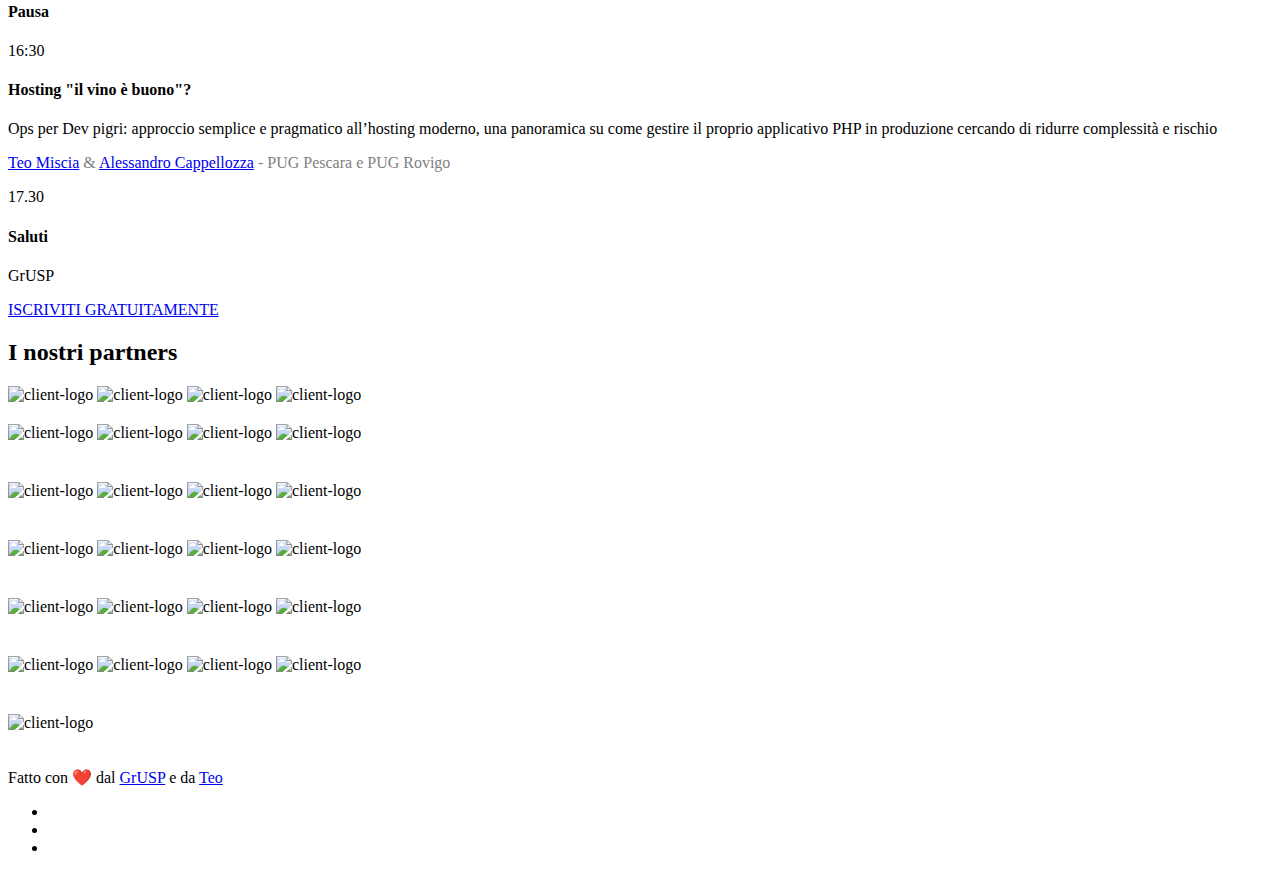
==== commit f585bdd8: "Spaziati i partner" ====
--- a/index.html
+++ b/index.html
@@ -672,7 +672,7 @@
             </div>
         </div>
         
-        <div class="row">
+        <div class="row" style="padding:20px 0;">
             <div class="col-md-12">
                 <div id="clients-logo" class="clients-logo-slider">
                     
@@ -688,7 +688,7 @@
             </div>
         </div>
             
-        <div class="row">
+        <div class="row" style="padding:20px 0;">
             <div class="col-md-12">
                 <div id="clients-logo" class="clients-logo-slider2">
                     
@@ -704,7 +704,7 @@
             </div>
         </div>
         
-        <div class="row">
+        <div class="row" style="padding:20px 0;">
             <div class="col-md-12">
                 <div id="clients-logo" class="clients-logo-slider3">
                     
@@ -720,7 +720,7 @@
             </div>
         </div>
         
-        <div class="row">
+        <div class="row" style="padding:20px 0;">
             <div class="col-md-12">
                 <div id="clients-logo" class="clients-logo-slider4">
                     
@@ -736,7 +736,7 @@
             </div>
         </div>
         
-        <div class="row">
+        <div class="row" style="padding:20px 0;">
             <div class="col-md-12">
                 <div id="clients-logo" class="clients-logo-slider5">
                     
@@ -752,7 +752,7 @@
             </div>
         </div>
         
-        <div class="row">
+        <div class="row" style="padding:20px 0;">
             <div class="col-md-12">
                 <div id="clients-logo" class="clients-logo-slider6">
                     
